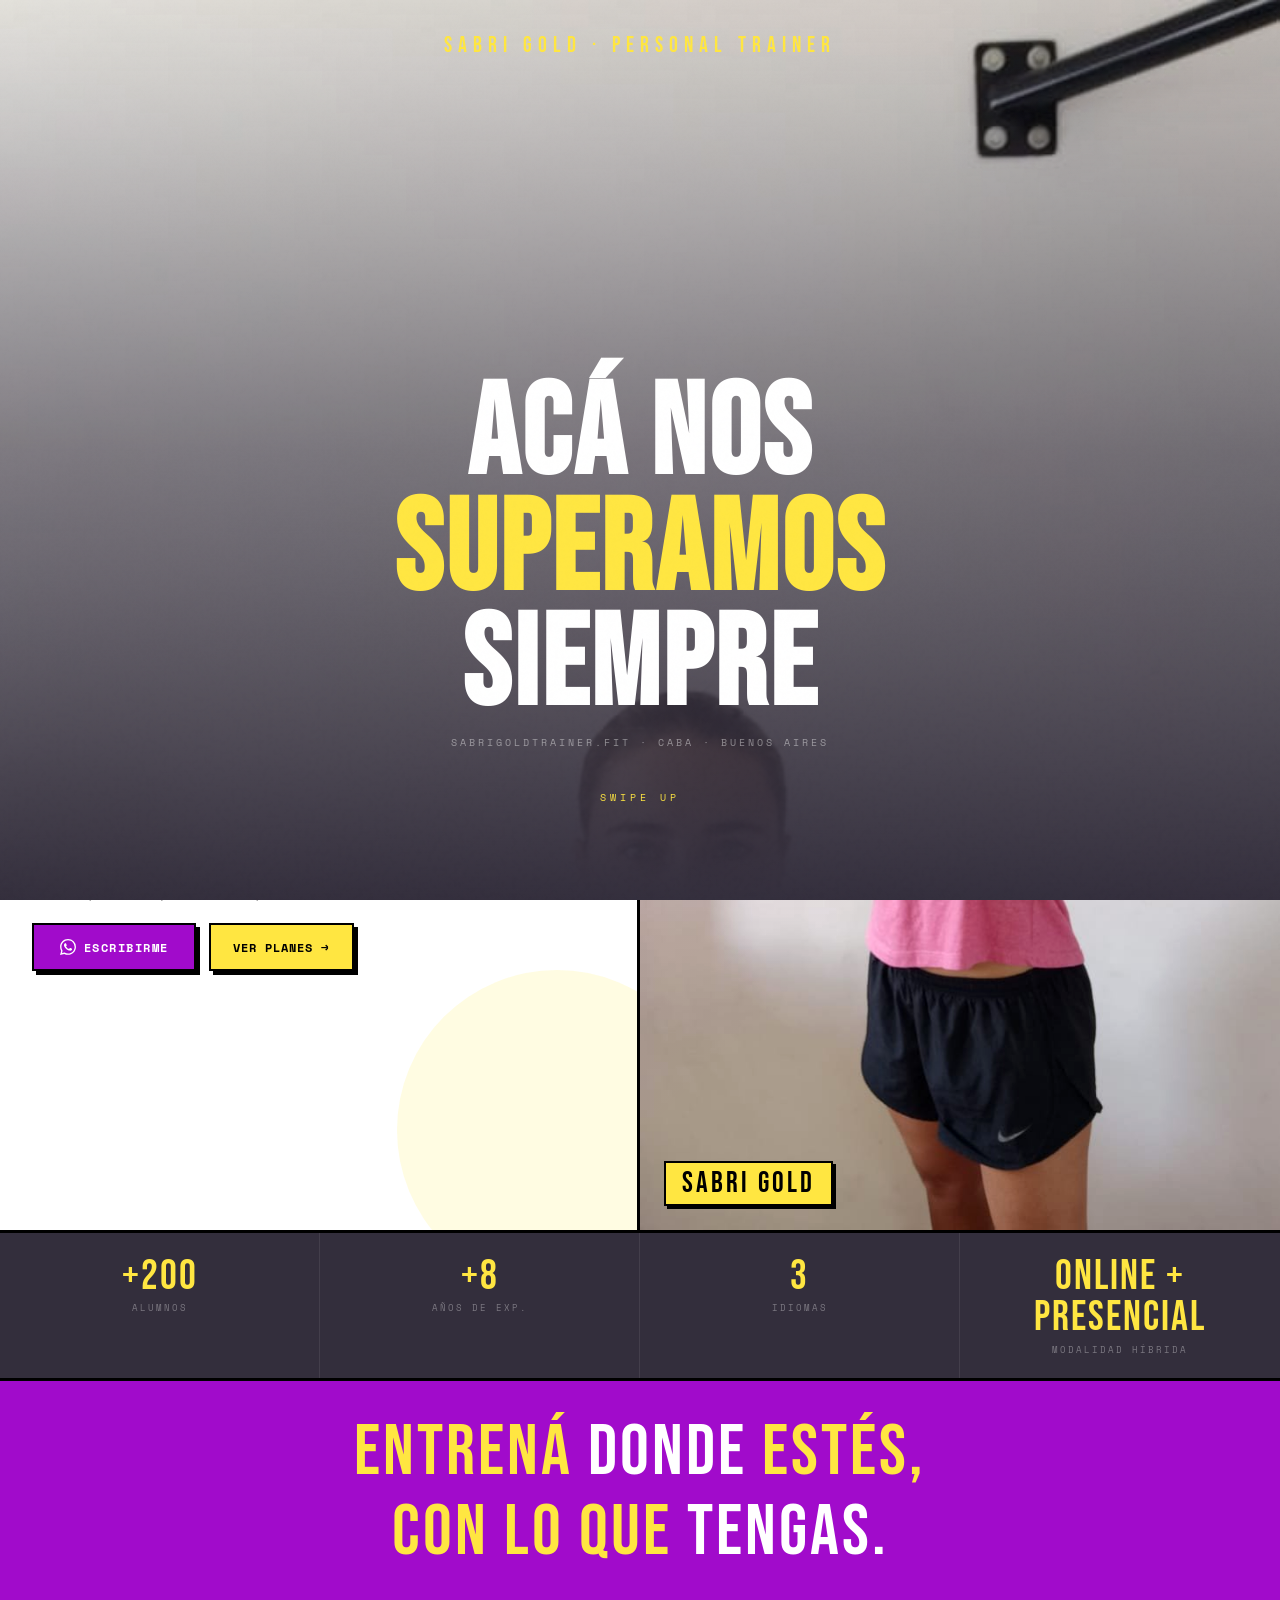
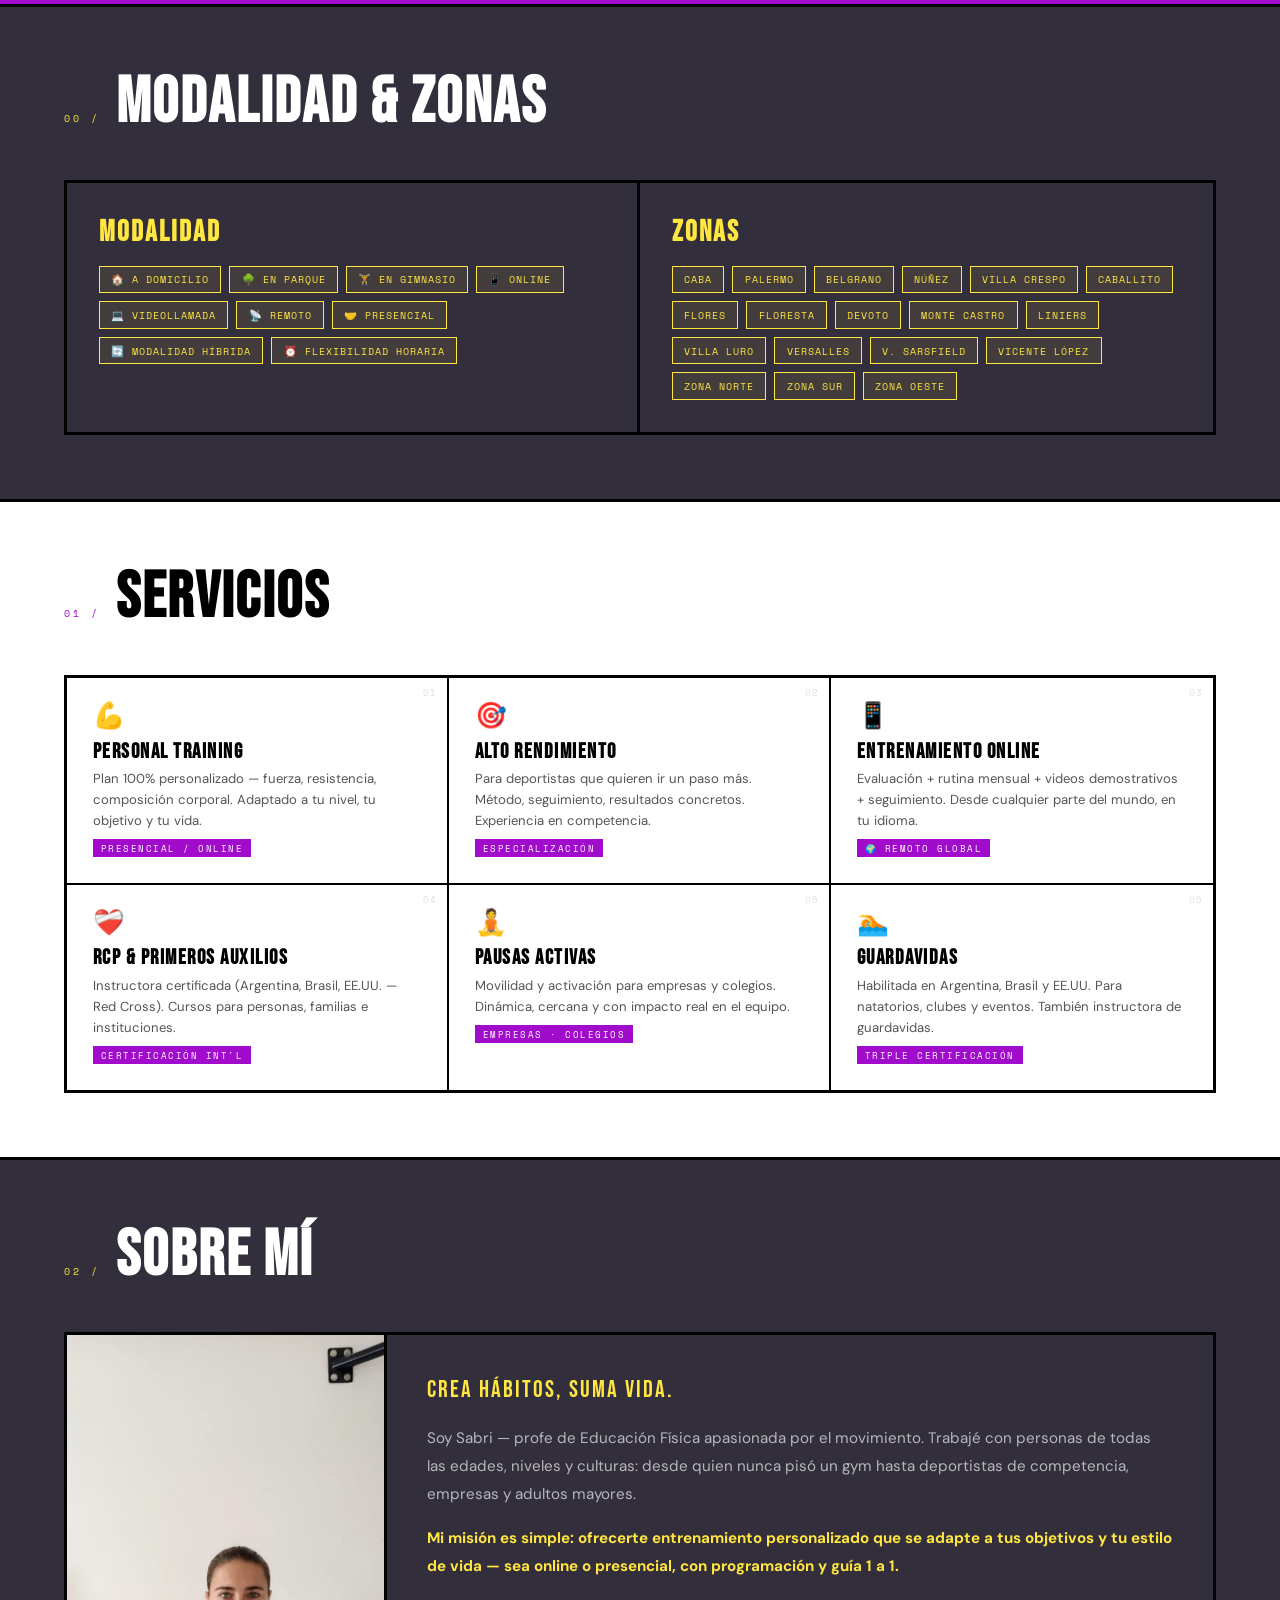
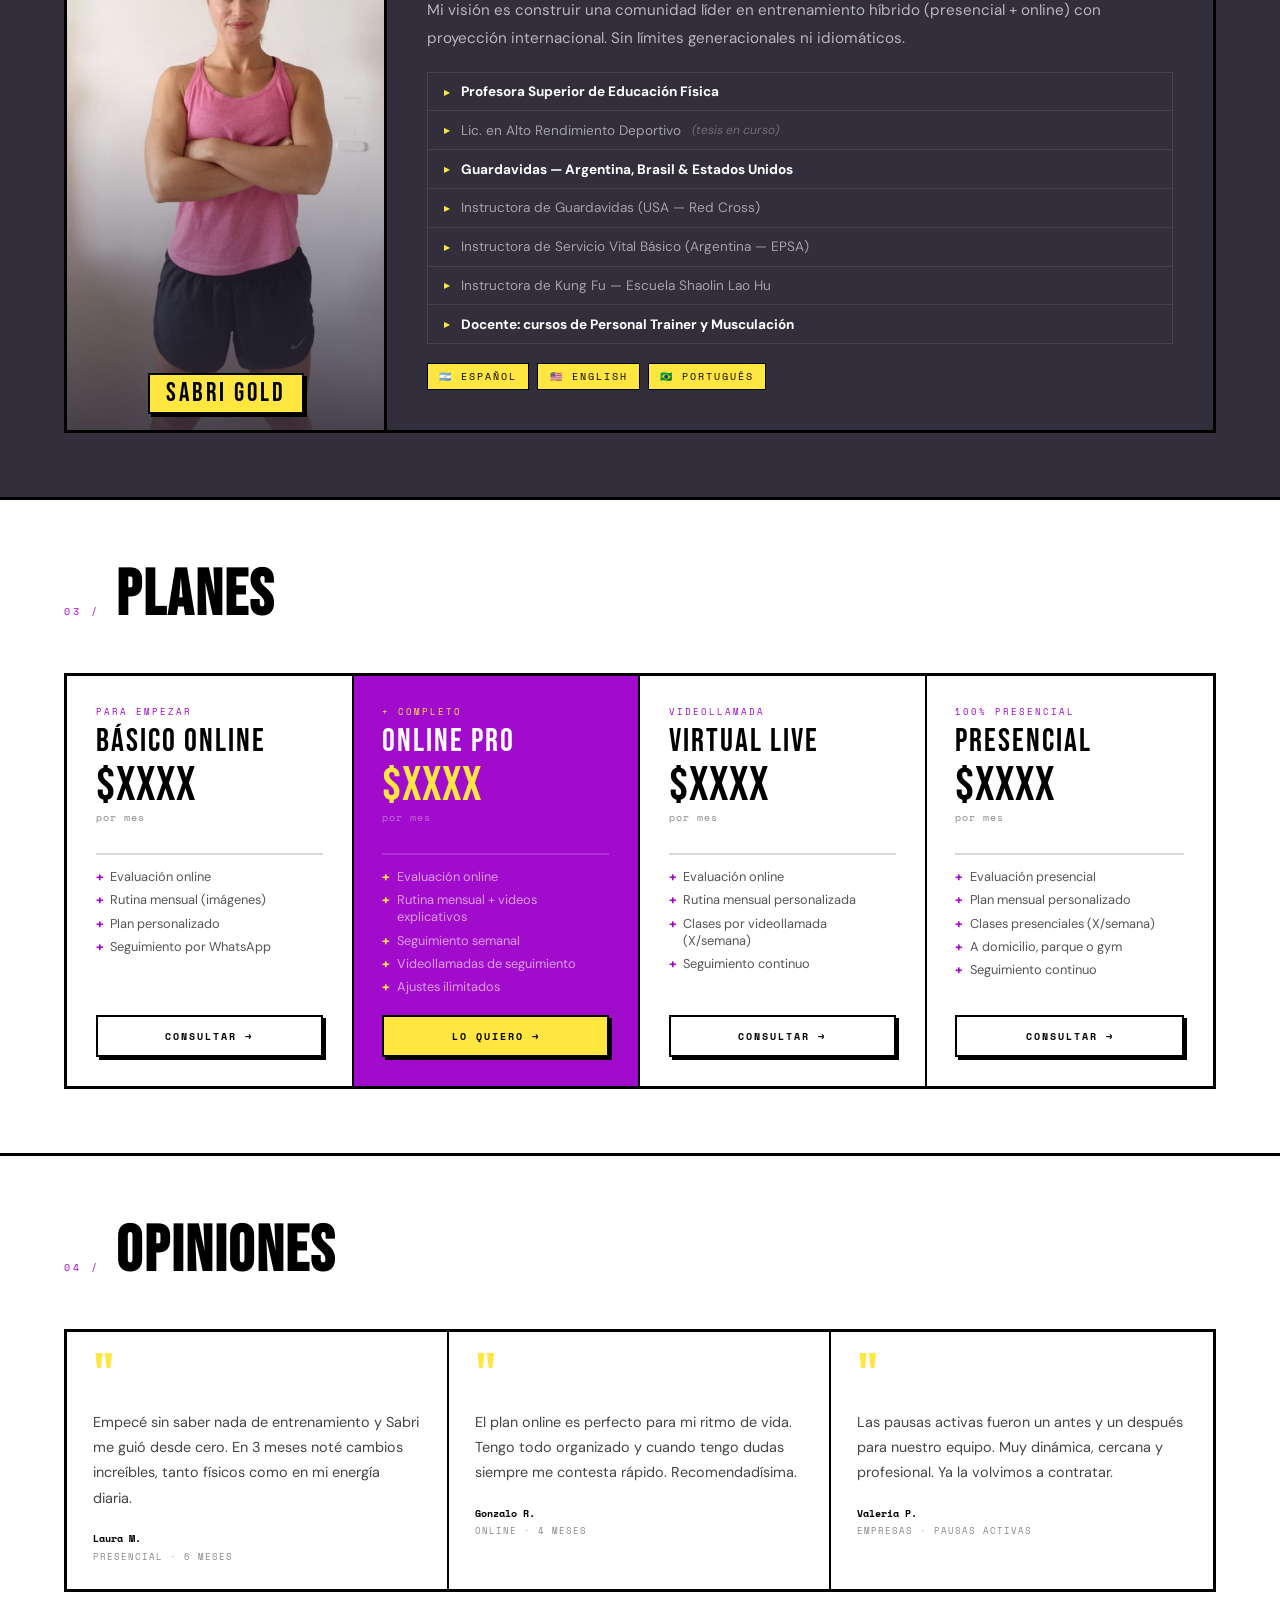
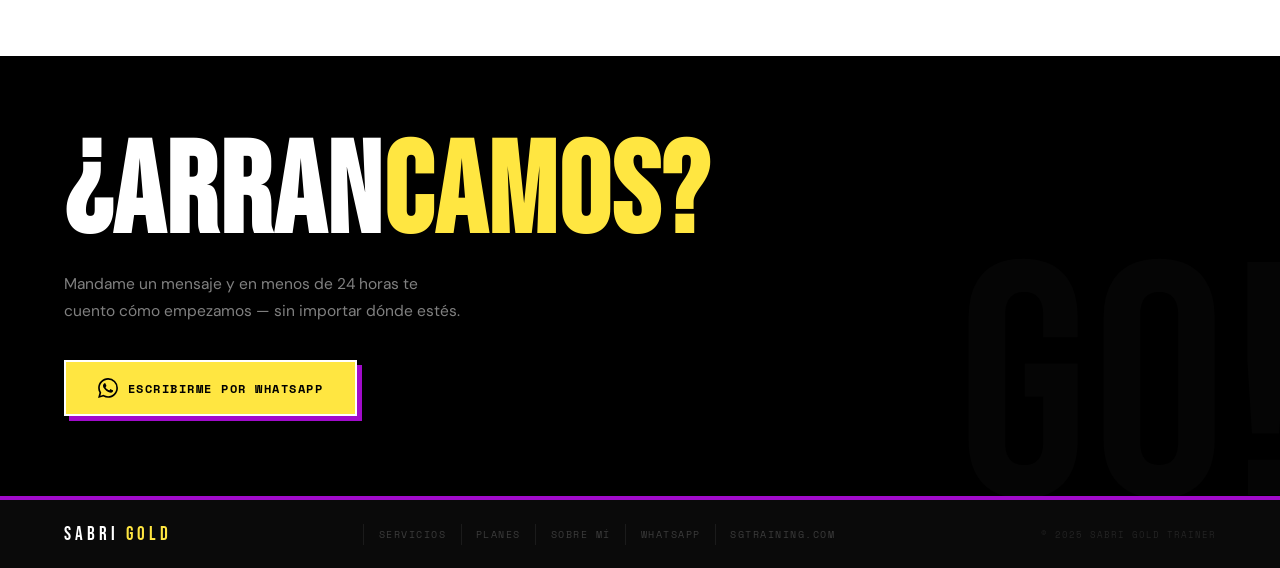
==== index.html @ 3ad0134a "numero de telefono" ====
<!DOCTYPE html>
<html lang="es">
<head>
<meta charset="UTF-8">
<meta name="viewport" content="width=device-width, initial-scale=1.0">
<link rel="stylesheet" href="styles.css">

<title>Sabri Gold · Personal Trainer</title>
<link rel="icon" type="image/png" href="favicon.png">
<link rel="icon" type="image/png" sizes="32x32" href="favicon.png">
<link rel="apple-touch-icon" href="favicon.png">
<link href="https://fonts.googleapis.com/css2?family=Bebas+Neue&family=DM+Sans:wght@300;400;500;700&family=Space+Mono:wght@400;700&display=swap" rel="stylesheet">

</head>
<body>

<!-- SWIPE UP INTRO -->
<div id="swipe-intro">
  <div class="swipe-photo-wrap">
    <img src="[data-uri]" alt="Sabri Gold Trainer">
  </div>
  <div class="swipe-logo-top">SABRI GOLD · PERSONAL TRAINER</div>
  <div class="swipe-headline">
    <h1>ACÁ NOS <br><span>SUPERAMOS</span><br>SIEMPRE</h1>
    <p>sabrigoldtrainer.fit · CABA · Buenos Aires</p>
  </div>
  <div class="swipe-arrow-block">
    <div class="swipe-label">swipe up</div>
    <div class="swipe-chevrons">
      <span></span>
      <span></span>
      <span></span>
    </div>
  </div>
</div>

<!-- NAV -->
<nav>
  <div class="nav-logo">
    <span class="sg">Sabri Gold</span><span class="dot">·</span> PERSONAL TRAINER
  </div>
  <ul class="nav-links">
    <li><a href="#servicios" data-i18n="nav_servicios">servicios</a></li>
    <li><a href="#planes" data-i18n="nav_planes">planes</a></li>
    <li><a href="#sobre-mi" data-i18n="nav_sobre">sobre mí</a></li>
    <li><a href="#testimonios" data-i18n="nav_opiniones">opiniones</a></li>
    <li><a href="https://wa.me/5491158769537" class="nav-cta" data-i18n="nav_contacto">contacto</a></li>
  <li style="border-left:1px solid rgba(255,255,255,0.1);display:flex;align-items:center;padding:0 0.4rem"><button id="lang-btn" aria-label="Switch to English">EN</button></li>
  </ul>
</nav>

<!-- TICKER -->
<div class="ticker">
  <div class="ticker-inner">
<span>Personal Training</span><span class="dot-sep">◆</span>
<span>CABA · Buenos Aires</span><span class="dot-sep">◆</span>
<span>Online</span><span class="dot-sep">◆</span>
<span>Presencial · A domicilio · En parque</span><span class="dot-sep">◆</span>
<span>Profe de Educación Física</span><span class="dot-sep">◆</span>
<span>Modalidad híbrida</span><span class="dot-sep">◆</span>
<span>sabrigoldtrainer.fit</span><span class="dot-sep">◆</span>
  </div>
</div>

<!-- HERO -->
<section class="hero">
  <div class="hero-text">
    <div class="panel-main-inner">
      <span class="hero-eyebrow" data-i18n="hero_eyebrow">Profe de Educación Física · Buenos Aires</span>
      <h1>
        ENTRENÁ<br>
        <span class="yellow">DONDE</span><br>
        <span class="stroke">ESTÉS.</span>
      </h1>
      <div class="hero-tagline"><span data-i18n="hero_tagline">"Acá nos superamos siempre — tus objetivos al alcance de tu mano"</span></div>
      <p class="hero-desc">
        <span data-i18n="hero_desc">Soy Sabri. Personal trainer con modalidad híbrida — presencial, online, en tu casa, en el parque, en el gym. Con lo que tenés y en el nivel que necesitás.</span>
      </p>
      <div class="hero-btns">
        <a href="https://wa.me/5491158769537?text=Hola%20Sabri!" class="btn-main">
          <svg width="16" height="16" viewBox="0 0 24 24" fill="white"><path d="M17.472 14.382c-.297-.149-1.758-.867-2.03-.967-.273-.099-.471-.148-.67.15-.197.297-.767.966-.94 1.164-.173.199-.347.223-.644.075-.297-.15-1.255-.463-2.39-1.475-.883-.788-1.48-1.761-1.653-2.059-.173-.297-.018-.458.13-.606.134-.133.298-.347.446-.52.149-.174.198-.298.298-.497.099-.198.05-.371-.025-.52-.075-.149-.669-1.612-.916-2.207-.242-.579-.487-.5-.669-.51-.173-.008-.371-.01-.57-.01-.198 0-.52.074-.792.372-.272.297-1.04 1.016-1.04 2.479 0 1.462 1.065 2.875 1.213 3.074.149.198 2.096 3.2 5.077 4.487.709.306 1.262.489 1.694.625.712.227 1.36.195 1.871.118.571-.085 1.758-.719 2.006-1.413.248-.694.248-1.289.173-1.413-.074-.124-.272-.198-.57-.347m-5.421 7.403h-.004a9.87 9.87 0 01-5.031-1.378l-.361-.214-3.741.982.998-3.648-.235-.374a9.86 9.86 0 01-1.51-5.26c.001-5.45 4.436-9.884 9.888-9.884 2.64 0 5.122 1.03 6.988 2.898a9.825 9.825 0 012.893 6.994c-.003 5.45-4.437 9.884-9.885 9.884m8.413-18.297A11.815 11.815 0 0012.05 0C5.495 0 .16 5.335.157 11.892c0 2.096.547 4.142 1.588 5.945L.057 24l6.305-1.654a11.882 11.882 0 005.683 1.448h.005c6.554 0 11.89-5.335 11.893-11.893a11.821 11.821 0 00-3.48-8.413z"/></svg>
          escribirme
        </a>
        <a href="#planes" class="btn-sec">ver planes →</a>
      </div>
    </div>
  </div>
  <div class="hero-photo">
    <img src="[data-uri]" alt="Sabri Gold Personal Trainer">
    <div class="hero-photo-label">SABRI GOLD</div>
  </div>
</section>

<!-- STATS BAR -->
<div class="stats-bar">
  <div class="stat-item">
    <div class="stat-num">+200</div>
    <div class="stat-lbl" data-i18n="stat_alumnos">alumnos</div>
  </div>
  <div class="stat-item">
    <div class="stat-num">+8</div>
    <div class="stat-lbl" data-i18n="stat_exp">años de exp.</div>
  </div>
  <div class="stat-item">
    <div class="stat-num">3</div>
    <div class="stat-lbl" data-i18n="stat_idiomas">idiomas</div>
  </div>
  <div class="stat-item">
    <div class="stat-num" data-i18n="stat_modalidad">online + presencial</div>
    <div class="stat-lbl" data-i18n="stat_modalidad_lbl">modalidad híbrida</div>
  </div>
</div>

<!-- DIFERENCIAL -->
<div class="diferencial">
  <p>ENTRENÁ <em>DONDE</em> ESTÉS,<br>CON LO QUE <em>TENGAS.</em></p>
</div>

<!-- MODALIDAD + ZONAS -->
<section class="sec sec-dark" id="modalidad">
  <div class="sec-head fade">
    <span class="sec-num">00 /</span>
    <h2 class="sec-title" data-i18n="sec00_title">modalidad & zonas</h2>
  </div>
  <div class="modality-grid fade">
    <div class="mod-panel">
      <h3 data-i18n="mod_title">Modalidad</h3>
      <div class="mod-tags">
        <span class="mod-tag">🏠 A domicilio</span>
        <span class="mod-tag">🌳 En parque</span>
        <span class="mod-tag">🏋️ En gimnasio</span>
        <span class="mod-tag">📱 Online</span>
        <span class="mod-tag">💻 Videollamada</span>
        <span class="mod-tag">📡 Remoto</span>
        <span class="mod-tag">🤝 Presencial</span>
        <span class="mod-tag">🔄 Modalidad híbrida</span>
        <span class="mod-tag">⏰ Flexibilidad horaria</span>
      </div>
    </div>
    <div class="mod-panel">
      <h3 data-i18n="zonas_title">Zonas</h3>
      <div class="mod-tags">
        <span class="mod-tag">CABA</span>
        <span class="mod-tag">Palermo</span>
        <span class="mod-tag">Belgrano</span>
        <span class="mod-tag">Núñez</span>
        <span class="mod-tag">Villa Crespo</span>
        <span class="mod-tag">Caballito</span>
        <span class="mod-tag">Flores</span>
        <span class="mod-tag">Floresta</span>
        <span class="mod-tag">Devoto</span>
        <span class="mod-tag">Monte Castro</span>
        <span class="mod-tag">Liniers</span>
        <span class="mod-tag">Villa Luro</span>
        <span class="mod-tag">Versalles</span>
        <span class="mod-tag">V. Sarsfield</span>
        <span class="mod-tag">Vicente López</span>
        <span class="mod-tag">Zona Norte</span>
        <span class="mod-tag">Zona Sur</span>
        <span class="mod-tag">Zona Oeste</span>
      </div>
    </div>
  </div>
</section>

<!-- SERVICIOS -->
<section class="sec sec-white" id="servicios">
  <div class="sec-head fade">
    <span class="sec-num">01 /</span>
    <h2 class="sec-title" data-i18n="sec01_title">servicios</h2>
  </div>
  <div class="serv-grid fade">
    <div class="serv-card">
      <span class="serv-num">01</span>
      <div class="serv-icon">💪</div>
      <h3>Personal Training</h3>
      <p>Plan 100% personalizado — fuerza, resistencia, composición corporal. Adaptado a tu nivel, tu objetivo y tu vida.</p>
      <span class="serv-badge">presencial / online</span>
    </div>
    <div class="serv-card">
      <span class="serv-num">02</span>
      <div class="serv-icon">🎯</div>
      <h3>Alto Rendimiento</h3>
      <p>Para deportistas que quieren ir un paso más. Método, seguimiento, resultados concretos. Experiencia en competencia.</p>
      <span class="serv-badge">especialización</span>
    </div>
    <div class="serv-card">
      <span class="serv-num">03</span>
      <div class="serv-icon">📱</div>
      <h3>Entrenamiento Online</h3>
      <p>Evaluación + rutina mensual + videos demostrativos + seguimiento. Desde cualquier parte del mundo, en tu idioma.</p>
      <span class="serv-badge">🌍 remoto global</span>
    </div>
    <div class="serv-card">
      <span class="serv-num">04</span>
      <div class="serv-icon">❤️‍🩹</div>
      <h3>RCP & Primeros Auxilios</h3>
      <p>Instructora certificada (Argentina, Brasil, EE.UU. — Red Cross). Cursos para personas, familias e instituciones.</p>
      <span class="serv-badge">certificación int'l</span>
    </div>
    <div class="serv-card">
      <span class="serv-num">05</span>
      <div class="serv-icon">🧘</div>
      <h3>Pausas Activas</h3>
      <p>Movilidad y activación para empresas y colegios. Dinámica, cercana y con impacto real en el equipo.</p>
      <span class="serv-badge">empresas · colegios</span>
    </div>
    <div class="serv-card">
      <span class="serv-num">06</span>
      <div class="serv-icon">🏊</div>
      <h3>Guardavidas</h3>
      <p>Habilitada en Argentina, Brasil y EE.UU. Para natatorios, clubes y eventos. También instructora de guardavidas.</p>
      <span class="serv-badge">triple certificación</span>
    </div>
  </div>
</section>

<!-- SOBRE MÍ -->
<section class="sec sec-dark" id="sobre-mi">
  <div class="sec-head fade">
    <span class="sec-num">02 /</span>
    <h2 class="sec-title" data-i18n="sec02_title">sobre mí</h2>
  </div>
  <div class="sobre-layout fade">
    <div class="sobre-foto">
      <img src="[data-uri]" alt="Sabri Gold">
      <div class="sobre-nombre">SABRI GOLD</div>
    </div>
    <div class="sobre-txt">
      <div class="sobre-slogan" data-i18n="sobre_slogan">Crea hábitos, suma vida.</div>
      <p>Soy Sabri — profe de Educación Física apasionada por el movimiento. Trabajé con personas de todas las edades, niveles y culturas: desde quien nunca pisó un gym hasta deportistas de competencia, empresas y adultos mayores.</p>
      <p><strong>Mi misión es simple: ofrecerte entrenamiento personalizado que se adapte a tus objetivos y tu estilo de vida — sea online o presencial, con programación y guía 1 a 1.</strong></p>
      <p>Mi visión es construir una comunidad líder en entrenamiento híbrido (presencial + online) con proyección internacional. Sin límites generacionales ni idiomáticos.</p>
      <ul class="creds-list">
        <li><strong>Profesora Superior de Educación Física</strong></li>
        <li>Lic. en Alto Rendimiento Deportivo <em style="color:rgba(255,255,255,0.3);font-size:0.75rem"> (tesis en curso)</em></li>
        <li><strong>Guardavidas — Argentina, Brasil & Estados Unidos</strong></li>
        <li>Instructora de Guardavidas (USA — Red Cross)</li>
        <li>Instructora de Servicio Vital Básico (Argentina — EPSA)</li>
        <li>Instructora de Kung Fu — Escuela Shaolin Lao Hu</li>
        <li><strong>Docente: cursos de Personal Trainer y Musculación</strong></li>
      </ul>
      <div class="idiomas-row">
        <span class="idioma-tag">🇦🇷 Español</span>
        <span class="idioma-tag">🇺🇸 English</span>
        <span class="idioma-tag">🇧🇷 Português</span>
      </div>
    </div>
  </div>
</section>

<!-- PLANES -->
<section class="sec sec-white" id="planes">
  <div class="sec-head fade">
    <span class="sec-num">03 /</span>
    <h2 class="sec-title" data-i18n="sec03_title">planes</h2>
  </div>
  <div class="planes-grid fade">
    <div class="plan-card">
      <span class="plan-tag">para empezar</span>
      <div class="plan-name">BÁSICO ONLINE</div>
      <div class="plan-price">$XXXX</div>
      <div class="plan-freq">por mes</div>
      <hr class="plan-divider">
      <ul class="plan-items">
        <li><span class="ok">+</span> Evaluación online</li>
        <li><span class="ok">+</span> Rutina mensual (imágenes)</li>
        <li><span class="ok">+</span> Plan personalizado</li>
        <li><span class="ok">+</span> Seguimiento por WhatsApp</li>
      </ul>
      <a href="https://wa.me/5491158769537?text=Me%20interesa%20el%20Plan%20Básico%20Online" class="btn-plan">consultar →</a>
    </div>
    <div class="plan-card featured">
      <span class="plan-tag">+ completo</span>
      <div class="plan-name">ONLINE PRO</div>
      <div class="plan-price">$XXXX</div>
      <div class="plan-freq">por mes</div>
      <hr class="plan-divider">
      <ul class="plan-items">
        <li><span class="ok">+</span> Evaluación online</li>
        <li><span class="ok">+</span> Rutina mensual + videos explicativos</li>
        <li><span class="ok">+</span> Seguimiento semanal</li>
        <li><span class="ok">+</span> Videollamadas de seguimiento</li>
        <li><span class="ok">+</span> Ajustes ilimitados</li>
      </ul>
      <a href="https://wa.me/5491158769537?text=Me%20interesa%20el%20Plan%20Online%20Pro" class="btn-plan btn-plan-yellow">lo quiero →</a>
    </div>
    <div class="plan-card">
      <span class="plan-tag">videollamada</span>
      <div class="plan-name">VIRTUAL LIVE</div>
      <div class="plan-price">$XXXX</div>
      <div class="plan-freq">por mes</div>
      <hr class="plan-divider">
      <ul class="plan-items">
        <li><span class="ok">+</span> Evaluación online</li>
        <li><span class="ok">+</span> Rutina mensual personalizada</li>
        <li><span class="ok">+</span> Clases por videollamada (X/semana)</li>
        <li><span class="ok">+</span> Seguimiento continuo</li>
      </ul>
      <a href="https://wa.me/5491158769537?text=Me%20interesa%20el%20Plan%20Virtual%20Live" class="btn-plan">consultar →</a>
    </div>
    <div class="plan-card">
      <span class="plan-tag">100% presencial</span>
      <div class="plan-name">PRESENCIAL</div>
      <div class="plan-price">$XXXX</div>
      <div class="plan-freq">por mes</div>
      <hr class="plan-divider">
      <ul class="plan-items">
        <li><span class="ok">+</span> Evaluación presencial</li>
        <li><span class="ok">+</span> Plan mensual personalizado</li>
        <li><span class="ok">+</span> Clases presenciales (X/semana)</li>
        <li><span class="ok">+</span> A domicilio, parque o gym</li>
        <li><span class="ok">+</span> Seguimiento continuo</li>
      </ul>
      <a href="https://wa.me/5491158769537?text=Me%20interesa%20el%20Plan%20Presencial" class="btn-plan">consultar →</a>
    </div>
  </div>
</section>

<!-- TESTIMONIOS -->
<section class="sec sec-white" id="testimonios">
  <div class="sec-head fade">
    <span class="sec-num">04 /</span>
    <h2 class="sec-title" data-i18n="sec04_title">opiniones</h2>
  </div>
  <div class="tests-grid fade">
    <div class="test-card">
      <span class="test-quote-mark">"</span>
      <p class="test-txt">Empecé sin saber nada de entrenamiento y Sabri me guió desde cero. En 3 meses noté cambios increíbles, tanto físicos como en mi energía diaria.</p>
      <div class="test-meta">
        <strong>Laura M.</strong>
        <span>presencial · 6 meses</span>
      </div>
    </div>
    <div class="test-card">
      <span class="test-quote-mark">"</span>
      <p class="test-txt">El plan online es perfecto para mi ritmo de vida. Tengo todo organizado y cuando tengo dudas siempre me contesta rápido. Recomendadísima.</p>
      <div class="test-meta">
        <strong>Gonzalo R.</strong>
        <span>online · 4 meses</span>
      </div>
    </div>
    <div class="test-card">
      <span class="test-quote-mark">"</span>
      <p class="test-txt">Las pausas activas fueron un antes y un después para nuestro equipo. Muy dinámica, cercana y profesional. Ya la volvimos a contratar.</p>
      <div class="test-meta">
        <strong>Valeria P.</strong>
        <span>empresas · pausas activas</span>
      </div>
    </div>
  </div>
</section>

<!-- CTA FINAL -->
<section class="cta-section">
  <div class="cta-bg-word">GO!</div>
  <div class="cta-inner">
    <h2 data-i18n-html="cta_h2">¿ARRAN<em>CAMOS?</em></h2>
    <p><span data-i18n="cta_p">Mandame un mensaje y en menos de 24 horas te cuento cómo empezamos — sin importar dónde estés.</span></p>
    <a href="https://wa.me/5491158769537?text=Hola%20Sabri!%20Vi%20tu%20página%20y%20quiero%20empezar" class="btn-wa">
      <svg viewBox="0 0 24 24"><path d="M17.472 14.382c-.297-.149-1.758-.867-2.03-.967-.273-.099-.471-.148-.67.15-.197.297-.767.966-.94 1.164-.173.199-.347.223-.644.075-.297-.15-1.255-.463-2.39-1.475-.883-.788-1.48-1.761-1.653-2.059-.173-.297-.018-.458.13-.606.134-.133.298-.347.446-.52.149-.174.198-.298.298-.497.099-.198.05-.371-.025-.52-.075-.149-.669-1.612-.916-2.207-.242-.579-.487-.5-.669-.51-.173-.008-.371-.01-.57-.01-.198 0-.52.074-.792.372-.272.297-1.04 1.016-1.04 2.479 0 1.462 1.065 2.875 1.213 3.074.149.198 2.096 3.2 5.077 4.487.709.306 1.262.489 1.694.625.712.227 1.36.195 1.871.118.571-.085 1.758-.719 2.006-1.413.248-.694.248-1.289.173-1.413-.074-.124-.272-.198-.57-.347m-5.421 7.403h-.004a9.87 9.87 0 01-5.031-1.378l-.361-.214-3.741.982.998-3.648-.235-.374a9.86 9.86 0 01-1.51-5.26c.001-5.45 4.436-9.884 9.888-9.884 2.64 0 5.122 1.03 6.988 2.898a9.825 9.825 0 012.893 6.994c-.003 5.45-4.437 9.884-9.885 9.884m8.413-18.297A11.815 11.815 0 0012.05 0C5.495 0 .16 5.335.157 11.892c0 2.096.547 4.142 1.588 5.945L.057 24l6.305-1.654a11.882 11.882 0 005.683 1.448h.005c6.554 0 11.89-5.335 11.893-11.893a11.821 11.821 0 00-3.48-8.413z"/></svg>
      <span data-i18n="cta_btn">escribirme por whatsapp</span>
    </a>
  </div>
</section>

<footer>
  <div class="f-logo">SABRI<em> GOLD</em></div>
  <ul class="f-links">
    <li><a href="#servicios">servicios</a></li>
    <li><a href="#planes">planes</a></li>
    <li><a href="#sobre-mi">sobre mí</a></li>
    <li><a href="https://wa.me/5491158769537">whatsapp</a></li>
    <li><a href="https://sabrigoldtrainer.fit">sgtraining.com</a></li>
  </ul>
  <div class="f-copy">© 2025 SABRI GOLD TRAINER</div>
</footer>

<a href="https://wa.me/5491158769537" class="wa-float" target="_blank">
  <svg viewBox="0 0 24 24"><path d="M17.472 14.382c-.297-.149-1.758-.867-2.03-.967-.273-.099-.471-.148-.67.15-.197.297-.767.966-.94 1.164-.173.199-.347.223-.644.075-.297-.15-1.255-.463-2.39-1.475-.883-.788-1.48-1.761-1.653-2.059-.173-.297-.018-.458.13-.606.134-.133.298-.347.446-.52.149-.174.198-.298.298-.497.099-.198.05-.371-.025-.52-.075-.149-.669-1.612-.916-2.207-.242-.579-.487-.5-.669-.51-.173-.008-.371-.01-.57-.01-.198 0-.52.074-.792.372-.272.297-1.04 1.016-1.04 2.479 0 1.462 1.065 2.875 1.213 3.074.149.198 2.096 3.2 5.077 4.487.709.306 1.262.489 1.694.625.712.227 1.36.195 1.871.118.571-.085 1.758-.719 2.006-1.413.248-.694.248-1.289.173-1.413-.074-.124-.272-.198-.57-.347m-5.421 7.403h-.004a9.87 9.87 0 01-5.031-1.378l-.361-.214-3.741.982.998-3.648-.235-.374a9.86 9.86 0 01-1.51-5.26c.001-5.45 4.436-9.884 9.888-9.884 2.64 0 5.122 1.03 6.988 2.898a9.825 9.825 0 012.893 6.994c-.003 5.45-4.437 9.884-9.885 9.884m8.413-18.297A11.815 11.815 0 0012.05 0C5.495 0 .16 5.335.157 11.892c0 2.096.547 4.142 1.588 5.945L.057 24l6.305-1.654a11.882 11.882 0 005.683 1.448h.005c6.554 0 11.89-5.335 11.893-11.893a11.821 11.821 0 00-3.48-8.413z"/></svg>
</a>



<script src="script.js"></script>
</body>
</html>
---- styles.css ----
*, *::before, *::after { box-sizing: border-box; margin: 0; padding: 0; }

:root {
  --white:   #ffffff;
  --yellow:  #ffe641;
  --purple:  #a10bcb;
  --black:   #000000;
  --dark:    #332e3c;
  --purple-dim: rgba(161,11,203,0.12);
  --yellow-dim: rgba(255,230,65,0.15);
}

html { scroll-behavior: smooth; }

body {
  font-family: 'DM Sans', sans-serif;
  background: var(--white);
  color: var(--black);
  overflow-x: hidden;
}

/* ─── NOISE TEXTURE OVERLAY ─── */
body::after {
  content:'';
  position:fixed;inset:0;z-index:9999;pointer-events:none;
  background-image: url("data:image/svg+xml,%3Csvg viewBox='0 0 200 200' xmlns='http://www.w3.org/2000/svg'%3E%3Cfilter id='n'%3E%3CfeTurbulence type='fractalNoise' baseFrequency='0.85' numOctaves='4' stitchTiles='stitch'/%3E%3C/filter%3E%3Crect width='100%25' height='100%25' filter='url(%23n)' opacity='0.04'/%3E%3C/svg%3E");
  opacity:0.4;
}

/* ─── SWIPE UP HERO INTRO ─── */
#swipe-intro {
  position: fixed; inset: 0; z-index: 5000;
  background: var(--dark);
  display: flex; flex-direction: column;
  align-items: center; justify-content: flex-end;
  padding-bottom: 3rem;
  cursor: pointer;
  transition: transform 0.75s cubic-bezier(0.77,0,0.18,1), opacity 0.4s;
}
#swipe-intro.swiped {
  transform: translateY(-100%);
  opacity: 0;
  pointer-events: none;
}

.swipe-photo-wrap {
  position: absolute; inset: 0;
  display: flex; align-items: center; justify-content: center;
  overflow: hidden;
}
.swipe-photo-wrap img {
  width: 100%; height: 100%;
  object-fit: cover; object-position: top center;
  filter: grayscale(20%) contrast(1.05);
}
.swipe-photo-wrap::after {
  content:'';
  position:absolute;inset:0;
  background: linear-gradient(to top, var(--dark) 0%, rgba(51,46,60,0.6) 50%, transparent 100%);
}

.swipe-logo-top {
  position: absolute; top: 2rem; left: 50%; transform: translateX(-50%);
  font-family: 'Bebas Neue', cursive;
  font-size: 1.4rem; letter-spacing: 6px;
  color: var(--yellow); z-index: 1; white-space: nowrap;
}

.swipe-headline {
  position: relative; z-index: 1; text-align: center;
  margin-bottom: 2.5rem;
}
.swipe-headline h1 {
  font-family: 'Bebas Neue', cursive;
  font-size: clamp(3.5rem, 14vw, 8rem);
  color: var(--white); line-height: 0.9;
  letter-spacing: 3px;
}
.swipe-headline h1 span { color: var(--yellow); }
.swipe-headline p {
  font-family: 'Space Mono', monospace;
  font-size: 0.65rem; letter-spacing: 3px;
  color: rgba(255,255,255,0.45); margin-top: 0.6rem;
  text-transform: uppercase;
}

.swipe-arrow-block {
  position: relative; z-index: 1;
  display: flex; flex-direction: column; align-items: center; gap: 0.4rem;
}
.swipe-label {
  font-family: 'Space Mono', monospace;
  font-size: 0.6rem; letter-spacing: 4px;
  color: var(--yellow); text-transform: uppercase;
  animation: pulse-opacity 1.6s ease-in-out infinite;
}
.swipe-chevrons {
  display: flex; flex-direction: column; align-items: center; gap: -4px;
}
.swipe-chevrons span {
  display: block; width: 28px; height: 14px;
  border-left: 2.5px solid var(--yellow);
  border-bottom: 2.5px solid var(--yellow);
  transform: rotate(-45deg) translateX(4px);
  opacity: 0;
  animation: chase 1.6s ease-in-out infinite;
}
.swipe-chevrons span:nth-child(1) { animation-delay: 0s; }
.swipe-chevrons span:nth-child(2) { animation-delay: 0.22s; }
.swipe-chevrons span:nth-child(3) { animation-delay: 0.44s; }

@keyframes chase {
  0%   { opacity: 0; transform: rotate(-45deg) translateX(4px) translateY(-6px); }
  50%  { opacity: 1; }
  100% { opacity: 0; transform: rotate(-45deg) translateX(4px) translateY(6px); }
}
@keyframes pulse-opacity {
  0%,100% { opacity: 0.4; }
  50%      { opacity: 1; }
}

/* ─── NAV ─── */
nav {
  position: sticky; top: 0; z-index: 200;
  background: var(--black);
  padding: 0.75rem 4%;
  display: flex; justify-content: space-between; align-items: center;
  border-bottom: 2px solid var(--purple);
}

.nav-logo {
  font-family: 'Bebas Neue', cursive;
  font-size: 1.6rem; letter-spacing: 4px;
  color: var(--white); line-height: 1;
  display: flex; align-items: center; gap: 0.3rem;
}
.nav-logo .sg { color: var(--yellow); }
.nav-logo .dot { color: var(--purple); font-size: 1rem; }

.nav-links { display: flex; gap: 0; list-style: none; }
.nav-links li { border-left: 1px solid rgba(255,255,255,0.1); }
.nav-links a {
  display: block; padding: 0.35rem 0.9rem;
  font-family: 'Space Mono', monospace;
  font-size: 0.62rem; letter-spacing: 1.5px; text-transform: uppercase;
  color: rgba(255,255,255,0.4); text-decoration: none;
  transition: color 0.15s, background 0.15s;
}
.nav-links a:hover { color: var(--yellow); }

.nav-cta {
  background: var(--purple) !important;
  color: var(--white) !important;
}
.nav-cta:hover { background: #8a09ae !important; color: var(--yellow) !important; }

/* ─── TICKER TAPE ─── */
.ticker {
  background: var(--yellow);
  overflow: hidden; white-space: nowrap;
  border-bottom: 2px solid var(--black);
  padding: 0.5rem 0;
}
.ticker-inner {
  display: inline-block;
  animation: ticker-scroll 30s linear infinite;
}
.ticker-inner:hover { animation-play-state: paused; }
.ticker span {
  font-family: 'Space Mono', monospace;
  font-size: 0.7rem; font-weight: 700;
  letter-spacing: 2px; text-transform: uppercase;
  color: var(--black); margin: 0 2rem;
}
.ticker span.dot-sep { color: var(--purple); font-size: 1rem; vertical-align: middle; margin: 0 0.5rem; }
@keyframes ticker-scroll {
  0% { transform: translateX(0); }
  100% { transform: translateX(-50%); }
}

/* ─── HERO ─── */
.hero {
  display: grid;
  grid-template-columns: 1fr 1fr;
  min-height: 88vh;
  border-bottom: 3px solid var(--black);
}

.hero-text {
  background: var(--white);
  padding: 4rem 5%;
  display: flex; flex-direction: column; justify-content: center;
  border-right: 3px solid var(--black);
  position: relative; overflow: hidden;
}

/* diagonal background accent */
.hero-text::before {
  content: '';
  position: absolute; bottom: -60px; right: -80px;
  width: 320px; height: 320px;
  background: var(--yellow-dim);
  border-radius: 50%;
  pointer-events: none;
}

.hero-eyebrow {
  display: inline-flex; align-items: center; gap: 0.6rem;
  background: var(--purple);
  color: var(--white);
  font-family: 'Space Mono', monospace;
  font-size: 0.6rem; letter-spacing: 3px; text-transform: uppercase;
  padding: 0.3rem 0.8rem;
  margin-bottom: 1.4rem;
  width: fit-content;
}
.hero-eyebrow::before {
  content: '★'; color: var(--yellow); font-size: 0.65rem;
}

.hero h1 {
  font-family: 'Bebas Neue', cursive;
  font-size: clamp(4.5rem, 10vw, 9rem);
  line-height: 0.86; letter-spacing: 2px;
  color: var(--black); margin-bottom: 1.4rem;
}
.hero h1 .stroke {
  -webkit-text-stroke: 3px var(--black);
  color: transparent;
}
.hero h1 .yellow { color: var(--yellow); -webkit-text-stroke: 0; }
.hero h1 .purple { color: var(--purple); -webkit-text-stroke: 0; }

.hero-desc {
  font-size: 1rem; line-height: 1.8; color: #555;
  max-width: 400px; margin-bottom: 1rem;
}
.hero-tagline {
  font-family: 'Space Mono', monospace;
  font-size: 0.78rem; font-weight: 700;
  color: var(--purple); letter-spacing: 1px;
  margin-bottom: 2rem;
  padding: 0.5rem 0.8rem;
  border-left: 4px solid var(--yellow);
  background: var(--yellow-dim);
}

.hero-btns { display: flex; gap: 0.8rem; align-items: center; flex-wrap: wrap; }

.btn-main {
  background: var(--purple); color: var(--white);
  text-decoration: none;
  font-family: 'Space Mono', monospace;
  font-size: 0.72rem; font-weight: 700; letter-spacing: 1.5px;
  text-transform: uppercase;
  padding: 0.85rem 1.6rem;
  display: inline-flex; align-items: center; gap: 0.5rem;
  border: 2px solid var(--black);
  box-shadow: 4px 4px 0 var(--black);
  transition: box-shadow 0.12s, transform 0.12s, background 0.2s;
}
.btn-main:hover { box-shadow: 1px 1px 0 var(--black); transform: translate(3px,3px); background: #8a09ae; }

.btn-sec {
  background: var(--yellow); color: var(--black);
  text-decoration: none;
  font-family: 'Space Mono', monospace;
  font-size: 0.72rem; font-weight: 700; letter-spacing: 1px;
  text-transform: uppercase;
  padding: 0.85rem 1.4rem;
  border: 2px solid var(--black);
  box-shadow: 4px 4px 0 var(--black);
  transition: box-shadow 0.12s, transform 0.12s;
}
.btn-sec:hover { box-shadow: 1px 1px 0 var(--black); transform: translate(3px,3px); }

/* ─── HERO FOTO ─── */
.hero-photo {
  position: relative; overflow: hidden;
  background: var(--dark);
}
.hero-photo img {
  width: 100%; height: 100%;
  object-fit: cover; object-position: top center;
  display: block;
  filter: contrast(1.05);
}
.hero-photo::after {
  content: '';
  position: absolute; inset: 0;
  background: linear-gradient(135deg, rgba(161,11,203,0.15) 0%, transparent 60%);
  pointer-events: none;
}
.hero-photo-label {
  position: absolute; bottom: 1.5rem; left: 1.5rem;
  background: var(--yellow);
  border: 2px solid var(--black);
  font-family: 'Bebas Neue', cursive;
  font-size: 1.8rem; letter-spacing: 3px; color: var(--black);
  padding: 0.2rem 1rem;
  box-shadow: 3px 3px 0 var(--black);
  z-index: 2;
}

/* ─── STATS BAR ─── */
.stats-bar {
  background: var(--dark);
  display: grid; grid-template-columns: repeat(4, 1fr);
  border-bottom: 3px solid var(--black);
}
.stat-item {
  padding: 1.4rem 2%;
  border-right: 1px solid rgba(255,255,255,0.08);
  text-align: center;
}
.stat-item:last-child { border-right: none; }
.stat-num {
  font-family: 'Bebas Neue', cursive;
  font-size: 2.6rem; line-height: 1;
  color: var(--yellow); letter-spacing: 2px;
}
.stat-lbl {
  font-family: 'Space Mono', monospace;
  font-size: 0.58rem; letter-spacing: 2px; text-transform: uppercase;
  color: rgba(255,255,255,0.35); margin-top: 0.25rem;
}

/* ─── SECTIONS BASE ─── */
.sec {
  padding: 4rem 5%;
  border-bottom: 3px solid var(--black);
  position: relative;
}
.sec-white { background: var(--white); }
.sec-dark  { background: var(--dark); color: var(--white); }
.sec-yellow { background: var(--yellow); color: var(--black); }

.sec-head {
  display: flex; align-items: baseline; gap: 1rem;
  margin-bottom: 2.8rem;
}
.sec-num {
  font-family: 'Space Mono', monospace;
  font-size: 0.6rem; letter-spacing: 3px; text-transform: uppercase;
  color: var(--purple);
}
.sec-dark .sec-num { color: var(--yellow); }
.sec-title {
  font-family: 'Bebas Neue', cursive;
  font-size: clamp(2.2rem, 5vw, 4rem);
  letter-spacing: 2px; line-height: 1;
}

/* ─── DIFERENCIAL STRIP ─── */
.diferencial {
  background: var(--purple);
  padding: 2rem 5%;
  text-align: center;
  border-bottom: 3px solid var(--black);
}
.diferencial p {
  font-family: 'Bebas Neue', cursive;
  font-size: clamp(2rem, 6vw, 4.5rem);
  color: var(--yellow); letter-spacing: 3px;
  line-height: 1.1;
}
.diferencial p em {
  color: var(--white); font-style: normal;
}

/* ─── MODALIDAD / ZONAS ─── */
.modality-grid {
  display: grid; grid-template-columns: 1fr 1fr;
  gap: 0; border: 3px solid var(--black);
}
.mod-panel {
  padding: 2rem;
  border-right: 3px solid var(--black);
}
.mod-panel:last-child { border-right: none; }
.mod-panel h3 {
  font-family: 'Bebas Neue', cursive;
  font-size: 1.8rem; letter-spacing: 2px; margin-bottom: 1rem;
  color: var(--purple);
}
.sec-dark .mod-panel h3 { color: var(--yellow); }
.mod-tags {
  display: flex; flex-wrap: wrap; gap: 0.5rem;
}
.mod-tag {
  font-family: 'Space Mono', monospace;
  font-size: 0.65rem; letter-spacing: 1px; text-transform: uppercase;
  padding: 0.3rem 0.7rem;
  border: 1.5px solid var(--purple);
  color: var(--purple);
  background: var(--purple-dim);
  transition: background 0.15s, color 0.15s;
}
.mod-tag:hover { background: var(--purple); color: var(--white); }
.sec-dark .mod-tag { border-color: var(--yellow); color: var(--yellow); background: rgba(255,230,65,0.08); }
.sec-dark .mod-tag:hover { background: var(--yellow); color: var(--black); }

/* ─── SERVICIOS ─── */
.serv-grid {
  display: grid; grid-template-columns: repeat(3, 1fr);
  border: 3px solid var(--black); gap: 0;
}
.serv-card {
  padding: 1.6rem;
  border-right: 2px solid var(--black);
  border-bottom: 2px solid var(--black);
  background: var(--white);
  position: relative; overflow: hidden;
  transition: background 0.2s;
}
.serv-card:hover { background: var(--yellow-dim); }
.serv-card:nth-child(3n) { border-right: none; }
.serv-card:nth-child(4),.serv-card:nth-child(5),.serv-card:nth-child(6) { border-bottom: none; }
.serv-num {
  position: absolute; top: 8px; right: 10px;
  font-family: 'Space Mono', monospace;
  font-size: 0.55rem; color: rgba(0,0,0,0.12); letter-spacing: 1px;
}
.serv-icon { font-size: 1.6rem; line-height: 1; margin-bottom: 0.6rem; }
.serv-card h3 {
  font-family: 'Bebas Neue', cursive;
  font-size: 1.3rem; letter-spacing: 1.5px;
  color: var(--black); margin-bottom: 0.3rem;
}
.serv-card p { font-size: 0.82rem; color: #555; line-height: 1.6; }
.serv-card .serv-badge {
  display: inline-block; margin-top: 0.5rem;
  font-family: 'Space Mono', monospace;
  font-size: 0.55rem; letter-spacing: 1.5px; text-transform: uppercase;
  background: var(--purple); color: var(--white);
  padding: 0.15rem 0.5rem;
}

/* ─── SOBRE MÍ ─── */
.sobre-layout {
  display: grid; grid-template-columns: 320px 1fr;
  gap: 0; border: 3px solid var(--black);
}
.sobre-foto {
  position: relative; overflow: hidden;
  border-right: 3px solid var(--black);
  background: var(--dark);
  min-height: 420px;
}
.sobre-foto img {
  width: 100%; height: 100%;
  object-fit: cover; object-position: top center;
  display: block; filter: contrast(1.05);
}
.sobre-foto::after {
  content: '';
  position: absolute; inset: 0;
  background: linear-gradient(to top, rgba(51,46,60,0.8) 0%, transparent 50%);
}
.sobre-nombre {
  position: absolute; bottom: 1rem; left: 50%; transform: translateX(-50%);
  background: var(--yellow); border: 2px solid var(--black);
  font-family: 'Bebas Neue', cursive;
  font-size: 1.6rem; letter-spacing: 3px; color: var(--black);
  padding: 0.2rem 1rem; white-space: nowrap;
  box-shadow: 3px 3px 0 var(--black); z-index: 2;
}

.sobre-txt { padding: 2.5rem; }
.sobre-txt p {
  font-size: 0.95rem; line-height: 1.85;
  color: rgba(255,255,255,0.65); margin-bottom: 1rem;
}
.sobre-txt p strong { color: var(--yellow); }
.sobre-txt .sobre-slogan {
  font-family: 'Bebas Neue', cursive;
  font-size: 1.5rem; letter-spacing: 2px;
  color: var(--yellow); margin-bottom: 1.2rem;
}

.creds-list {
  list-style: none;
  border: 1.5px solid rgba(255,255,255,0.1);
  margin-top: 1.2rem;
}
.creds-list li {
  padding: 0.65rem 1rem;
  border-bottom: 1px solid rgba(255,255,255,0.07);
  font-family: 'DM Sans', sans-serif;
  font-size: 0.85rem;
  color: rgba(255,255,255,0.55);
  display: flex; align-items: center; gap: 0.7rem;
}
.creds-list li:last-child { border-bottom: none; }
.creds-list li::before {
  content: '▶';
  color: var(--yellow); font-size: 0.5rem; flex-shrink: 0;
}
.creds-list li strong { color: var(--white); }

.idiomas-row {
  display: flex; gap: 0.5rem; margin-top: 1.2rem; flex-wrap: wrap;
}
.idioma-tag {
  font-family: 'Space Mono', monospace;
  font-size: 0.62rem; letter-spacing: 2px; text-transform: uppercase;
  padding: 0.3rem 0.7rem;
  background: var(--yellow); color: var(--black);
  border: 1.5px solid var(--black);
}

/* ─── PLANES ─── */
.planes-grid {
  display: grid; grid-template-columns: repeat(4, 1fr);
  border: 3px solid var(--black); gap: 0;
}
.plan-card {
  padding: 1.8rem;
  border-right: 2px solid var(--black);
  background: var(--white);
  position: relative; display: flex; flex-direction: column;
}
.plan-card:last-child { border-right: none; }
.plan-card.featured {
  background: var(--purple); color: var(--white);
}
.plan-tag {
  font-family: 'Space Mono', monospace;
  font-size: 0.55rem; letter-spacing: 2px; text-transform: uppercase;
  color: var(--purple); margin-bottom: 0.5rem; display: block;
}
.plan-card.featured .plan-tag { color: var(--yellow); }
.plan-name {
  font-family: 'Bebas Neue', cursive;
  font-size: 2rem; letter-spacing: 2px; line-height: 1;
  margin-bottom: 0.3rem;
}
.plan-price {
  font-family: 'Bebas Neue', cursive;
  font-size: 3rem; line-height: 1; letter-spacing: 1px;
}
.plan-card.featured .plan-price { color: var(--yellow); }
.plan-freq {
  font-family: 'Space Mono', monospace;
  font-size: 0.6rem; letter-spacing: 1px;
  color: #888; margin-bottom: 1rem;
}
.plan-card.featured .plan-freq { color: rgba(255,255,255,0.4); }
.plan-divider { border: none; border-top: 2px solid; opacity: 0.15; margin: 0.8rem 0; }
.plan-items {
  list-style: none; flex: 1;
  display: flex; flex-direction: column; gap: 0.4rem;
  margin-bottom: 1.2rem;
}
.plan-items li {
  font-size: 0.8rem; color: #555;
  display: flex; gap: 0.4rem;
}
.plan-card.featured .plan-items li { color: rgba(255,255,255,0.6); }
.ok { color: var(--purple); font-weight: 900; flex-shrink: 0; }
.plan-card.featured .ok { color: var(--yellow); }

.btn-plan {
  display: block; text-align: center; text-decoration: none;
  font-family: 'Space Mono', monospace;
  font-weight: 700; font-size: 0.65rem;
  letter-spacing: 2px; text-transform: uppercase;
  padding: 0.7rem;
  border: 2px solid var(--black);
  color: var(--black); background: transparent;
  box-shadow: 3px 3px 0 var(--black);
  transition: box-shadow 0.12s, transform 0.12s;
  margin-top: auto;
}
.btn-plan:hover { box-shadow: 0 0; transform: translate(3px,3px); }
.btn-plan-yellow { background: var(--yellow); color: var(--black); }
.btn-plan-white { border-color: rgba(255,255,255,0.3); color: white; box-shadow: 3px 3px 0 rgba(255,255,255,0.2); }

/* ─── TESTIMONIOS ─── */
.tests-grid {
  display: grid; grid-template-columns: repeat(3,1fr);
  gap: 0; border: 3px solid var(--black);
}
.test-card {
  padding: 1.6rem;
  border-right: 2px solid var(--black);
  background: var(--white);
  position: relative;
}
.test-card:last-child { border-right: none; }
.test-quote-mark {
  font-family: 'Bebas Neue', cursive;
  font-size: 4rem; line-height: 0.7;
  color: var(--yellow); margin-bottom: 0.5rem; display: block;
}
.test-txt {
  font-size: 0.9rem; line-height: 1.75; color: #444;
  margin-bottom: 1.2rem;
}
.test-meta { font-family: 'Space Mono', monospace; font-size: 0.65rem; }
.test-meta strong { color: var(--black); display: block; margin-bottom: 0.1rem; }
.test-meta span { color: #888; letter-spacing: 1px; font-size: 0.58rem; text-transform: uppercase; }

/* ─── CTA FINAL ─── */
.cta-section {
  background: var(--black);
  padding: 5rem 5%;
  position: relative; overflow: hidden;
  border-bottom: 4px solid var(--purple);
}
.cta-bg-word {
  position: absolute; right: -2%; bottom: -15%;
  font-family: 'Bebas Neue', cursive;
  font-size: 26vw; color: rgba(255,255,255,0.02);
  line-height: 1; pointer-events: none; user-select: none; letter-spacing: 5px;
}
.cta-inner { position: relative; z-index: 1; max-width: 600px; }
.cta-inner h2 {
  font-family: 'Bebas Neue', cursive;
  font-size: clamp(3.5rem, 10vw, 8rem);
  color: var(--white); line-height: 0.88; letter-spacing: 2px;
  margin-bottom: 1.2rem;
}
.cta-inner h2 em { color: var(--yellow); font-style: normal; }
.cta-inner p { color: rgba(255,255,255,0.5); font-size: 0.97rem; line-height: 1.75; margin-bottom: 2.2rem; max-width: 400px; }

.btn-wa {
  display: inline-flex; align-items: center; gap: 0.6rem;
  background: var(--yellow); color: var(--black);
  text-decoration: none;
  font-family: 'Space Mono', monospace;
  font-weight: 700; font-size: 0.78rem;
  letter-spacing: 1.5px; text-transform: uppercase;
  padding: 1rem 2rem;
  border: 2.5px solid var(--white);
  box-shadow: 5px 5px 0 var(--purple);
  transition: box-shadow 0.12s, transform 0.12s;
}
.btn-wa:hover { box-shadow: 1px 1px 0 var(--purple); transform: translate(4px,4px); }
.btn-wa svg { width: 20px; height: 20px; flex-shrink: 0; }

/* ─── FOOTER ─── */
footer {
  background: #0a0a0a;
  padding: 1.4rem 5%;
  display: flex; justify-content: space-between; align-items: center; flex-wrap: wrap; gap: 1rem;
}
.f-logo {
  font-family: 'Bebas Neue', cursive;
  font-size: 1.2rem; letter-spacing: 4px; color: var(--white);
}
.f-logo em { color: var(--yellow); font-style: normal; }
.f-links { display: flex; gap: 0; list-style: none; }
.f-links li { border-left: 1px solid rgba(255,255,255,0.07); }
.f-links a {
  display: block; padding: 0.2rem 0.9rem;
  font-family: 'Space Mono', monospace; font-size: 0.6rem;
  letter-spacing: 1.5px; text-transform: uppercase;
  color: rgba(255,255,255,0.2); text-decoration: none; transition: color 0.2s;
}
.f-links a:hover { color: var(--yellow); }
.f-copy { font-family: 'Space Mono', monospace; font-size: 0.58rem; color: rgba(255,255,255,0.1); letter-spacing: 1px; }

/* ─── WA FLOAT ─── */
.wa-float {
  position: fixed; bottom: 1.5rem; right: 1.5rem; z-index: 300;
  background: #25D366; width: 52px; height: 52px;
  border: 2.5px solid var(--black);
  display: flex; align-items: center; justify-content: center;
  text-decoration: none;
  box-shadow: 3px 3px 0 var(--black);
  transition: box-shadow 0.12s, transform 0.12s;
}
.wa-float:hover { box-shadow: 1px 1px 0 var(--black); transform: translate(2px,2px); }
.wa-float svg { width: 26px; height: 26px; fill: white; }

/* ─── FADE-IN ─── */
.fade { opacity: 0; transform: translateY(16px); transition: opacity 0.5s, transform 0.5s; }
.fade.in { opacity: 1; transform: none; }

/* ─── RESPONSIVE ─── */
@media (max-width: 900px) {
  .hero { grid-template-columns: 1fr; min-height: auto; }
  .hero-photo { min-height: 55vw; border-right: none; border-bottom: 3px solid var(--black); }
  .stats-bar { grid-template-columns: repeat(2,1fr); }
  .modality-grid { grid-template-columns: 1fr; }
  .mod-panel { border-right: none; border-bottom: 3px solid var(--black); }
  .mod-panel:last-child { border-bottom: none; }
  .serv-grid { grid-template-columns: 1fr 1fr; }
  .serv-card:nth-child(3n) { border-right: 2px solid var(--black); }
  .serv-card:nth-child(2n) { border-right: none; }
  .sobre-layout { grid-template-columns: 1fr; }
  .sobre-foto { min-height: 320px; border-right: none; border-bottom: 3px solid var(--black); }
  .planes-grid { grid-template-columns: 1fr 1fr; }
  .plan-card:nth-child(2n) { border-right: none; }
  .plan-card:nth-child(1),.plan-card:nth-child(2) { border-bottom: 2px solid var(--black); }
  .tests-grid { grid-template-columns: 1fr; }
  .test-card { border-right: none; border-bottom: 2px solid var(--black); }
  .test-card:last-child { border-bottom: none; }
  nav .nav-links { display: none; }
}
@media (max-width: 560px) {
  .hero h1 { font-size: 4.5rem; }
  .serv-grid { grid-template-columns: 1fr; }
  .planes-grid { grid-template-columns: 1fr; }
  .plan-card { border-right: none; border-bottom: 2px solid var(--black); }
  .plan-card:last-child { border-bottom: none; }
  footer { flex-direction: column; text-align: center; }
  .f-links { flex-wrap: wrap; justify-content: center; }
}

/* ─── LANG SWITCHER ─── */
#lang-btn {
  font-family: 'Space Mono', monospace;
  font-size: 0.58rem; font-weight: 700;
  letter-spacing: 2px; text-transform: uppercase;
  background: transparent;
  color: var(--yellow);
  border: 1.5px solid var(--yellow);
  padding: 0.3rem 0.65rem;
  cursor: pointer;
  transition: background 0.15s, color 0.15s;
  margin-left: 0.5rem;
  flex-shrink: 0;
}
#lang-btn:hover {
  background: var(--yellow);
  color: var(--black);
}

@media (max-width: 900px) {
  #lang-btn { margin-left: auto; }
}
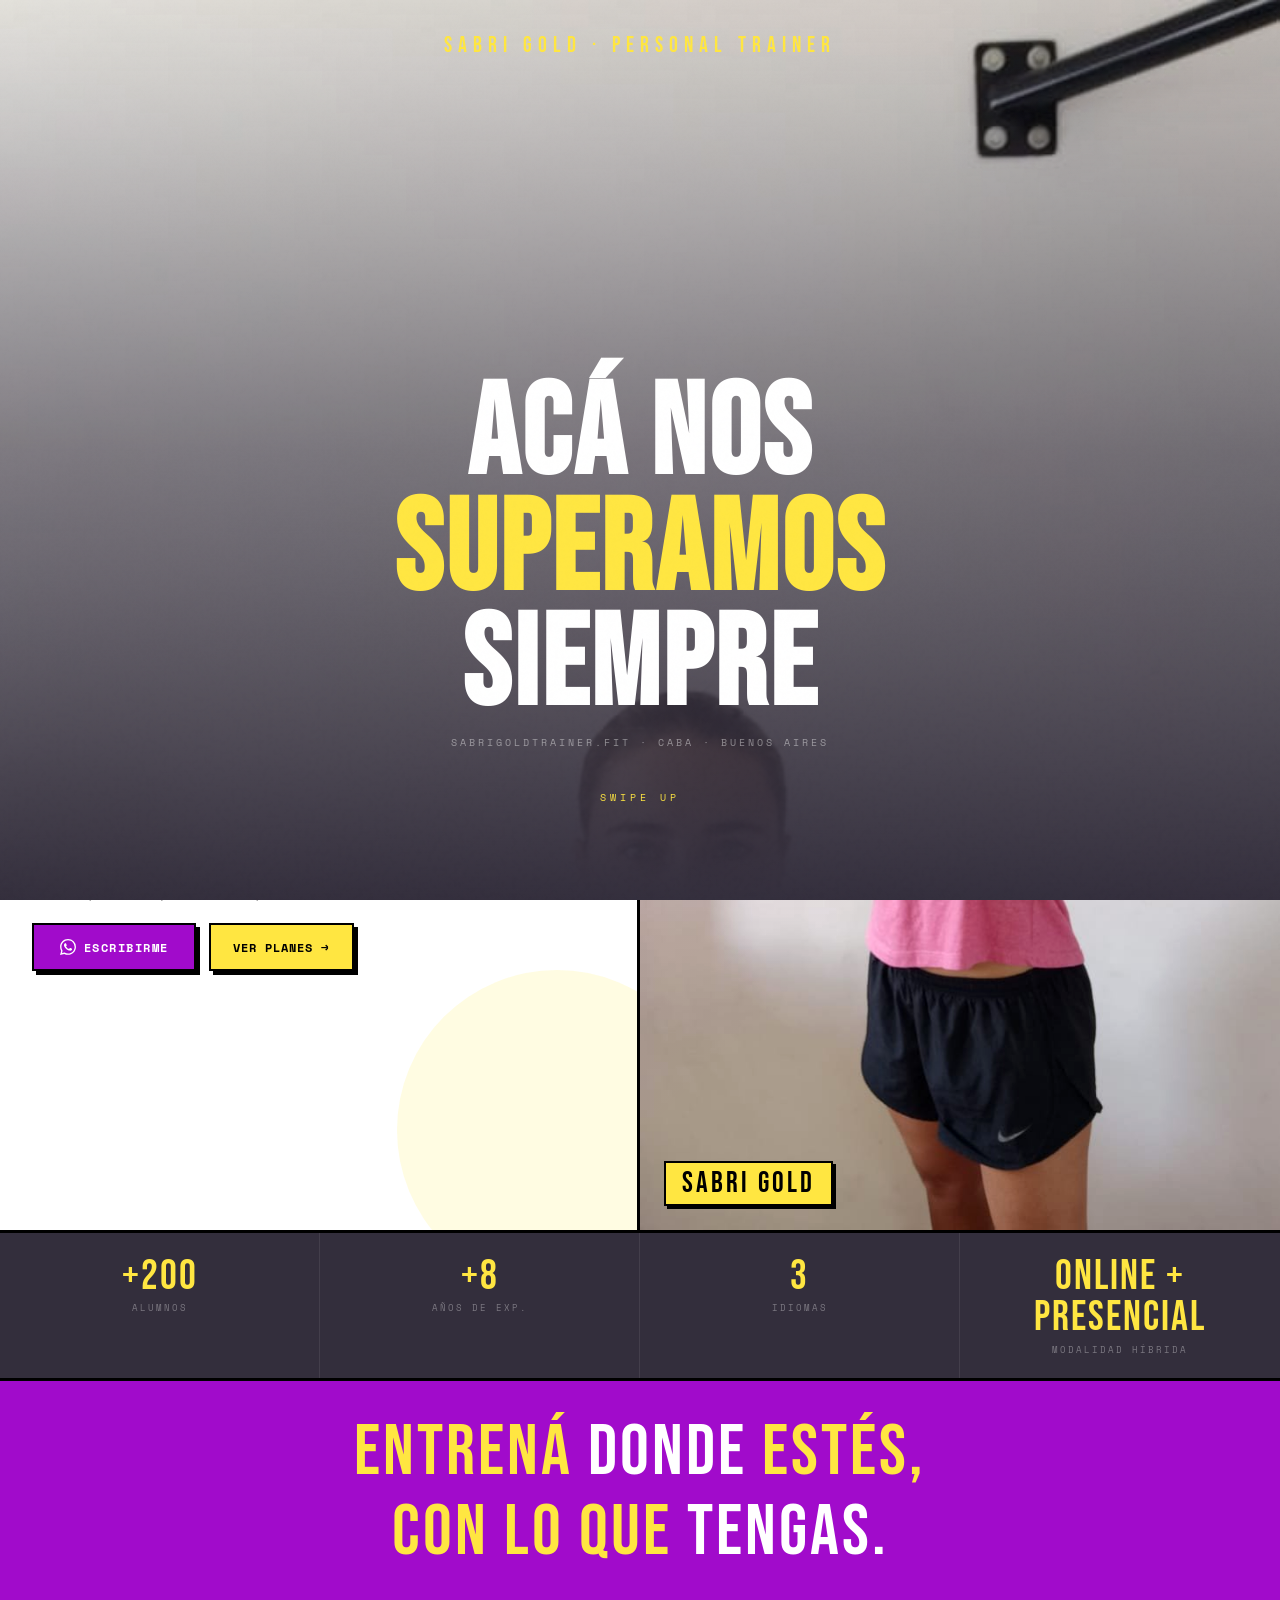
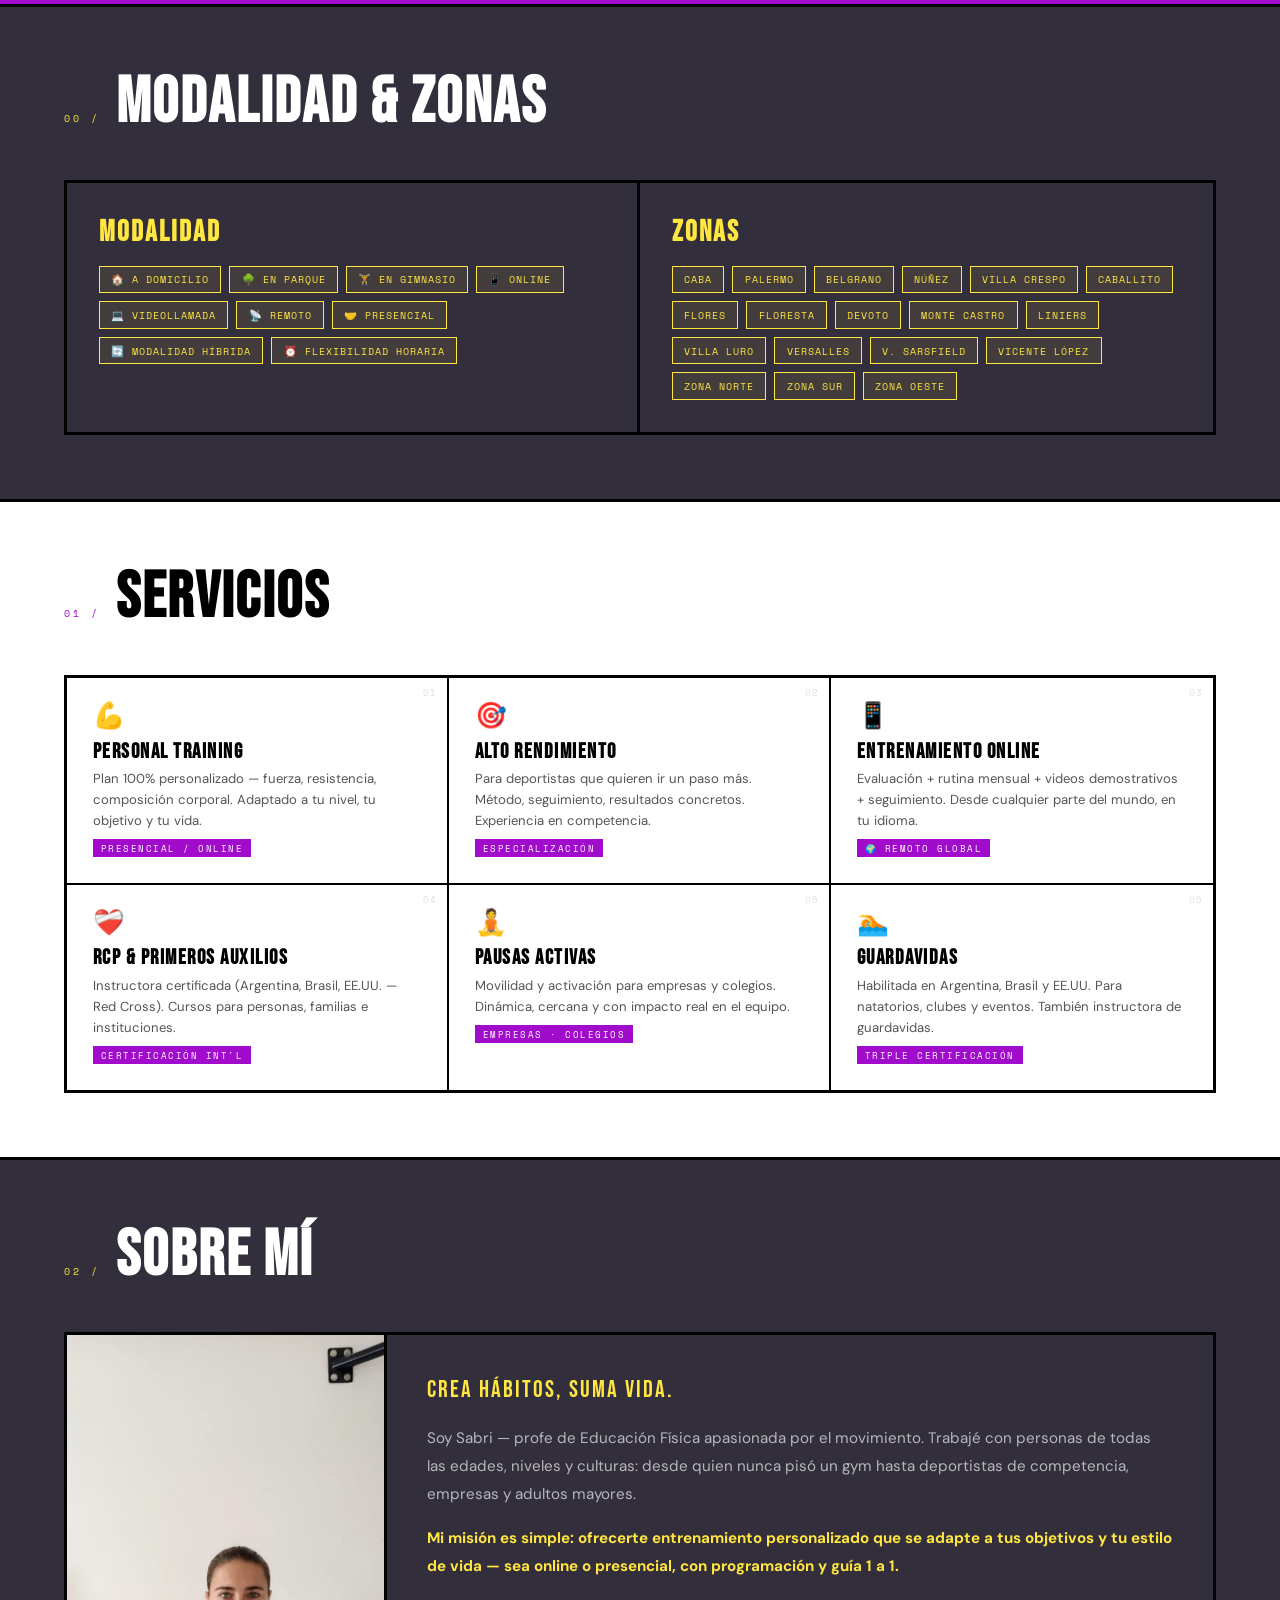
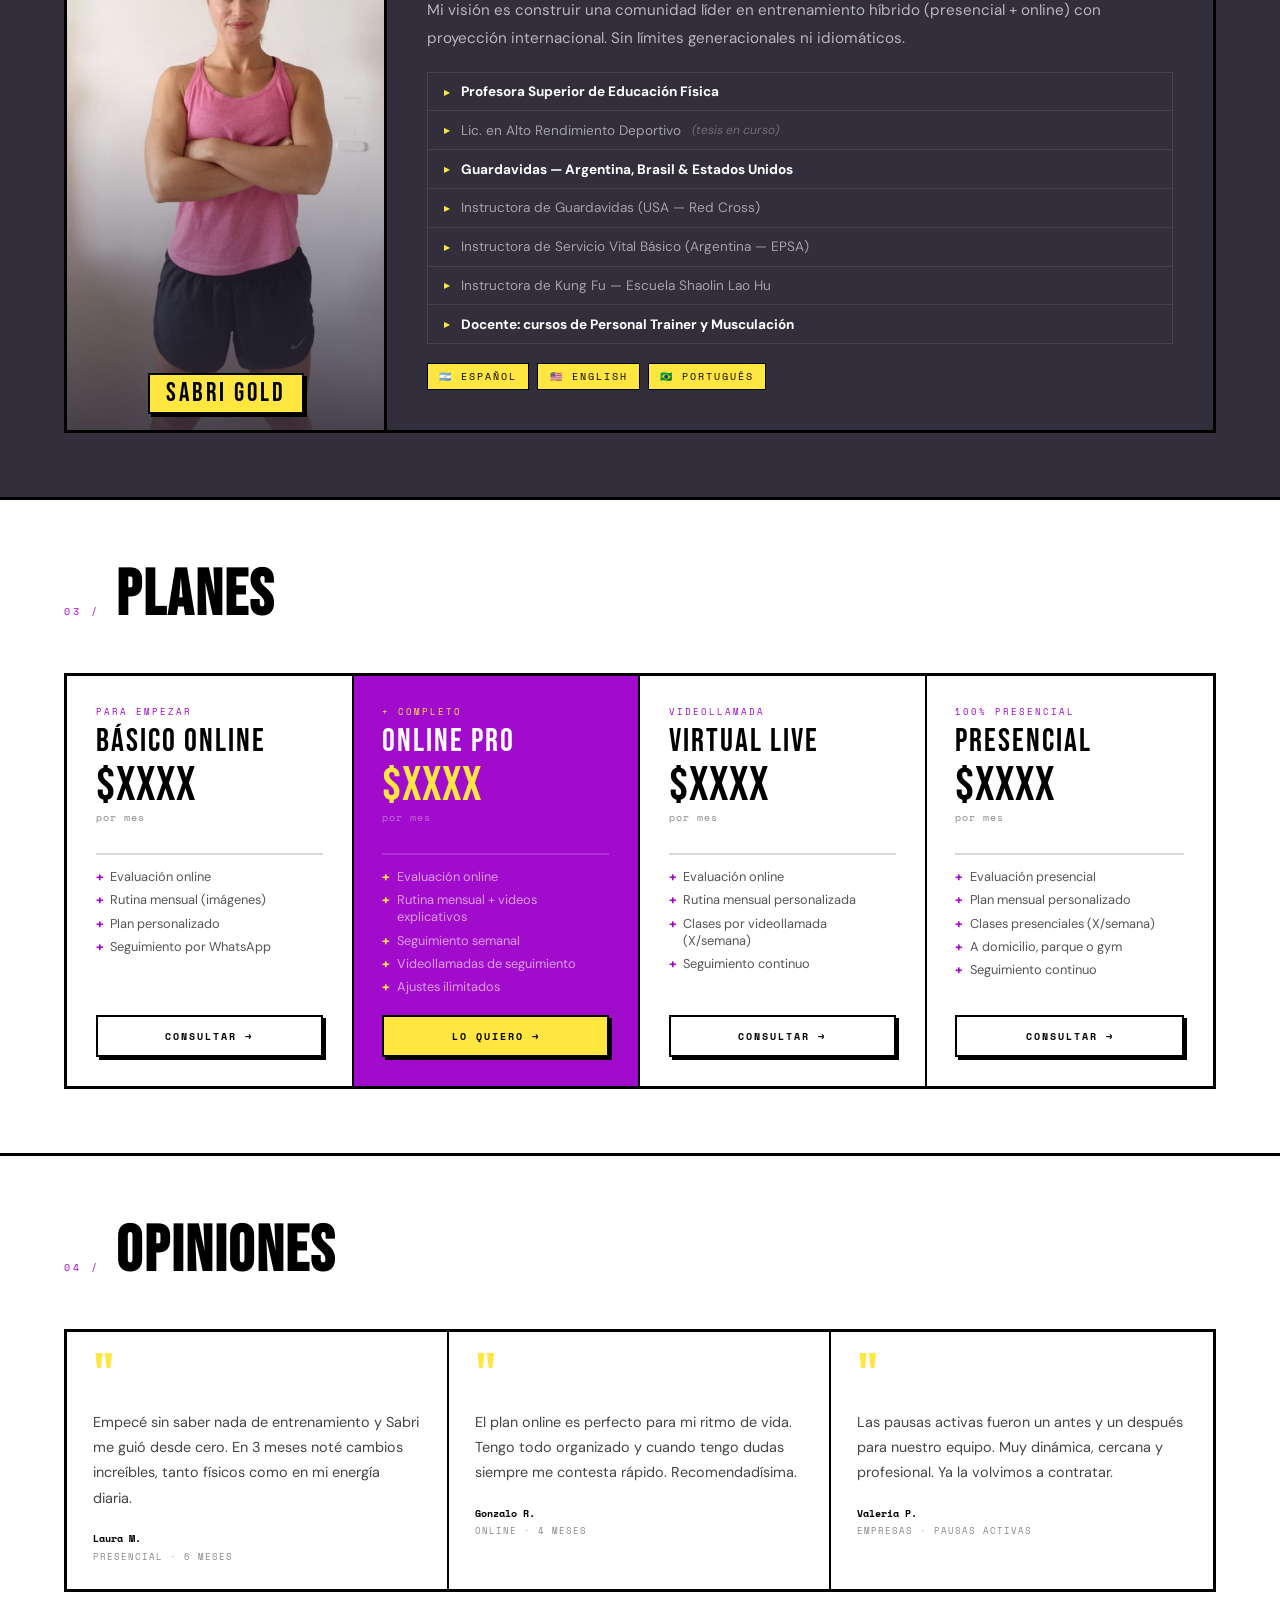
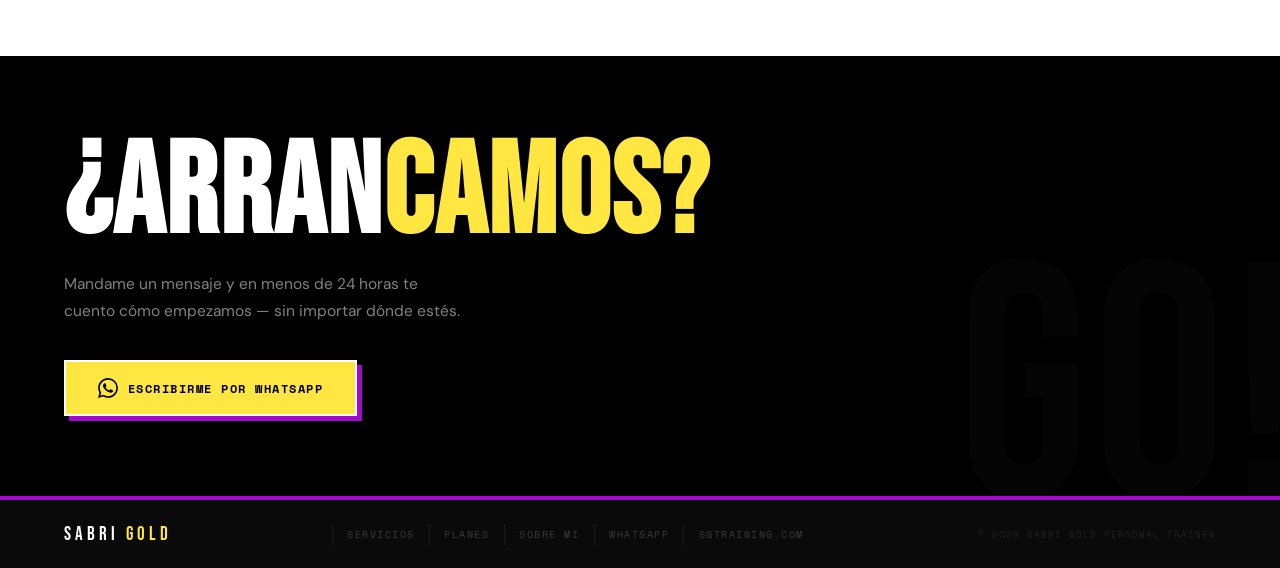
==== commit 91b3d12c: "add favicon" ====
--- a/index.html
+++ b/index.html
@@ -373,7 +373,7 @@
     <li><a href="https://wa.me/5491158769537">whatsapp</a></li>
     <li><a href="https://sabrigoldtrainer.fit">sgtraining.com</a></li>
   </ul>
-  <div class="f-copy">© 2025 SABRI GOLD TRAINER</div>
+  <div class="f-copy">© 2026 SABRI GOLD PERSONAL TRAINER</div>
 </footer>
 
 <a href="https://wa.me/5491158769537" class="wa-float" target="_blank">
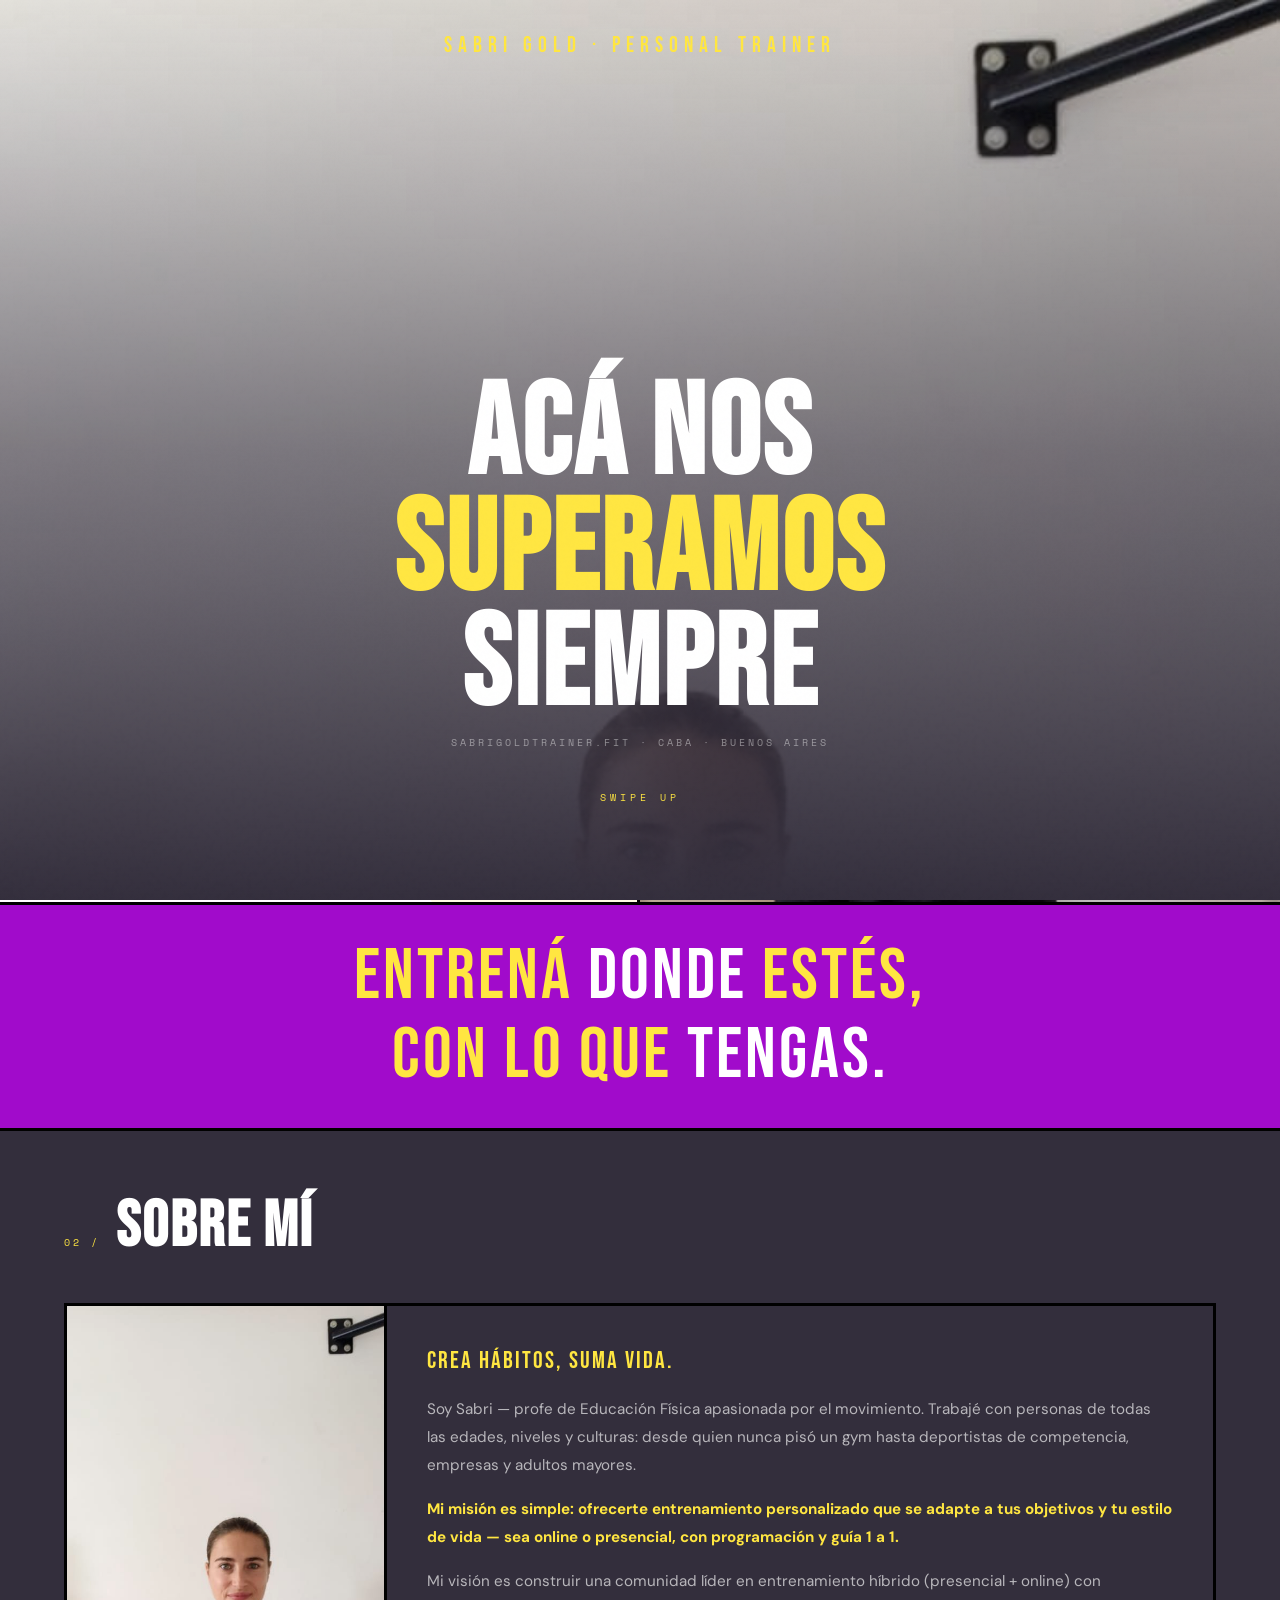
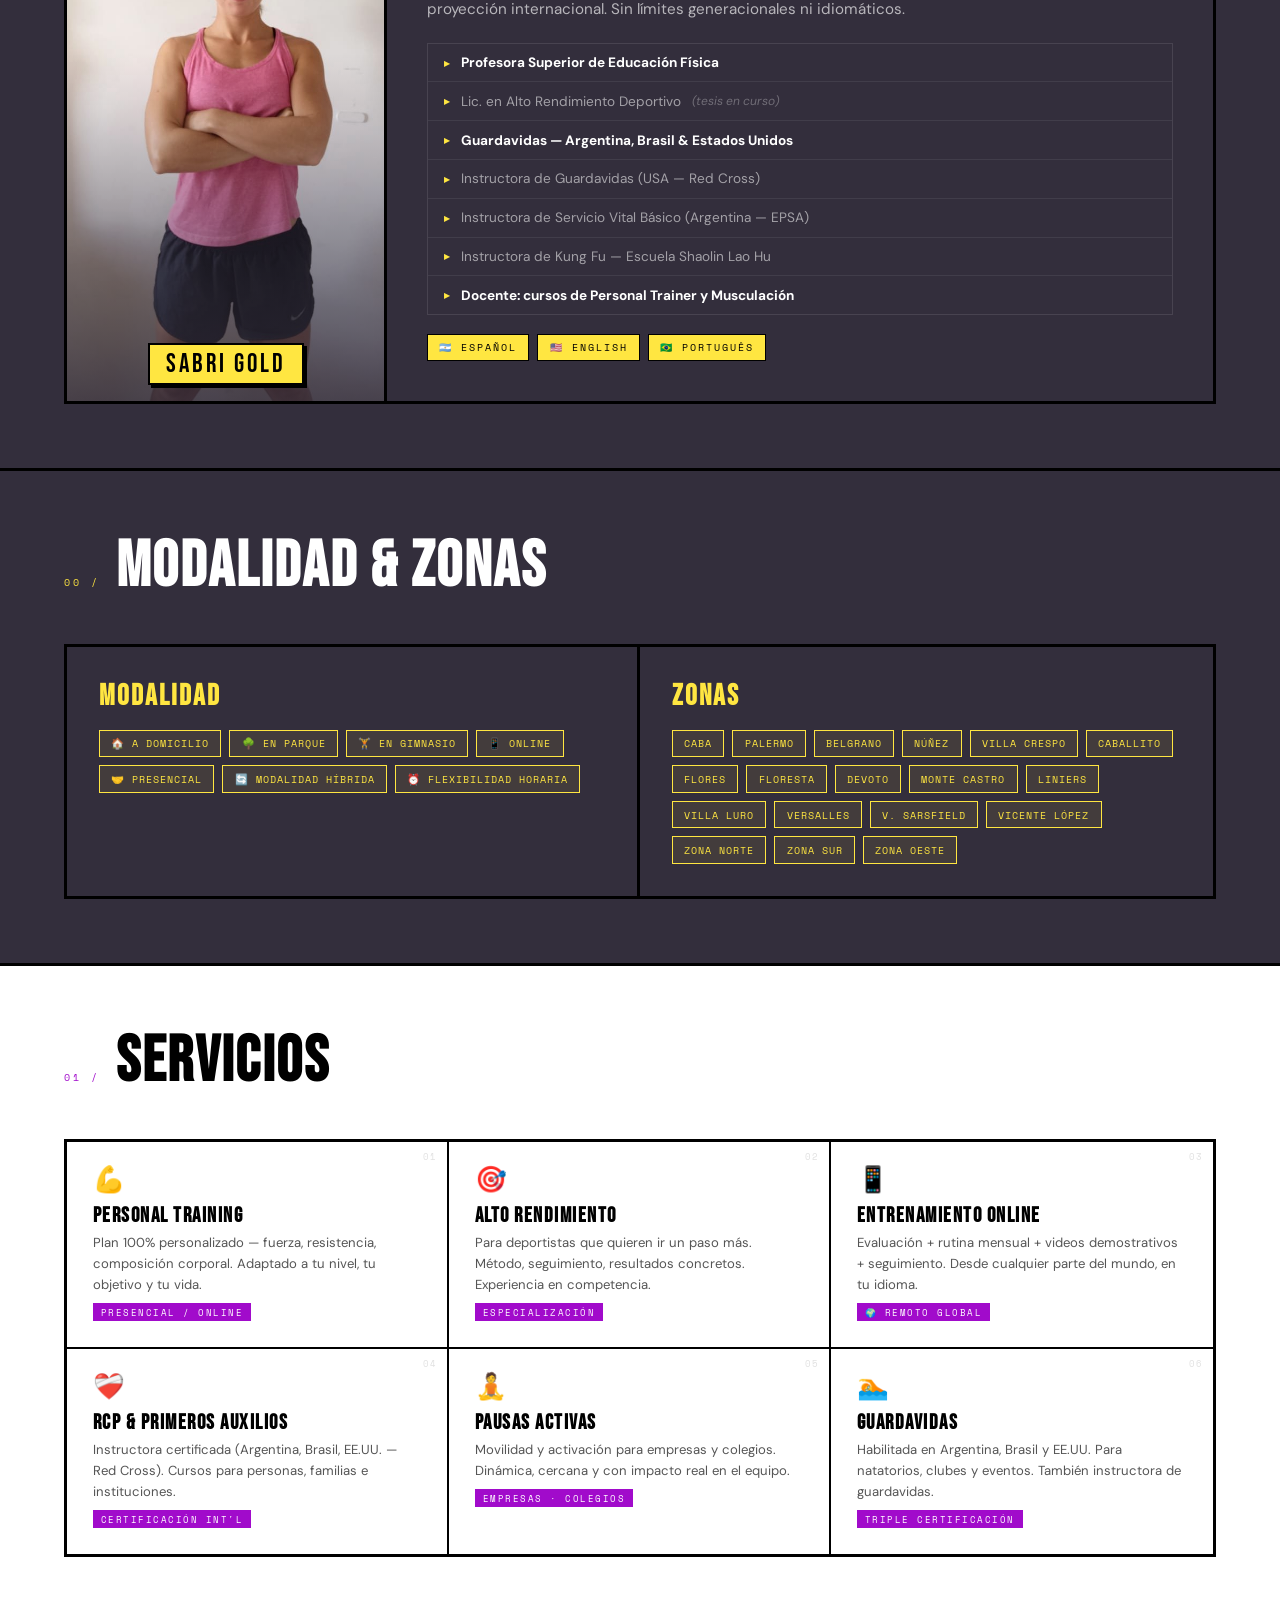
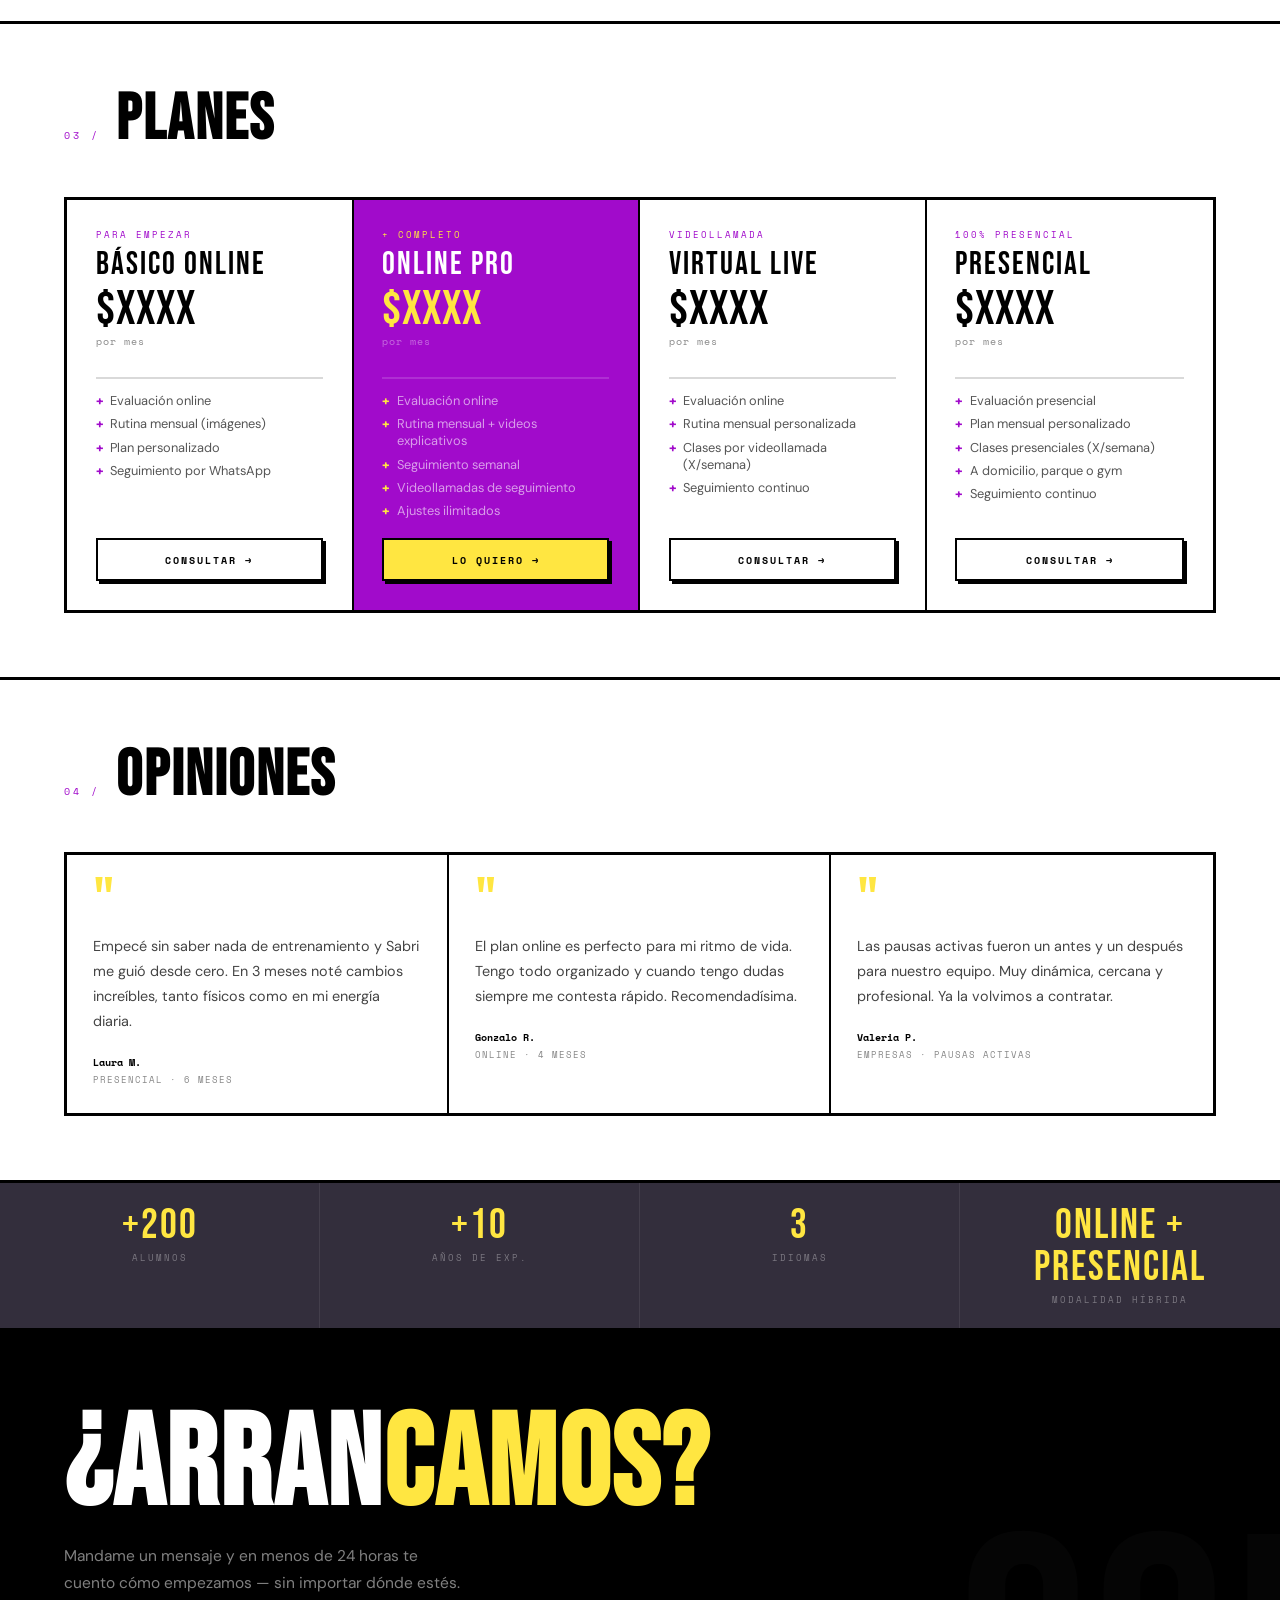
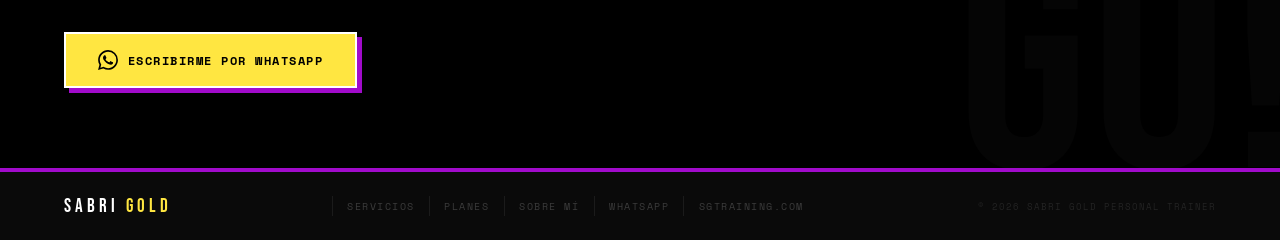
==== commit a3b6ab59: "cambiecitos" ====
--- a/index.html
+++ b/index.html
@@ -86,35 +86,51 @@
     </div>
   </div>
   <div class="hero-photo">
-    <img src="[data-uri]" alt="Sabri Gold Personal Trainer">
-    <div class="hero-photo-label">SABRI GOLD</div>
-  </div>
-</section>
-
-<!-- STATS BAR -->
-<div class="stats-bar">
-  <div class="stat-item">
-    <div class="stat-num">+200</div>
-    <div class="stat-lbl" data-i18n="stat_alumnos">alumnos</div>
-  </div>
-  <div class="stat-item">
-    <div class="stat-num">+8</div>
-    <div class="stat-lbl" data-i18n="stat_exp">años de exp.</div>
-  </div>
-  <div class="stat-item">
-    <div class="stat-num">3</div>
-    <div class="stat-lbl" data-i18n="stat_idiomas">idiomas</div>
-  </div>
-  <div class="stat-item">
-    <div class="stat-num" data-i18n="stat_modalidad">online + presencial</div>
-    <div class="stat-lbl" data-i18n="stat_modalidad_lbl">modalidad híbrida</div>
-  </div>
-</div>
+<img src="images/sabri-hero.jpeg"> 
+   <div class="hero-photo-label">SABRI GOLD</div>
+  </div>
+</section>
+
 
 <!-- DIFERENCIAL -->
 <div class="diferencial">
   <p>ENTRENÁ <em>DONDE</em> ESTÉS,<br>CON LO QUE <em>TENGAS.</em></p>
 </div>
+
+<!-- SOBRE MÍ -->
+<section class="sec sec-dark" id="sobre-mi">
+  <div class="sec-head fade">
+    <span class="sec-num">02 /</span>
+    <h2 class="sec-title" data-i18n="sec02_title">sobre mí</h2>
+  </div>
+  <div class="sobre-layout fade">
+    <div class="sobre-foto">
+      <img src="[data-uri]" alt="Sabri Gold">
+      <div class="sobre-nombre">SABRI GOLD</div>
+    </div>
+    <div class="sobre-txt">
+      <div class="sobre-slogan" data-i18n="sobre_slogan">Crea hábitos, suma vida.</div>
+      <p>Soy Sabri — profe de Educación Física apasionada por el movimiento. Trabajé con personas de todas las edades, niveles y culturas: desde quien nunca pisó un gym hasta deportistas de competencia, empresas y adultos mayores.</p>
+      <p><strong>Mi misión es simple: ofrecerte entrenamiento personalizado que se adapte a tus objetivos y tu estilo de vida — sea online o presencial, con programación y guía 1 a 1.</strong></p>
+      <p>Mi visión es construir una comunidad líder en entrenamiento híbrido (presencial + online) con proyección internacional. Sin límites generacionales ni idiomáticos.</p>
+      <ul class="creds-list">
+        <li><strong>Profesora Superior de Educación Física</strong></li>
+        <li>Lic. en Alto Rendimiento Deportivo <em style="color:rgba(255,255,255,0.3);font-size:0.75rem"> (tesis en curso)</em></li>
+        <li><strong>Guardavidas — Argentina, Brasil & Estados Unidos</strong></li>
+        <li>Instructora de Guardavidas (USA — Red Cross)</li>
+        <li>Instructora de Servicio Vital Básico (Argentina — EPSA)</li>
+        <li>Instructora de Kung Fu — Escuela Shaolin Lao Hu</li>
+        <li><strong>Docente: cursos de Personal Trainer y Musculación</strong></li>
+      </ul>
+      <div class="idiomas-row">
+        <span class="idioma-tag">🇦🇷 Español</span>
+        <span class="idioma-tag">🇺🇸 English</span>
+        <span class="idioma-tag">🇧🇷 Português</span>
+      </div>
+    </div>
+  </div>
+</section>
+
 
 <!-- MODALIDAD + ZONAS -->
 <section class="sec sec-dark" id="modalidad">
@@ -130,8 +146,6 @@
         <span class="mod-tag">🌳 En parque</span>
         <span class="mod-tag">🏋️ En gimnasio</span>
         <span class="mod-tag">📱 Online</span>
-        <span class="mod-tag">💻 Videollamada</span>
-        <span class="mod-tag">📡 Remoto</span>
         <span class="mod-tag">🤝 Presencial</span>
         <span class="mod-tag">🔄 Modalidad híbrida</span>
         <span class="mod-tag">⏰ Flexibilidad horaria</span>
@@ -215,39 +229,6 @@
   </div>
 </section>
 
-<!-- SOBRE MÍ -->
-<section class="sec sec-dark" id="sobre-mi">
-  <div class="sec-head fade">
-    <span class="sec-num">02 /</span>
-    <h2 class="sec-title" data-i18n="sec02_title">sobre mí</h2>
-  </div>
-  <div class="sobre-layout fade">
-    <div class="sobre-foto">
-      <img src="[data-uri]" alt="Sabri Gold">
-      <div class="sobre-nombre">SABRI GOLD</div>
-    </div>
-    <div class="sobre-txt">
-      <div class="sobre-slogan" data-i18n="sobre_slogan">Crea hábitos, suma vida.</div>
-      <p>Soy Sabri — profe de Educación Física apasionada por el movimiento. Trabajé con personas de todas las edades, niveles y culturas: desde quien nunca pisó un gym hasta deportistas de competencia, empresas y adultos mayores.</p>
-      <p><strong>Mi misión es simple: ofrecerte entrenamiento personalizado que se adapte a tus objetivos y tu estilo de vida — sea online o presencial, con programación y guía 1 a 1.</strong></p>
-      <p>Mi visión es construir una comunidad líder en entrenamiento híbrido (presencial + online) con proyección internacional. Sin límites generacionales ni idiomáticos.</p>
-      <ul class="creds-list">
-        <li><strong>Profesora Superior de Educación Física</strong></li>
-        <li>Lic. en Alto Rendimiento Deportivo <em style="color:rgba(255,255,255,0.3);font-size:0.75rem"> (tesis en curso)</em></li>
-        <li><strong>Guardavidas — Argentina, Brasil & Estados Unidos</strong></li>
-        <li>Instructora de Guardavidas (USA — Red Cross)</li>
-        <li>Instructora de Servicio Vital Básico (Argentina — EPSA)</li>
-        <li>Instructora de Kung Fu — Escuela Shaolin Lao Hu</li>
-        <li><strong>Docente: cursos de Personal Trainer y Musculación</strong></li>
-      </ul>
-      <div class="idiomas-row">
-        <span class="idioma-tag">🇦🇷 Español</span>
-        <span class="idioma-tag">🇺🇸 English</span>
-        <span class="idioma-tag">🇧🇷 Português</span>
-      </div>
-    </div>
-  </div>
-</section>
 
 <!-- PLANES -->
 <section class="sec sec-white" id="planes">
@@ -351,6 +332,26 @@
   </div>
 </section>
 
+<!-- STATS BAR -->
+<div class="stats-bar">
+  <div class="stat-item">
+    <div class="stat-num">+200</div>
+    <div class="stat-lbl" data-i18n="stat_alumnos">alumnos</div>
+  </div>
+  <div class="stat-item">
+    <div class="stat-num">+10</div>
+    <div class="stat-lbl" data-i18n="stat_exp">años de exp.</div>
+  </div>
+  <div class="stat-item">
+    <div class="stat-num">3</div>
+    <div class="stat-lbl" data-i18n="stat_idiomas">idiomas</div>
+  </div>
+  <div class="stat-item">
+    <div class="stat-num" data-i18n="stat_modalidad">online + presencial</div>
+    <div class="stat-lbl" data-i18n="stat_modalidad_lbl">modalidad híbrida</div>
+  </div>
+</div>
+
 <!-- CTA FINAL -->
 <section class="cta-section">
   <div class="cta-bg-word">GO!</div>
--- a/styles.css
+++ b/styles.css
@@ -182,13 +182,16 @@
 .hero {
   display: grid;
   grid-template-columns: 1fr 1fr;
-  min-height: 88vh;
+  height: calc(100vh - 55px - 34px);
+  min-height: 480px;
+  max-height: 900px;
   border-bottom: 3px solid var(--black);
+  overflow: hidden;
 }
 
 .hero-text {
   background: var(--white);
-  padding: 4rem 5%;
+  padding: clamp(1.5rem, 3vh, 3.5rem) 5%;
   display: flex; flex-direction: column; justify-content: center;
   border-right: 3px solid var(--black);
   position: relative; overflow: hidden;
@@ -220,9 +223,9 @@
 
 .hero h1 {
   font-family: 'Bebas Neue', cursive;
-  font-size: clamp(4.5rem, 10vw, 9rem);
+  font-size: clamp(3rem, 6.5vw, 7rem);
   line-height: 0.86; letter-spacing: 2px;
-  color: var(--black); margin-bottom: 1.4rem;
+  color: var(--black); margin-bottom: clamp(0.6rem, 1.5vh, 1.4rem);
 }
 .hero h1 .stroke {
   -webkit-text-stroke: 3px var(--black);
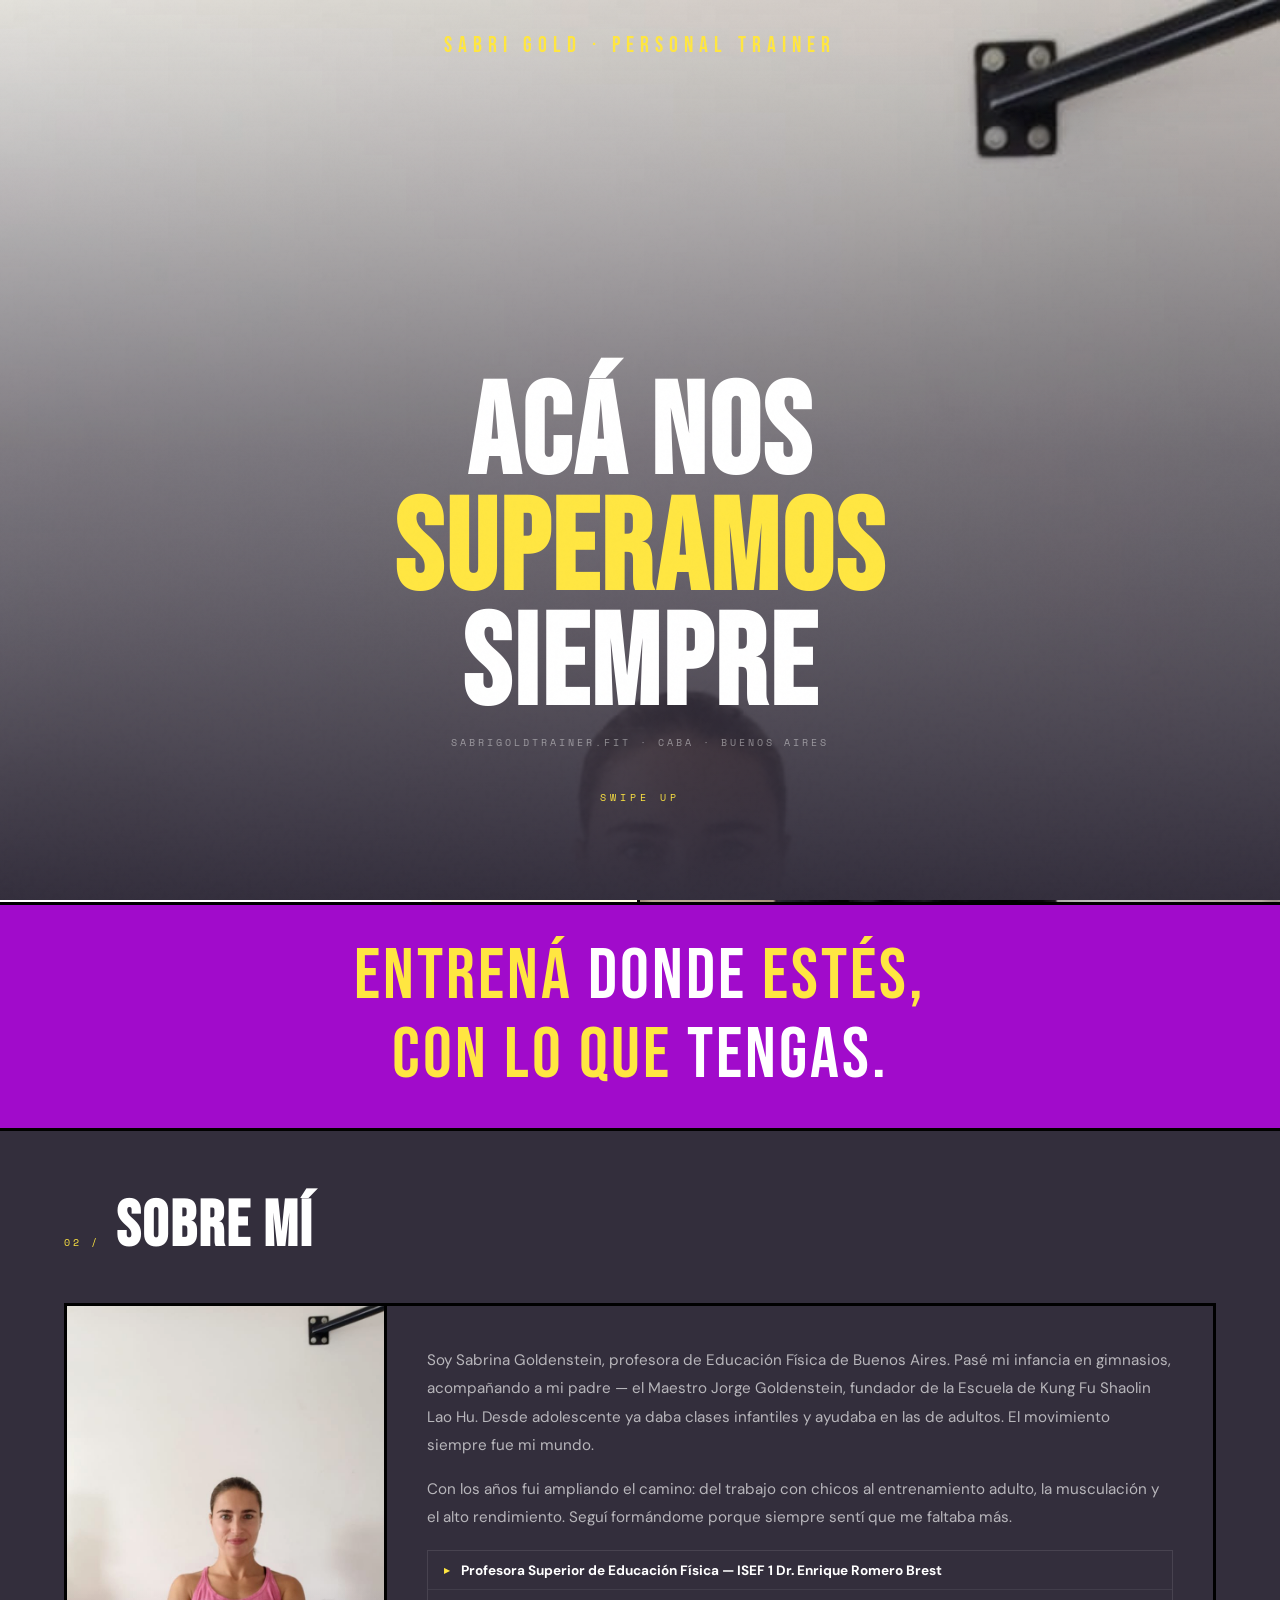
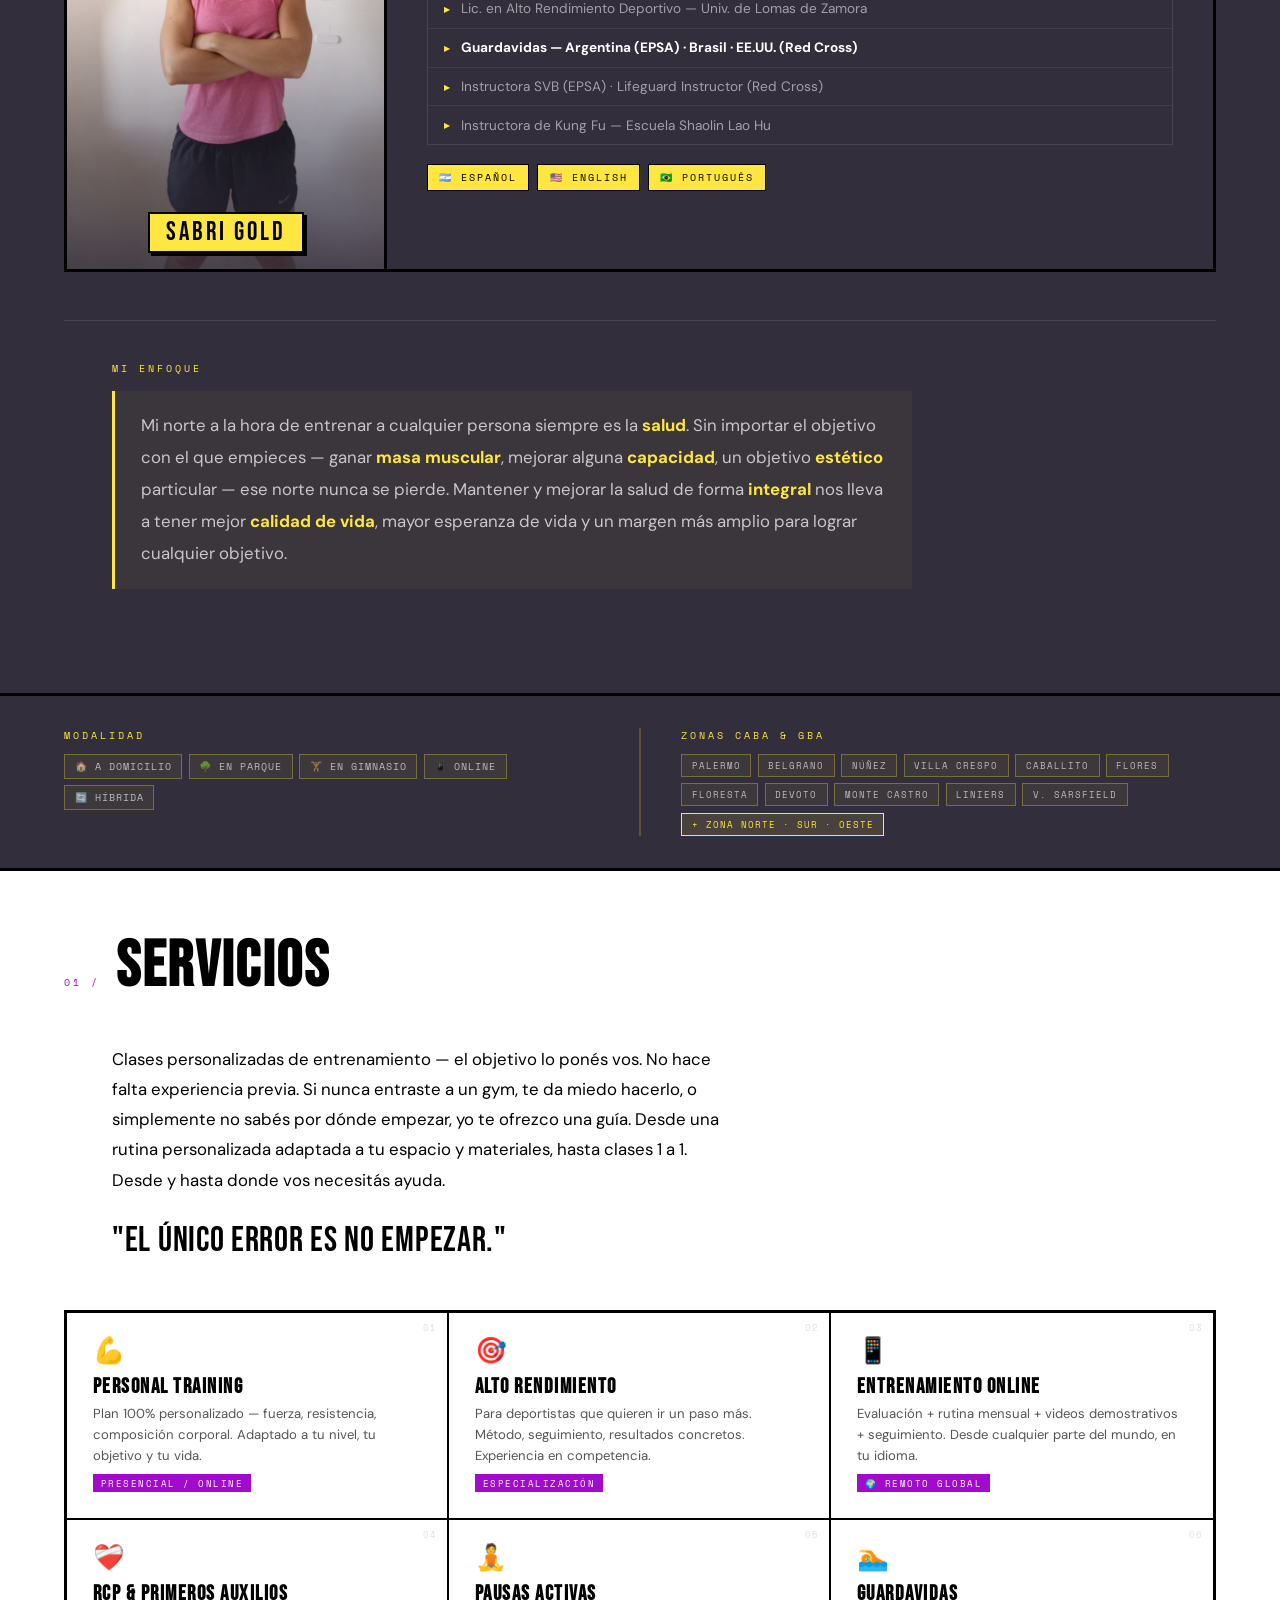
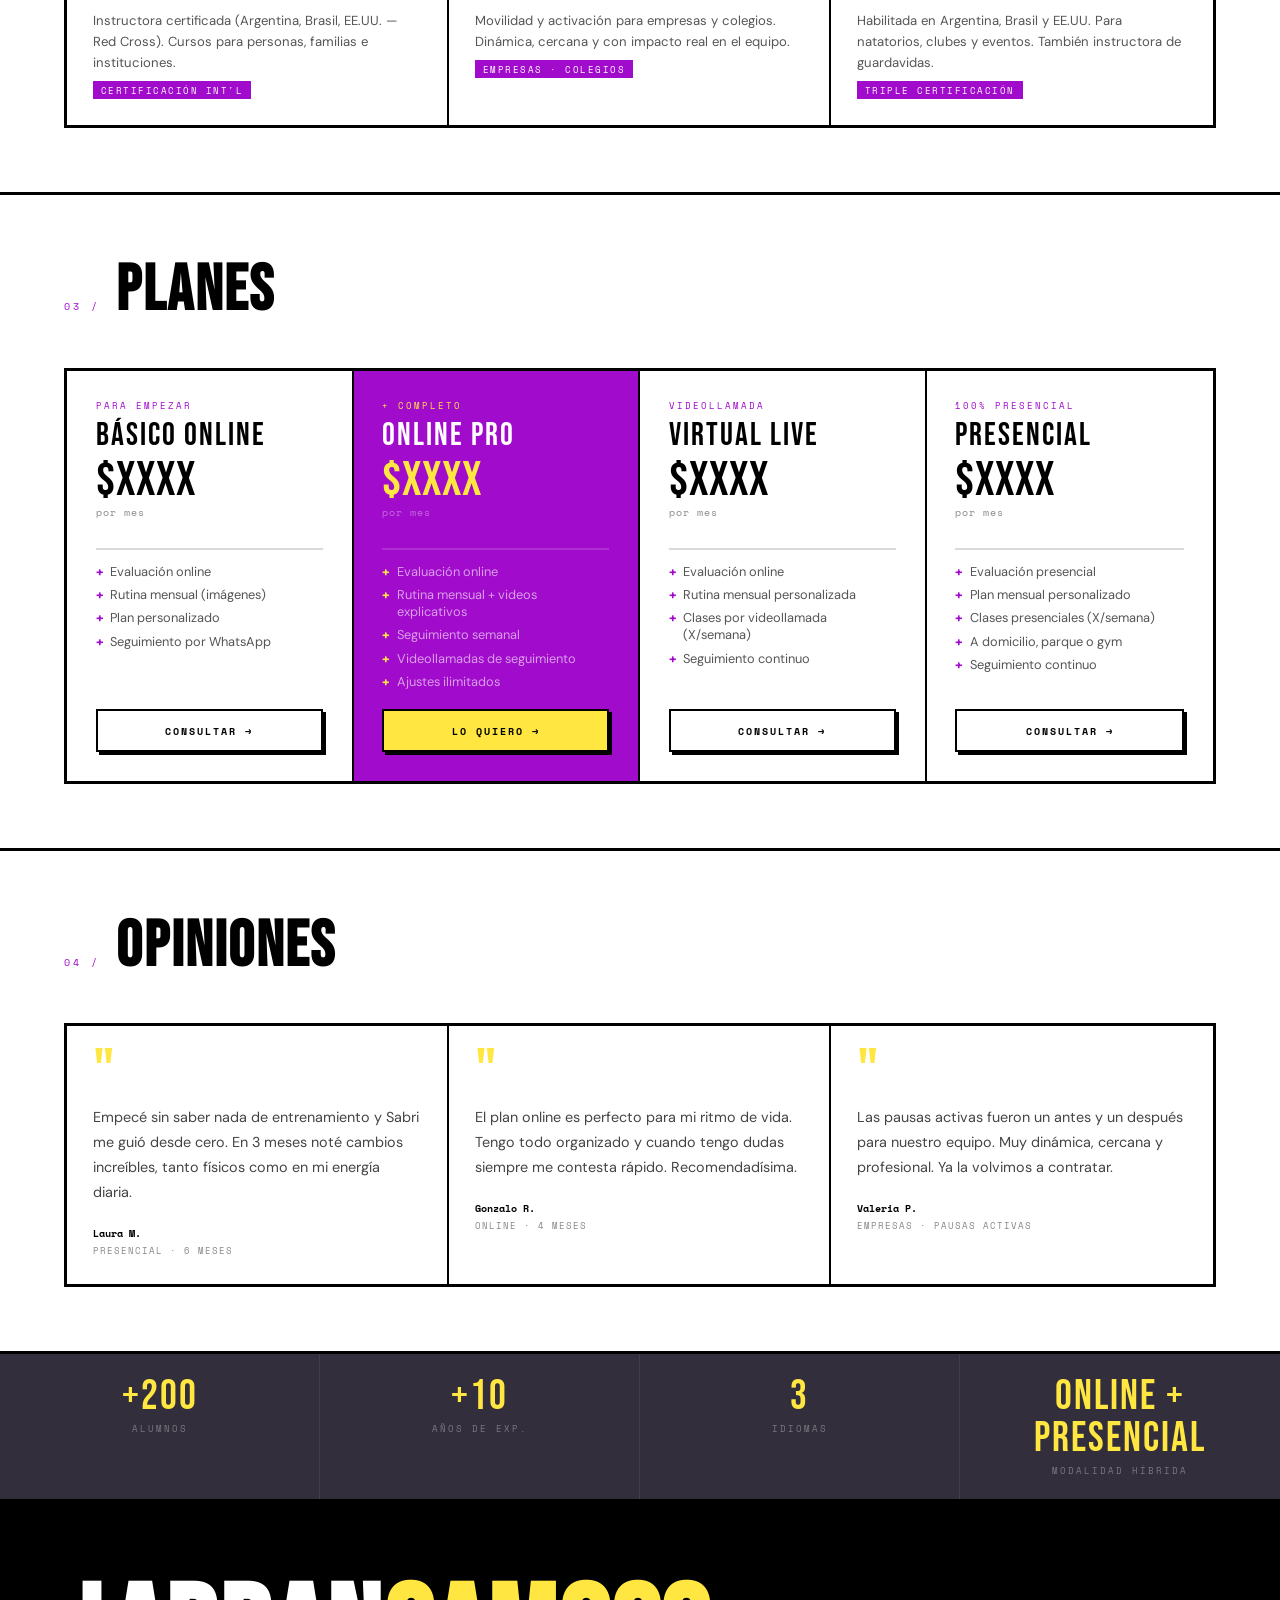
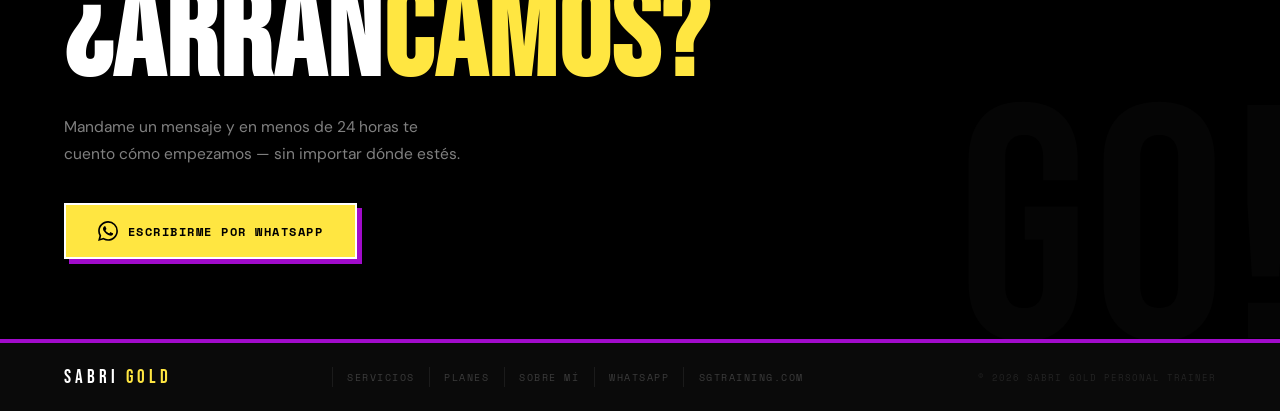
==== commit a3e4be85: "arreglo de textos sobre mi y hero" ====
--- a/index.html
+++ b/index.html
@@ -74,7 +74,7 @@
       </h1>
       <div class="hero-tagline"><span data-i18n="hero_tagline">"Acá nos superamos siempre — tus objetivos al alcance de tu mano"</span></div>
       <p class="hero-desc">
-        <span data-i18n="hero_desc">Soy Sabri. Personal trainer con modalidad híbrida — presencial, online, en tu casa, en el parque, en el gym. Con lo que tenés y en el nivel que necesitás.</span>
+        <span data-i18n="hero_desc">Soy Sabri, personal trainer. Presencial, online, en tu casa, en el parque, en el gym — con lo que tenés y en el nivel que necesitás. Sin experiencia previa, sin excusas. El único error es no empezar.</span>
       </p>
       <div class="hero-btns">
         <a href="https://wa.me/5491158769537?text=Hola%20Sabri!" class="btn-main">
@@ -109,18 +109,15 @@
       <div class="sobre-nombre">SABRI GOLD</div>
     </div>
     <div class="sobre-txt">
-      <div class="sobre-slogan" data-i18n="sobre_slogan">Crea hábitos, suma vida.</div>
-      <p>Soy Sabri — profe de Educación Física apasionada por el movimiento. Trabajé con personas de todas las edades, niveles y culturas: desde quien nunca pisó un gym hasta deportistas de competencia, empresas y adultos mayores.</p>
-      <p><strong>Mi misión es simple: ofrecerte entrenamiento personalizado que se adapte a tus objetivos y tu estilo de vida — sea online o presencial, con programación y guía 1 a 1.</strong></p>
-      <p>Mi visión es construir una comunidad líder en entrenamiento híbrido (presencial + online) con proyección internacional. Sin límites generacionales ni idiomáticos.</p>
+      <!-- PARTE 1: BIOGRAFÍA -->
+      <p>Soy Sabrina Goldenstein, profesora de Educación Física de Buenos Aires. Pasé mi infancia en gimnasios, acompañando a mi padre — el Maestro Jorge Goldenstein, fundador de la Escuela de Kung Fu Shaolin Lao Hu. Desde adolescente ya daba clases infantiles y ayudaba en las de adultos. El movimiento siempre fue mi mundo.</p>
+      <p>Con los años fui ampliando el camino: del trabajo con chicos al entrenamiento adulto, la musculación y el alto rendimiento. Seguí formándome porque siempre sentí que me faltaba más.</p>
       <ul class="creds-list">
-        <li><strong>Profesora Superior de Educación Física</strong></li>
-        <li>Lic. en Alto Rendimiento Deportivo <em style="color:rgba(255,255,255,0.3);font-size:0.75rem"> (tesis en curso)</em></li>
-        <li><strong>Guardavidas — Argentina, Brasil & Estados Unidos</strong></li>
-        <li>Instructora de Guardavidas (USA — Red Cross)</li>
-        <li>Instructora de Servicio Vital Básico (Argentina — EPSA)</li>
+        <li><strong>Profesora Superior de Educación Física — ISEF 1 Dr. Enrique Romero Brest</strong></li>
+        <li>Lic. en Alto Rendimiento Deportivo — Univ. de Lomas de Zamora</li>
+        <li><strong>Guardavidas — Argentina (EPSA) · Brasil · EE.UU. (Red Cross)</strong></li>
+        <li>Instructora SVB (EPSA) · Lifeguard Instructor (Red Cross)</li>
         <li>Instructora de Kung Fu — Escuela Shaolin Lao Hu</li>
-        <li><strong>Docente: cursos de Personal Trainer y Musculación</strong></li>
       </ul>
       <div class="idiomas-row">
         <span class="idioma-tag">🇦🇷 Español</span>
@@ -129,59 +126,53 @@
       </div>
     </div>
   </div>
-</section>
-
-
-<!-- MODALIDAD + ZONAS -->
-<section class="sec sec-dark" id="modalidad">
-  <div class="sec-head fade">
-    <span class="sec-num">00 /</span>
-    <h2 class="sec-title" data-i18n="sec00_title">modalidad & zonas</h2>
-  </div>
-  <div class="modality-grid fade">
-    <div class="mod-panel">
-      <h3 data-i18n="mod_title">Modalidad</h3>
-      <div class="mod-tags">
-        <span class="mod-tag">🏠 A domicilio</span>
-        <span class="mod-tag">🌳 En parque</span>
-        <span class="mod-tag">🏋️ En gimnasio</span>
-        <span class="mod-tag">📱 Online</span>
-        <span class="mod-tag">🤝 Presencial</span>
-        <span class="mod-tag">🔄 Modalidad híbrida</span>
-        <span class="mod-tag">⏰ Flexibilidad horaria</span>
-      </div>
-    </div>
-    <div class="mod-panel">
-      <h3 data-i18n="zonas_title">Zonas</h3>
-      <div class="mod-tags">
-        <span class="mod-tag">CABA</span>
-        <span class="mod-tag">Palermo</span>
-        <span class="mod-tag">Belgrano</span>
-        <span class="mod-tag">Núñez</span>
-        <span class="mod-tag">Villa Crespo</span>
-        <span class="mod-tag">Caballito</span>
-        <span class="mod-tag">Flores</span>
-        <span class="mod-tag">Floresta</span>
-        <span class="mod-tag">Devoto</span>
-        <span class="mod-tag">Monte Castro</span>
-        <span class="mod-tag">Liniers</span>
-        <span class="mod-tag">Villa Luro</span>
-        <span class="mod-tag">Versalles</span>
-        <span class="mod-tag">V. Sarsfield</span>
-        <span class="mod-tag">Vicente López</span>
-        <span class="mod-tag">Zona Norte</span>
-        <span class="mod-tag">Zona Sur</span>
-        <span class="mod-tag">Zona Oeste</span>
-      </div>
-    </div>
-  </div>
-</section>
+
+  <!-- PARTE 2: FILOSOFÍA -->
+  <div class="sobre-filosofia fade">
+    <div class="filosofia-tag">MI ENFOQUE</div>
+    <blockquote class="filosofia-quote">
+      Mi norte a la hora de entrenar a cualquier persona siempre es la <strong class="f-highlight">salud</strong>. Sin importar el objetivo con el que empieces — ganar <strong class="f-highlight">masa muscular</strong>, mejorar alguna <strong class="f-highlight">capacidad</strong>, un objetivo <strong class="f-highlight">estético</strong> particular — ese norte nunca se pierde. Mantener y mejorar la salud de forma <strong class="f-highlight">integral</strong> nos lleva a tener mejor <strong class="f-highlight">calidad de vida</strong>, mayor esperanza de vida y un margen más amplio para lograr cualquier objetivo.
+    </blockquote>
+  </div>
+  </div>
+</section>
+
+
+<!-- MODALIDAD STRIP -->
+<div class="modalidad-strip fade">
+  <div class="modalidad-strip-inner">
+    <div class="ms-group">
+      <span class="ms-label">Modalidad</span>
+      <div class="ms-tags">
+        <span>🏠 A domicilio</span>
+        <span>🌳 En parque</span>
+        <span>🏋️ En gimnasio</span>
+        <span>📱 Online</span>
+        <span>🔄 Híbrida</span>
+      </div>
+    </div>
+    <div class="ms-sep"></div>
+    <div class="ms-group">
+      <span class="ms-label">Zonas CABA & GBA</span>
+      <div class="ms-tags ms-zonas">
+        <span>Palermo</span><span>Belgrano</span><span>Núñez</span><span>Villa Crespo</span>
+        <span>Caballito</span><span>Flores</span><span>Floresta</span><span>Devoto</span>
+        <span>Monte Castro</span><span>Liniers</span><span>V. Sarsfield</span>
+        <span class="ms-tag-more">+ Zona Norte · Sur · Oeste</span>
+      </div>
+    </div>
+  </div>
+</div>
 
 <!-- SERVICIOS -->
 <section class="sec sec-white" id="servicios">
   <div class="sec-head fade">
     <span class="sec-num">01 /</span>
     <h2 class="sec-title" data-i18n="sec01_title">servicios</h2>
+  </div>
+  <div class="serv-intro fade">
+    <p>Clases personalizadas de entrenamiento — el objetivo lo ponés vos. No hace falta experiencia previa. Si nunca entraste a un gym, te da miedo hacerlo, o simplemente no sabés por dónde empezar, yo te ofrezco una guía. Desde una rutina personalizada adaptada a tu espacio y materiales, hasta clases 1 a 1. Desde y hasta donde vos necesitás ayuda.</p>
+    <span class="serv-intro-claim">"El único error es no empezar."</span>
   </div>
   <div class="serv-grid fade">
     <div class="serv-card">
--- a/styles.css
+++ b/styles.css
@@ -371,39 +371,66 @@
   color: var(--white); font-style: normal;
 }
 
-/* ─── MODALIDAD / ZONAS ─── */
-.modality-grid {
-  display: grid; grid-template-columns: 1fr 1fr;
-  gap: 0; border: 3px solid var(--black);
-}
-.mod-panel {
-  padding: 2rem;
-  border-right: 3px solid var(--black);
-}
-.mod-panel:last-child { border-right: none; }
-.mod-panel h3 {
-  font-family: 'Bebas Neue', cursive;
-  font-size: 1.8rem; letter-spacing: 2px; margin-bottom: 1rem;
-  color: var(--purple);
-}
-.sec-dark .mod-panel h3 { color: var(--yellow); }
-.mod-tags {
-  display: flex; flex-wrap: wrap; gap: 0.5rem;
-}
-.mod-tag {
-  font-family: 'Space Mono', monospace;
-  font-size: 0.65rem; letter-spacing: 1px; text-transform: uppercase;
-  padding: 0.3rem 0.7rem;
-  border: 1.5px solid var(--purple);
-  color: var(--purple);
-  background: var(--purple-dim);
-  transition: background 0.15s, color 0.15s;
-}
-.mod-tag:hover { background: var(--purple); color: var(--white); }
-.sec-dark .mod-tag { border-color: var(--yellow); color: var(--yellow); background: rgba(255,230,65,0.08); }
-.sec-dark .mod-tag:hover { background: var(--yellow); color: var(--black); }
+/* ─── MODALIDAD STRIP ─── */
+.modalidad-strip {
+  background: var(--dark);
+  border-bottom: 3px solid var(--black);
+  padding: 2rem 5%;
+}
+.modalidad-strip-inner {
+  display: flex; gap: 2.5rem; align-items: flex-start;
+  flex-wrap: wrap;
+}
+.ms-sep {
+  width: 2px; background: rgba(255,230,65,0.2);
+  align-self: stretch; min-height: 60px;
+  flex-shrink: 0;
+}
+.ms-group {
+  flex: 1; min-width: 220px;
+}
+.ms-label {
+  display: block;
+  font-family: 'Space Mono', monospace;
+  font-size: 0.6rem; letter-spacing: 3px; text-transform: uppercase;
+  color: var(--yellow); margin-bottom: 0.75rem;
+}
+.ms-tags {
+  display: flex; flex-wrap: wrap; gap: 0.4rem;
+}
+.ms-tags span {
+  font-family: 'Space Mono', monospace;
+  font-size: 0.62rem; letter-spacing: 1px; text-transform: uppercase;
+  padding: 0.25rem 0.6rem;
+  border: 1px solid rgba(255,230,65,0.3);
+  color: rgba(255,255,255,0.65);
+  background: rgba(255,230,65,0.05);
+}
+.ms-zonas span { font-size: 0.58rem; }
+.ms-tag-more {
+  border-color: var(--yellow) !important;
+  color: var(--yellow) !important;
+  background: rgba(255,230,65,0.1) !important;
+}
 
 /* ─── SERVICIOS ─── */
+.serv-intro {
+  padding: 0 3rem 3rem;
+  max-width: 720px;
+}
+.serv-intro p {
+  font-size: 1.05rem;
+  line-height: 1.8;
+  color: var(--gray);
+  margin-bottom: 1.5rem;
+}
+.serv-intro-claim {
+  display: block;
+  font-family: 'Bebas Neue', sans-serif;
+  font-size: 2.2rem;
+  letter-spacing: 0.02em;
+  color: var(--black);
+}
 .serv-grid {
   display: grid; grid-template-columns: repeat(3, 1fr);
   border: 3px solid var(--black); gap: 0;
@@ -500,6 +527,36 @@
   color: var(--yellow); font-size: 0.5rem; flex-shrink: 0;
 }
 .creds-list li strong { color: var(--white); }
+
+.sobre-filosofia {
+  margin-top: 3rem;
+  padding: 2.5rem 3rem;
+  border-top: 1px solid rgba(255,255,255,0.1);
+}
+
+.filosofia-tag {
+  font-family: 'Space Mono', monospace;
+  font-size: 0.6rem; letter-spacing: 3px; text-transform: uppercase;
+  color: var(--yellow);
+  margin-bottom: 1rem;
+}
+
+.filosofia-quote {
+  font-size: 1.05rem;
+  line-height: 1.9;
+  color: rgba(255,255,255,0.72);
+  max-width: 800px;
+  border-left: 3px solid var(--yellow);
+  padding: 1.2rem 1.6rem;
+  background: rgba(255,230,65,0.04);
+  font-style: normal;
+}
+
+.f-highlight {
+  color: var(--yellow);
+  font-weight: 700;
+  font-style: normal;
+}
 
 .idiomas-row {
   display: flex; gap: 0.5rem; margin-top: 1.2rem; flex-wrap: wrap;
@@ -689,6 +746,8 @@
   .modality-grid { grid-template-columns: 1fr; }
   .mod-panel { border-right: none; border-bottom: 3px solid var(--black); }
   .mod-panel:last-child { border-bottom: none; }
+  .ms-sep { display: none; }
+  .modalidad-strip-inner { gap: 1.5rem; }
   .serv-grid { grid-template-columns: 1fr 1fr; }
   .serv-card:nth-child(3n) { border-right: 2px solid var(--black); }
   .serv-card:nth-child(2n) { border-right: none; }
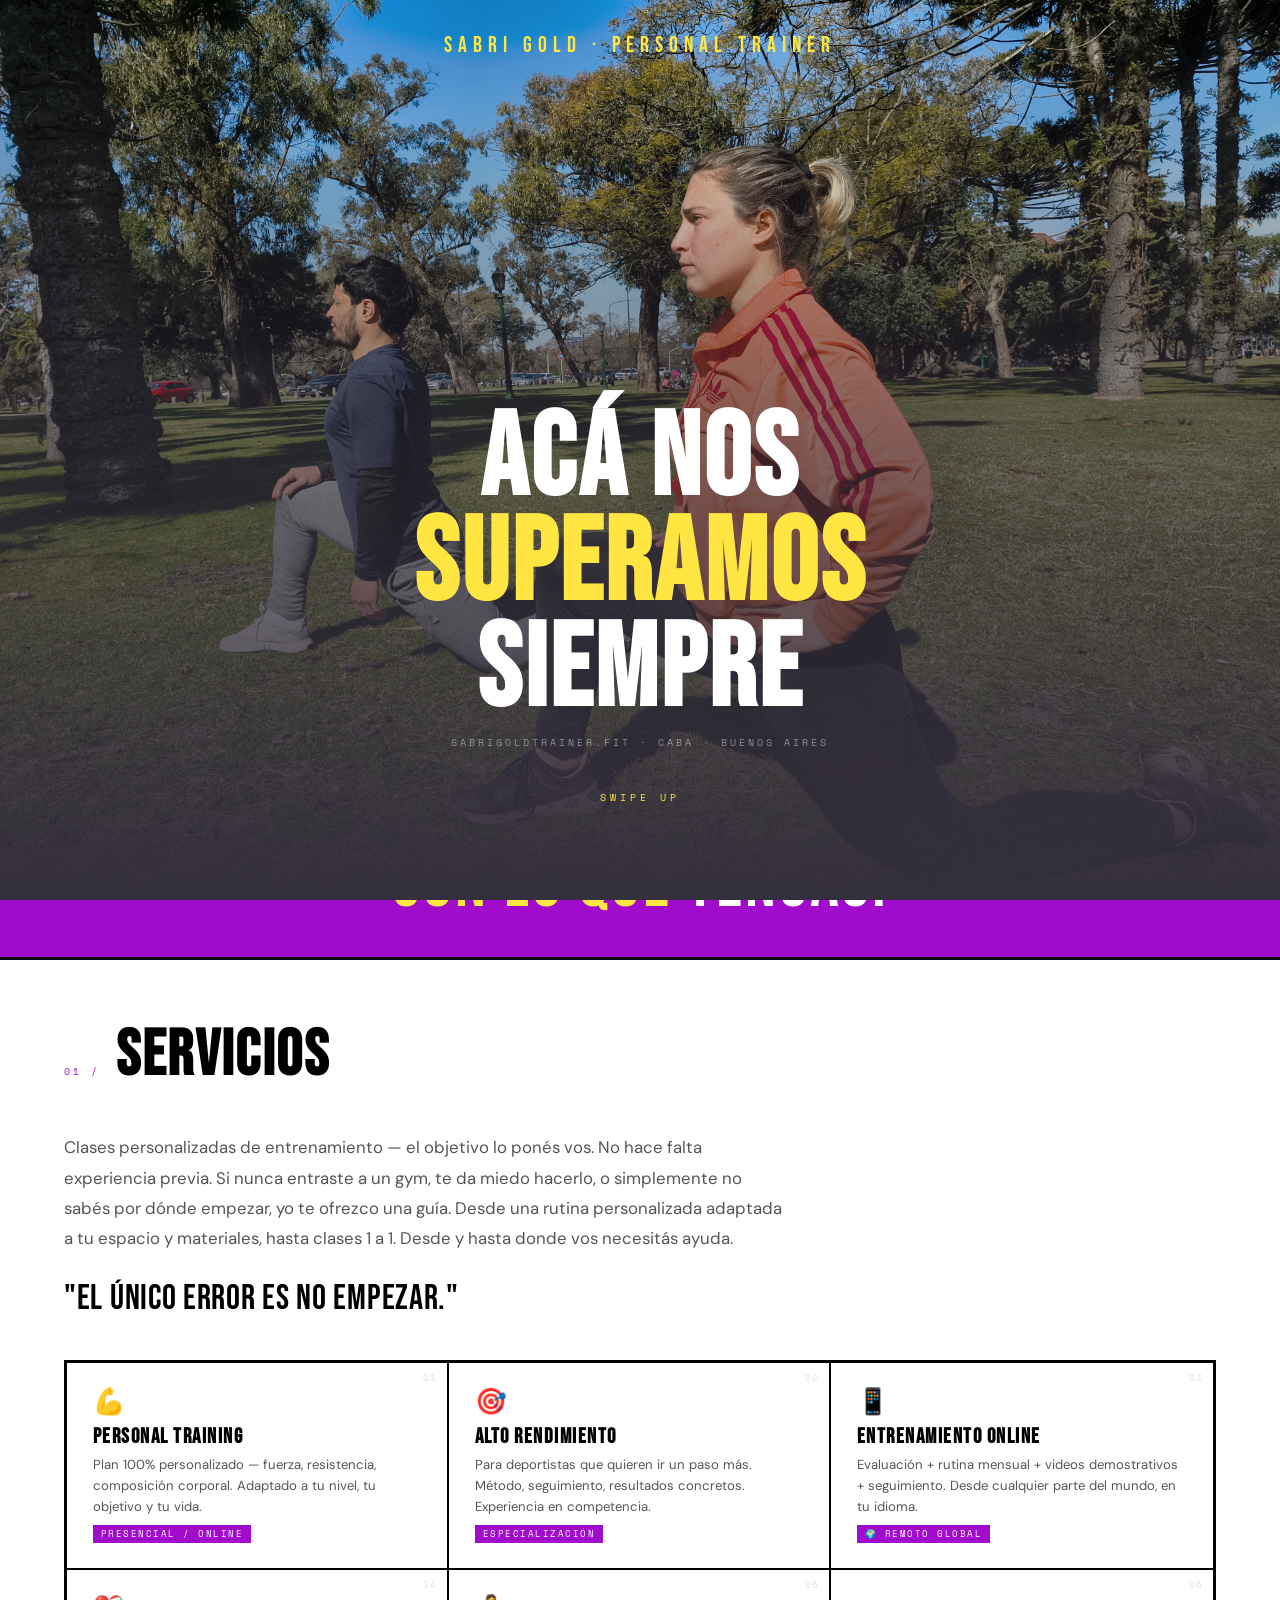
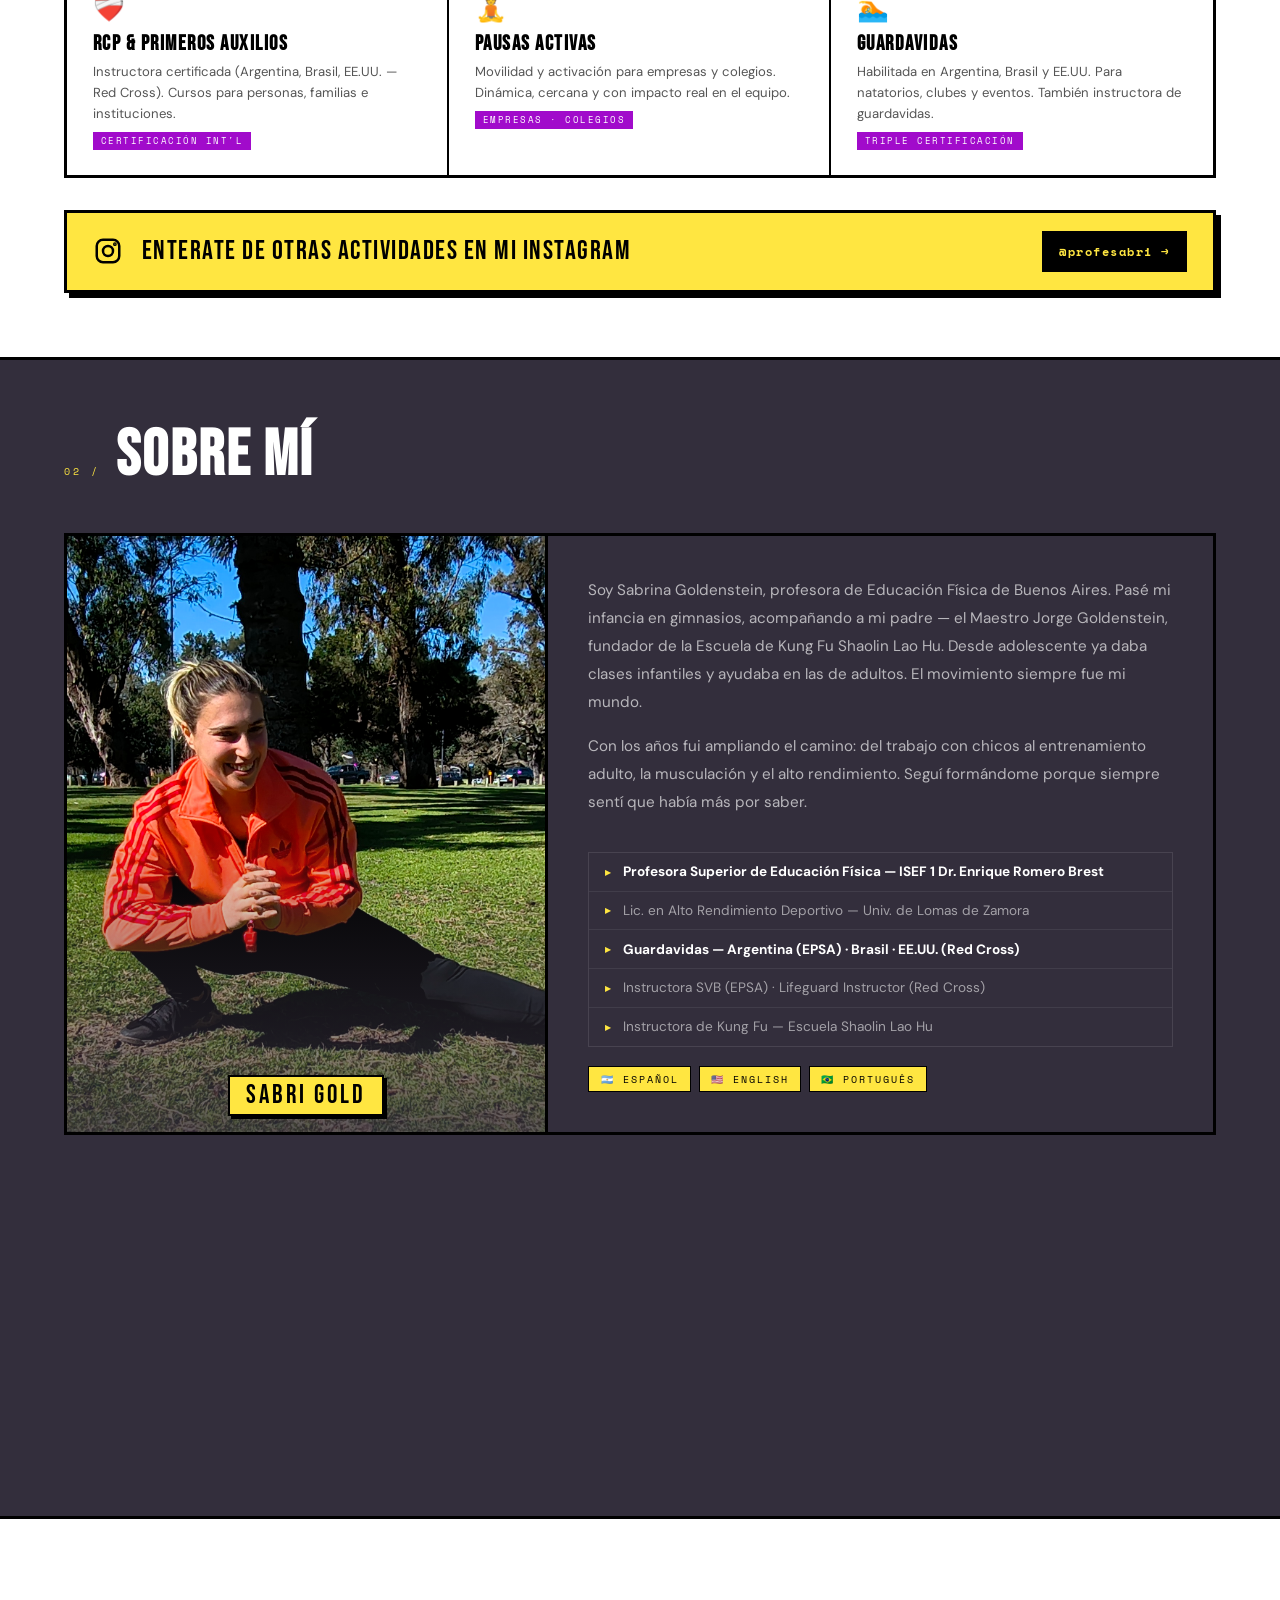
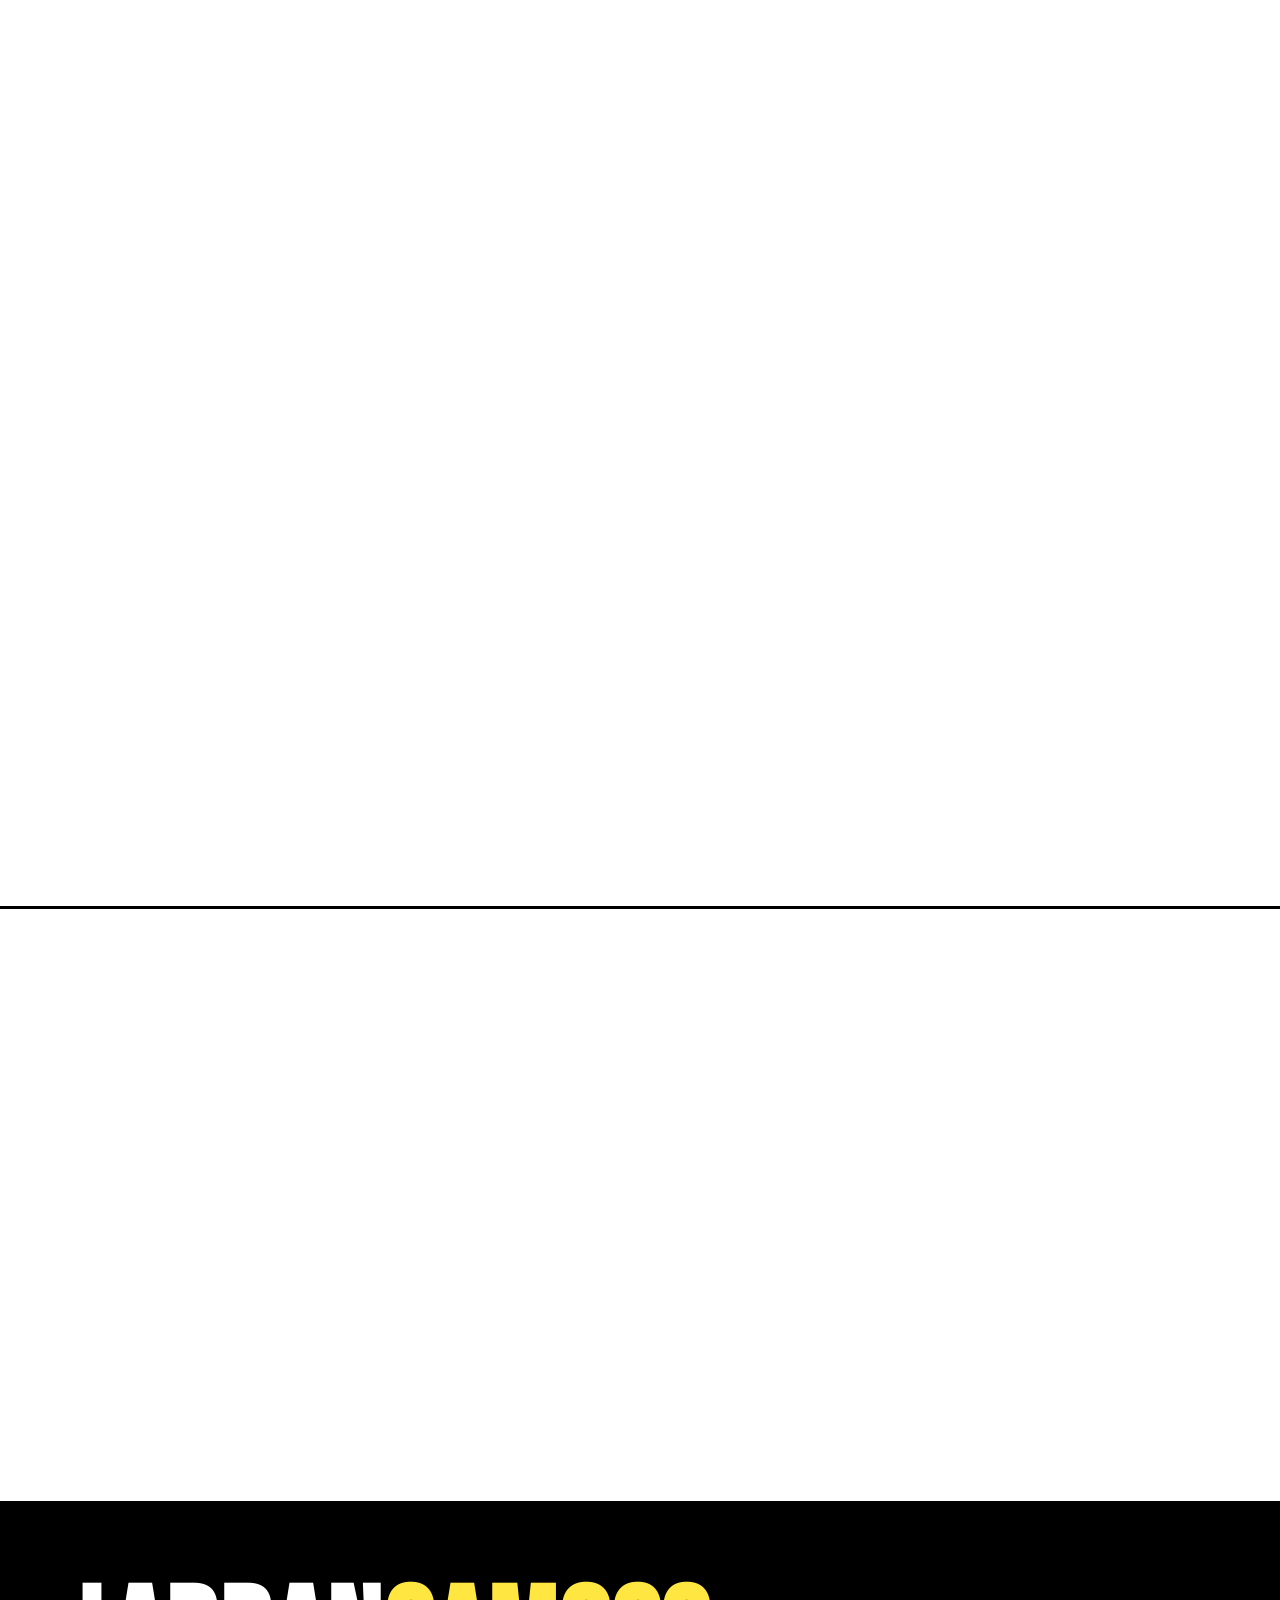
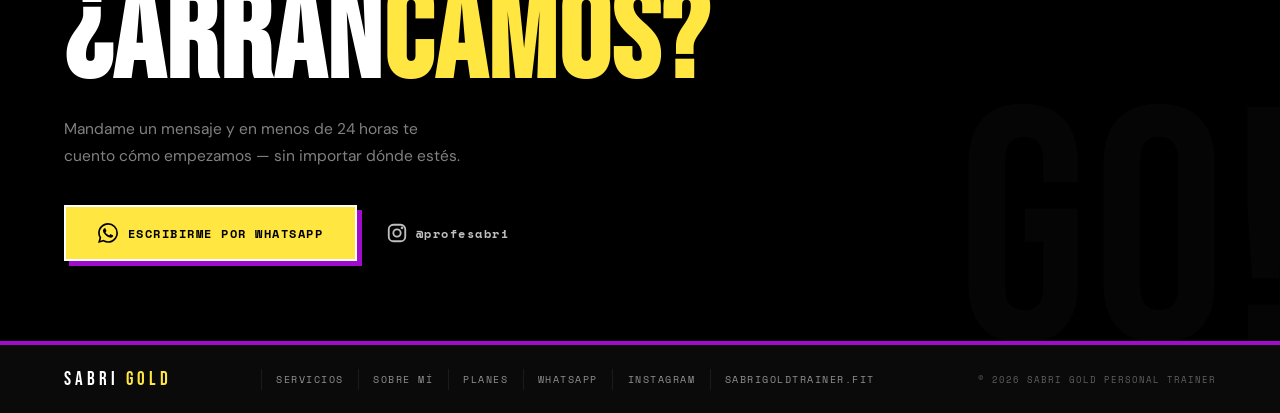
==== commit c81c82e1: "muchos cambios, casi terminada" ====
--- a/index.html
+++ b/index.html
@@ -5,10 +5,46 @@
 <meta name="viewport" content="width=device-width, initial-scale=1.0">
 <link rel="stylesheet" href="styles.css">
 
-<title>Sabri Gold · Personal Trainer</title>
-<link rel="icon" type="image/png" href="favicon.png">
-<link rel="icon" type="image/png" sizes="32x32" href="favicon.png">
-<link rel="apple-touch-icon" href="favicon.png">
+<title>Sabri Gold · Personal Trainer en Buenos Aires y Online</title>
+<meta name="description" content="Profe de Educación Física en Buenos Aires. Entrenamiento personalizado presencial y online, alto rendimiento, RCP y guardavidas. Entrená donde estés, con lo que tengas.">
+<link rel="canonical" href="https://sabrigoldtrainer.fit/">
+
+<!-- Open Graph (WhatsApp, Facebook, LinkedIn, Telegram, iMessage) -->
+<meta property="og:type" content="website">
+<meta property="og:url" content="https://sabrigoldtrainer.fit/">
+<meta property="og:title" content="Sabri Gold · Personal Trainer">
+<meta property="og:description" content="Entrená donde estés, con lo que tengas. Presencial en Buenos Aires y online a todo el mundo.">
+<meta property="og:image" content="https://sabrigoldtrainer.fit/og-image.jpg">
+<meta property="og:image:width" content="1200">
+<meta property="og:image:height" content="630">
+<meta property="og:image:alt" content="Sabri Gold, personal trainer en Buenos Aires">
+<meta property="og:site_name" content="Sabri Gold Trainer">
+<meta property="og:locale" content="es_AR">
+
+<!-- Twitter / X -->
+<meta name="twitter:card" content="summary_large_image">
+<meta name="twitter:title" content="Sabri Gold · Personal Trainer">
+<meta name="twitter:description" content="Entrená donde estés, con lo que tengas.">
+<meta name="twitter:image" content="https://sabrigoldtrainer.fit/og-image.jpg">
+
+<!-- Favicon -->
+<link rel="icon" type="image/png" sizes="48x48" href="favicon-48.png">
+<link rel="icon" type="image/png" sizes="256x256" href="favicon.png">
+<link rel="apple-touch-icon" href="apple-touch-icon.png">
+
+<!-- Datos estructurados para Google -->
+<script type="application/ld+json">
+{
+  "@context": "https://schema.org",
+  "@type": "HealthClub",
+  "name": "Sabri Gold Trainer",
+  "url": "https://sabrigoldtrainer.fit/",
+  "image": "https://sabrigoldtrainer.fit/og-image.jpg",
+  "description": "Personal training presencial y online en Buenos Aires.",
+  "address": { "@type": "PostalAddress", "addressLocality": "Buenos Aires", "addressCountry": "AR" },
+  "sameAs": ["https://www.instagram.com/profesabri"]
+}
+</script>
 <link href="https://fonts.googleapis.com/css2?family=Bebas+Neue&family=DM+Sans:wght@300;400;500;700&family=Space+Mono:wght@400;700&display=swap" rel="stylesheet">
 
 </head>
@@ -16,13 +52,15 @@
 
 <!-- SWIPE UP INTRO -->
 <div id="swipe-intro">
-  <div class="swipe-photo-wrap">
-    <img src="[data-uri]" alt="Sabri Gold Trainer">
+  <div class="swipe-photo-wrap">  
+    <img src="images/swipe-photo1.jpg" class="swipe-photo active" alt="">
+    <img src="images/swipe-photo2.jpg" class="swipe-photo" alt="">
+    <img src="images/swipe-photo3.jpg" class="swipe-photo" alt="">
   </div>
   <div class="swipe-logo-top">SABRI GOLD · PERSONAL TRAINER</div>
   <div class="swipe-headline">
-    <h1>ACÁ NOS <br><span>SUPERAMOS</span><br>SIEMPRE</h1>
-    <p>sabrigoldtrainer.fit · CABA · Buenos Aires</p>
+    <h1 data-i18n="swipe_h1">ACÁ NOS <br><span>SUPERAMOS</span><br>SIEMPRE</h1>
+    <p data-i18n="swipe_sub">sabrigoldtrainer.fit · CABA · Buenos Aires</p>
   </div>
   <div class="swipe-arrow-block">
     <div class="swipe-label">swipe up</div>
@@ -37,12 +75,12 @@
 <!-- NAV -->
 <nav>
   <div class="nav-logo">
-    <span class="sg">Sabri Gold</span><span class="dot">·</span> PERSONAL TRAINER
+    <span class="sg">Sabri Gold</span><span class="dot">·</span> <span class="nav-role">PERSONAL TRAINER</span>
   </div>
   <ul class="nav-links">
     <li><a href="#servicios" data-i18n="nav_servicios">servicios</a></li>
+    <li><a href="#sobre-mi" data-i18n="nav_sobre">sobre mí</a></li>
     <li><a href="#planes" data-i18n="nav_planes">planes</a></li>
-    <li><a href="#sobre-mi" data-i18n="nav_sobre">sobre mí</a></li>
     <li><a href="#testimonios" data-i18n="nav_opiniones">opiniones</a></li>
     <li><a href="https://wa.me/5491158769537" class="nav-cta" data-i18n="nav_contacto">contacto</a></li>
   <li style="border-left:1px solid rgba(255,255,255,0.1);display:flex;align-items:center;padding:0 0.4rem"><button id="lang-btn" aria-label="Switch to English">EN</button></li>
@@ -55,9 +93,9 @@
 <span>Personal Training</span><span class="dot-sep">◆</span>
 <span>CABA · Buenos Aires</span><span class="dot-sep">◆</span>
 <span>Online</span><span class="dot-sep">◆</span>
-<span>Presencial · A domicilio · En parque</span><span class="dot-sep">◆</span>
-<span>Profe de Educación Física</span><span class="dot-sep">◆</span>
-<span>Modalidad híbrida</span><span class="dot-sep">◆</span>
+<span data-i18n="tick_presencial">Presencial · A domicilio · En parque</span><span class="dot-sep">◆</span>
+<span data-i18n="tick_profe">Profe de Educación Física</span><span class="dot-sep">◆</span>
+<span data-i18n="tick_hibrida">Modalidad híbrida</span><span class="dot-sep">◆</span>
 <span>sabrigoldtrainer.fit</span><span class="dot-sep">◆</span>
   </div>
 </div>
@@ -67,26 +105,26 @@
   <div class="hero-text">
     <div class="panel-main-inner">
       <span class="hero-eyebrow" data-i18n="hero_eyebrow">Profe de Educación Física · Buenos Aires</span>
-      <h1>
+      <h1 data-i18n="hero_h1">
         ENTRENÁ<br>
         <span class="yellow">DONDE</span><br>
         <span class="stroke">ESTÉS.</span>
       </h1>
       <div class="hero-tagline"><span data-i18n="hero_tagline">"Acá nos superamos siempre — tus objetivos al alcance de tu mano"</span></div>
       <p class="hero-desc">
-        <span data-i18n="hero_desc">Soy Sabri, personal trainer. Presencial, online, en tu casa, en el parque, en el gym — con lo que tenés y en el nivel que necesitás. Sin experiencia previa, sin excusas. El único error es no empezar.</span>
+        <span data-i18n="hero_desc">Soy Sabri, personal trainer. Presencial, online, en tu casa, en el parque, en el gym — con lo que tenés y en el nivel que necesitás. Hay una forma de entrenar que funciona para vos. Lo único que necesitás es dar el primer paso.</span>
       </p>
       <div class="hero-btns">
         <a href="https://wa.me/5491158769537?text=Hola%20Sabri!" class="btn-main">
           <svg width="16" height="16" viewBox="0 0 24 24" fill="white"><path d="M17.472 14.382c-.297-.149-1.758-.867-2.03-.967-.273-.099-.471-.148-.67.15-.197.297-.767.966-.94 1.164-.173.199-.347.223-.644.075-.297-.15-1.255-.463-2.39-1.475-.883-.788-1.48-1.761-1.653-2.059-.173-.297-.018-.458.13-.606.134-.133.298-.347.446-.52.149-.174.198-.298.298-.497.099-.198.05-.371-.025-.52-.075-.149-.669-1.612-.916-2.207-.242-.579-.487-.5-.669-.51-.173-.008-.371-.01-.57-.01-.198 0-.52.074-.792.372-.272.297-1.04 1.016-1.04 2.479 0 1.462 1.065 2.875 1.213 3.074.149.198 2.096 3.2 5.077 4.487.709.306 1.262.489 1.694.625.712.227 1.36.195 1.871.118.571-.085 1.758-.719 2.006-1.413.248-.694.248-1.289.173-1.413-.074-.124-.272-.198-.57-.347m-5.421 7.403h-.004a9.87 9.87 0 01-5.031-1.378l-.361-.214-3.741.982.998-3.648-.235-.374a9.86 9.86 0 01-1.51-5.26c.001-5.45 4.436-9.884 9.888-9.884 2.64 0 5.122 1.03 6.988 2.898a9.825 9.825 0 012.893 6.994c-.003 5.45-4.437 9.884-9.885 9.884m8.413-18.297A11.815 11.815 0 0012.05 0C5.495 0 .16 5.335.157 11.892c0 2.096.547 4.142 1.588 5.945L.057 24l6.305-1.654a11.882 11.882 0 005.683 1.448h.005c6.554 0 11.89-5.335 11.893-11.893a11.821 11.821 0 00-3.48-8.413z"/></svg>
-          escribirme
+          <span data-i18n="btn_escribir">escribirme</span>
         </a>
-        <a href="#planes" class="btn-sec">ver planes →</a>
+        <a href="#planes" class="btn-sec" data-i18n="btn_planes">ver planes →</a>
       </div>
     </div>
   </div>
   <div class="hero-photo">
-<img src="images/sabri-hero.jpeg"> 
+<img src="images/sabri-hero3.jpg" alt="Sabri Gold, personal trainer">
    <div class="hero-photo-label">SABRI GOLD</div>
   </div>
 </section>
@@ -94,8 +132,73 @@
 
 <!-- DIFERENCIAL -->
 <div class="diferencial">
-  <p>ENTRENÁ <em>DONDE</em> ESTÉS,<br>CON LO QUE <em>TENGAS.</em></p>
+  <p data-i18n="diferencial">ENTRENÁ <em>DONDE</em> ESTÉS,<br>CON LO QUE <em>TENGAS.</em></p>
 </div>
+
+<!-- SERVICIOS -->
+<section class="sec sec-white" id="servicios">
+  <div class="sec-head fade">
+    <span class="sec-num">01 /</span>
+    <h2 class="sec-title" data-i18n="sec01_title">servicios</h2>
+  </div>
+  <div class="serv-intro fade">
+    <p data-i18n="serv_intro">Clases personalizadas de entrenamiento — el objetivo lo ponés vos. No hace falta experiencia previa. Si nunca entraste a un gym, te da miedo hacerlo, o simplemente no sabés por dónde empezar, yo te ofrezco una guía. Desde una rutina personalizada adaptada a tu espacio y materiales, hasta clases 1 a 1. Desde y hasta donde vos necesitás ayuda.</p>
+    <span class="serv-intro-claim" data-i18n="serv_claim">"El único error es no empezar."</span>
+  </div>
+  <div class="serv-grid fade">
+    <div class="serv-card">
+      <span class="serv-num">01</span>
+      <div class="serv-icon">💪</div>
+      <h3 data-i18n="serv1_name">Personal Training</h3>
+      <p data-i18n="serv1_desc">Plan 100% personalizado — fuerza, resistencia, composición corporal. Adaptado a tu nivel, tu objetivo y tu vida.</p>
+      <span class="serv-badge" data-i18n="serv1_badge">presencial / online</span>
+    </div>
+    <div class="serv-card">
+      <span class="serv-num">02</span>
+      <div class="serv-icon">🎯</div>
+      <h3 data-i18n="serv2_name">Alto Rendimiento</h3>
+      <p data-i18n="serv2_desc">Para deportistas que quieren ir un paso más. Método, seguimiento, resultados concretos. Experiencia en competencia.</p>
+      <span class="serv-badge" data-i18n="serv2_badge">especialización</span>
+    </div>
+    <div class="serv-card">
+      <span class="serv-num">03</span>
+      <div class="serv-icon">📱</div>
+      <h3 data-i18n="serv3_name">Entrenamiento Online</h3>
+      <p data-i18n="serv3_desc">Evaluación + rutina mensual + videos demostrativos + seguimiento. Desde cualquier parte del mundo, en tu idioma.</p>
+      <span class="serv-badge" data-i18n="serv3_badge">🌍 remoto global</span>
+    </div>
+    <div class="serv-card">
+      <span class="serv-num">04</span>
+      <div class="serv-icon">❤️‍🩹</div>
+      <h3 data-i18n="serv4_name">RCP & Primeros Auxilios</h3>
+      <p data-i18n="serv4_desc">Instructora certificada (Argentina, Brasil, EE.UU. — Red Cross). Cursos para personas, familias e instituciones.</p>
+      <span class="serv-badge" data-i18n="serv4_badge">certificación int'l</span>
+    </div>
+    <div class="serv-card">
+      <span class="serv-num">05</span>
+      <div class="serv-icon">🧘</div>
+      <h3 data-i18n="serv5_name">Pausas Activas</h3>
+      <p data-i18n="serv5_desc">Movilidad y activación para empresas y colegios. Dinámica, cercana y con impacto real en el equipo.</p>
+      <span class="serv-badge" data-i18n="serv5_badge">empresas · colegios</span>
+    </div>
+    <div class="serv-card">
+      <span class="serv-num">06</span>
+      <div class="serv-icon">🏊</div>
+      <h3 data-i18n="serv6_name">Guardavidas</h3>
+      <p data-i18n="serv6_desc">Habilitada en Argentina, Brasil y EE.UU. Para natatorios, clubes y eventos. También instructora de guardavidas.</p>
+      <span class="serv-badge" data-i18n="serv6_badge">triple certificación</span>
+    </div>
+  </div>
+
+  <div class="serv-ig-wrap fade">
+    <a href="https://www.instagram.com/profesabri" class="serv-ig" target="_blank" rel="noopener">
+      <svg viewBox="0 0 24 24" fill="none" stroke="currentColor" stroke-width="2" stroke-linecap="round" stroke-linejoin="round" aria-hidden="true"><rect x="3" y="3" width="18" height="18" rx="5"/><circle cx="12" cy="12" r="4"/><circle cx="17.5" cy="6.5" r="0.5" fill="currentColor"/></svg>
+      <span class="serv-ig-txt" data-i18n="serv_ig_txt">Enterate de otras actividades en mi Instagram</span>
+      <span class="serv-ig-btn">@profesabri →</span>
+    </a>
+  </div>
+</section>
+
 
 <!-- SOBRE MÍ -->
 <section class="sec sec-dark" id="sobre-mi">
@@ -105,19 +208,19 @@
   </div>
   <div class="sobre-layout fade">
     <div class="sobre-foto">
-      <img src="[data-uri]" alt="Sabri Gold">
+      <img src="images/sobre-mi.jpg" class="sobre-mi-foto" alt="foto de sabrina">
       <div class="sobre-nombre">SABRI GOLD</div>
     </div>
     <div class="sobre-txt">
       <!-- PARTE 1: BIOGRAFÍA -->
-      <p>Soy Sabrina Goldenstein, profesora de Educación Física de Buenos Aires. Pasé mi infancia en gimnasios, acompañando a mi padre — el Maestro Jorge Goldenstein, fundador de la Escuela de Kung Fu Shaolin Lao Hu. Desde adolescente ya daba clases infantiles y ayudaba en las de adultos. El movimiento siempre fue mi mundo.</p>
-      <p>Con los años fui ampliando el camino: del trabajo con chicos al entrenamiento adulto, la musculación y el alto rendimiento. Seguí formándome porque siempre sentí que me faltaba más.</p>
+      <p data-i18n="sobre_p1">Soy Sabrina Goldenstein, profesora de Educación Física de Buenos Aires. Pasé mi infancia en gimnasios, acompañando a mi padre — el Maestro Jorge Goldenstein, fundador de la Escuela de Kung Fu Shaolin Lao Hu. Desde adolescente ya daba clases infantiles y ayudaba en las de adultos. El movimiento siempre fue mi mundo.</p>
+      <p data-i18n="sobre_p2">Con los años fui ampliando el camino: del trabajo con chicos al entrenamiento adulto, la musculación y el alto rendimiento. Seguí formándome porque siempre sentí que había más por saber.</p>
       <ul class="creds-list">
-        <li><strong>Profesora Superior de Educación Física — ISEF 1 Dr. Enrique Romero Brest</strong></li>
-        <li>Lic. en Alto Rendimiento Deportivo — Univ. de Lomas de Zamora</li>
-        <li><strong>Guardavidas — Argentina (EPSA) · Brasil · EE.UU. (Red Cross)</strong></li>
-        <li>Instructora SVB (EPSA) · Lifeguard Instructor (Red Cross)</li>
-        <li>Instructora de Kung Fu — Escuela Shaolin Lao Hu</li>
+        <li data-i18n="cred1"><strong>Profesora Superior de Educación Física — ISEF 1 Dr. Enrique Romero Brest</strong></li>
+        <li data-i18n="cred2">Lic. en Alto Rendimiento Deportivo — Univ. de Lomas de Zamora</li>
+        <li data-i18n="cred3"><strong>Guardavidas — Argentina (EPSA) · Brasil · EE.UU. (Red Cross)</strong></li>
+        <li data-i18n="cred4">Instructora SVB (EPSA) · Lifeguard Instructor (Red Cross)</li>
+        <li data-i18n="cred5">Instructora de Kung Fu — Escuela Shaolin Lao Hu</li>
       </ul>
       <div class="idiomas-row">
         <span class="idioma-tag">🇦🇷 Español</span>
@@ -129,94 +232,10 @@
 
   <!-- PARTE 2: FILOSOFÍA -->
   <div class="sobre-filosofia fade">
-    <div class="filosofia-tag">MI ENFOQUE</div>
-    <blockquote class="filosofia-quote">
+    <div class="filosofia-tag" data-i18n="filosofia_tag">MI ENFOQUE</div>
+    <blockquote class="filosofia-quote" data-i18n="filosofia_quote">
       Mi norte a la hora de entrenar a cualquier persona siempre es la <strong class="f-highlight">salud</strong>. Sin importar el objetivo con el que empieces — ganar <strong class="f-highlight">masa muscular</strong>, mejorar alguna <strong class="f-highlight">capacidad</strong>, un objetivo <strong class="f-highlight">estético</strong> particular — ese norte nunca se pierde. Mantener y mejorar la salud de forma <strong class="f-highlight">integral</strong> nos lleva a tener mejor <strong class="f-highlight">calidad de vida</strong>, mayor esperanza de vida y un margen más amplio para lograr cualquier objetivo.
     </blockquote>
-  </div>
-  </div>
-</section>
-
-
-<!-- MODALIDAD STRIP -->
-<div class="modalidad-strip fade">
-  <div class="modalidad-strip-inner">
-    <div class="ms-group">
-      <span class="ms-label">Modalidad</span>
-      <div class="ms-tags">
-        <span>🏠 A domicilio</span>
-        <span>🌳 En parque</span>
-        <span>🏋️ En gimnasio</span>
-        <span>📱 Online</span>
-        <span>🔄 Híbrida</span>
-      </div>
-    </div>
-    <div class="ms-sep"></div>
-    <div class="ms-group">
-      <span class="ms-label">Zonas CABA & GBA</span>
-      <div class="ms-tags ms-zonas">
-        <span>Palermo</span><span>Belgrano</span><span>Núñez</span><span>Villa Crespo</span>
-        <span>Caballito</span><span>Flores</span><span>Floresta</span><span>Devoto</span>
-        <span>Monte Castro</span><span>Liniers</span><span>V. Sarsfield</span>
-        <span class="ms-tag-more">+ Zona Norte · Sur · Oeste</span>
-      </div>
-    </div>
-  </div>
-</div>
-
-<!-- SERVICIOS -->
-<section class="sec sec-white" id="servicios">
-  <div class="sec-head fade">
-    <span class="sec-num">01 /</span>
-    <h2 class="sec-title" data-i18n="sec01_title">servicios</h2>
-  </div>
-  <div class="serv-intro fade">
-    <p>Clases personalizadas de entrenamiento — el objetivo lo ponés vos. No hace falta experiencia previa. Si nunca entraste a un gym, te da miedo hacerlo, o simplemente no sabés por dónde empezar, yo te ofrezco una guía. Desde una rutina personalizada adaptada a tu espacio y materiales, hasta clases 1 a 1. Desde y hasta donde vos necesitás ayuda.</p>
-    <span class="serv-intro-claim">"El único error es no empezar."</span>
-  </div>
-  <div class="serv-grid fade">
-    <div class="serv-card">
-      <span class="serv-num">01</span>
-      <div class="serv-icon">💪</div>
-      <h3>Personal Training</h3>
-      <p>Plan 100% personalizado — fuerza, resistencia, composición corporal. Adaptado a tu nivel, tu objetivo y tu vida.</p>
-      <span class="serv-badge">presencial / online</span>
-    </div>
-    <div class="serv-card">
-      <span class="serv-num">02</span>
-      <div class="serv-icon">🎯</div>
-      <h3>Alto Rendimiento</h3>
-      <p>Para deportistas que quieren ir un paso más. Método, seguimiento, resultados concretos. Experiencia en competencia.</p>
-      <span class="serv-badge">especialización</span>
-    </div>
-    <div class="serv-card">
-      <span class="serv-num">03</span>
-      <div class="serv-icon">📱</div>
-      <h3>Entrenamiento Online</h3>
-      <p>Evaluación + rutina mensual + videos demostrativos + seguimiento. Desde cualquier parte del mundo, en tu idioma.</p>
-      <span class="serv-badge">🌍 remoto global</span>
-    </div>
-    <div class="serv-card">
-      <span class="serv-num">04</span>
-      <div class="serv-icon">❤️‍🩹</div>
-      <h3>RCP & Primeros Auxilios</h3>
-      <p>Instructora certificada (Argentina, Brasil, EE.UU. — Red Cross). Cursos para personas, familias e instituciones.</p>
-      <span class="serv-badge">certificación int'l</span>
-    </div>
-    <div class="serv-card">
-      <span class="serv-num">05</span>
-      <div class="serv-icon">🧘</div>
-      <h3>Pausas Activas</h3>
-      <p>Movilidad y activación para empresas y colegios. Dinámica, cercana y con impacto real en el equipo.</p>
-      <span class="serv-badge">empresas · colegios</span>
-    </div>
-    <div class="serv-card">
-      <span class="serv-num">06</span>
-      <div class="serv-icon">🏊</div>
-      <h3>Guardavidas</h3>
-      <p>Habilitada en Argentina, Brasil y EE.UU. Para natatorios, clubes y eventos. También instructora de guardavidas.</p>
-      <span class="serv-badge">triple certificación</span>
-    </div>
   </div>
 </section>
 
@@ -227,64 +246,101 @@
     <span class="sec-num">03 /</span>
     <h2 class="sec-title" data-i18n="sec03_title">planes</h2>
   </div>
-  <div class="planes-grid fade">
-    <div class="plan-card">
-      <span class="plan-tag">para empezar</span>
-      <div class="plan-name">BÁSICO ONLINE</div>
-      <div class="plan-price">$XXXX</div>
-      <div class="plan-freq">por mes</div>
-      <hr class="plan-divider">
-      <ul class="plan-items">
-        <li><span class="ok">+</span> Evaluación online</li>
-        <li><span class="ok">+</span> Rutina mensual (imágenes)</li>
-        <li><span class="ok">+</span> Plan personalizado</li>
-        <li><span class="ok">+</span> Seguimiento por WhatsApp</li>
-      </ul>
-      <a href="https://wa.me/5491158769537?text=Me%20interesa%20el%20Plan%20Básico%20Online" class="btn-plan">consultar →</a>
-    </div>
+
+  <!-- ONLINE -->
+  <div class="plan-group fade">
+    <h3 class="plan-group-title">Online</h3>
+    <p class="plan-group-sub" data-i18n="plan_sub">Rutina personalizada acorde a los objetivos del alumno</p>
+  </div>
+  <div class="planes-grid planes-grid--3 fade">
+    <div class="plan-card">
+      <span class="plan-tag" data-i18n="plan_tag_a">para empezar</span>
+      <div class="plan-name">PLAN A</div>
+      <hr class="plan-divider">
+      <ul class="plan-items">
+        <li><span class="ok" aria-hidden="true">+</span> <span data-i18n="pA1">Una clase en vivo por cada cambio de rutina, para explicar los ejercicios y la rutina a trabajar</span></li>
+        <li><span class="ok" aria-hidden="true">+</span> <span data-i18n="pA2">Videos de cada ejercicio con su explicación y demostración</span></li>
+      </ul>
+      <a href="https://wa.me/5491158769537?text=Me%20interesa%20el%20Plan%20Online%20A" class="btn-plan" target="_blank" rel="noopener" data-i18n="btn_consultar">consultar →</a>
+    </div>
+
     <div class="plan-card featured">
-      <span class="plan-tag">+ completo</span>
-      <div class="plan-name">ONLINE PRO</div>
-      <div class="plan-price">$XXXX</div>
-      <div class="plan-freq">por mes</div>
-      <hr class="plan-divider">
-      <ul class="plan-items">
-        <li><span class="ok">+</span> Evaluación online</li>
-        <li><span class="ok">+</span> Rutina mensual + videos explicativos</li>
-        <li><span class="ok">+</span> Seguimiento semanal</li>
-        <li><span class="ok">+</span> Videollamadas de seguimiento</li>
-        <li><span class="ok">+</span> Ajustes ilimitados</li>
-      </ul>
-      <a href="https://wa.me/5491158769537?text=Me%20interesa%20el%20Plan%20Online%20Pro" class="btn-plan btn-plan-yellow">lo quiero →</a>
-    </div>
-    <div class="plan-card">
-      <span class="plan-tag">videollamada</span>
-      <div class="plan-name">VIRTUAL LIVE</div>
-      <div class="plan-price">$XXXX</div>
-      <div class="plan-freq">por mes</div>
-      <hr class="plan-divider">
-      <ul class="plan-items">
-        <li><span class="ok">+</span> Evaluación online</li>
-        <li><span class="ok">+</span> Rutina mensual personalizada</li>
-        <li><span class="ok">+</span> Clases por videollamada (X/semana)</li>
-        <li><span class="ok">+</span> Seguimiento continuo</li>
-      </ul>
-      <a href="https://wa.me/5491158769537?text=Me%20interesa%20el%20Plan%20Virtual%20Live" class="btn-plan">consultar →</a>
-    </div>
-    <div class="plan-card">
-      <span class="plan-tag">100% presencial</span>
-      <div class="plan-name">PRESENCIAL</div>
-      <div class="plan-price">$XXXX</div>
-      <div class="plan-freq">por mes</div>
-      <hr class="plan-divider">
-      <ul class="plan-items">
-        <li><span class="ok">+</span> Evaluación presencial</li>
-        <li><span class="ok">+</span> Plan mensual personalizado</li>
-        <li><span class="ok">+</span> Clases presenciales (X/semana)</li>
-        <li><span class="ok">+</span> A domicilio, parque o gym</li>
-        <li><span class="ok">+</span> Seguimiento continuo</li>
-      </ul>
-      <a href="https://wa.me/5491158769537?text=Me%20interesa%20el%20Plan%20Presencial" class="btn-plan">consultar →</a>
+      <span class="plan-tag" data-i18n="plan_tag_b">+ completo</span>
+      <div class="plan-name">PLAN B</div>
+      <hr class="plan-divider">
+      <ul class="plan-items">
+        <li><span class="ok" aria-hidden="true">+</span> <span data-i18n="pB1">Todo lo del plan A</span></li>
+        <li><span class="ok" aria-hidden="true">+</span> <span data-i18n="pB2">Una clase en vivo por semana para correcciones, seguimiento y actualización</span></li>
+      </ul>
+      <a href="https://wa.me/5491158769537?text=Me%20interesa%20el%20Plan%20Online%20B" class="btn-plan btn-plan-yellow" target="_blank" rel="noopener" data-i18n="btn_loquiero">lo quiero →</a>
+    </div>
+
+    <div class="plan-card">
+      <span class="plan-tag" data-i18n="plan_tag_c">en vivo</span>
+      <div class="plan-name">PLAN C</div>
+      <hr class="plan-divider">
+      <ul class="plan-items">
+        <li><span class="ok" aria-hidden="true">+</span> <span data-i18n="pC1">Planificación escrita</span></li>
+        <li><span class="ok" aria-hidden="true">+</span> <span data-i18n="pC2">Clase en vivo 3 veces por semana para entrenar con correcciones y orientación en tiempo real</span></li>
+      </ul>
+      <a href="https://wa.me/5491158769537?text=Me%20interesa%20el%20Plan%20Online%20C" class="btn-plan" target="_blank" rel="noopener" data-i18n="btn_consultar">consultar →</a>
+    </div>
+  </div>
+
+  <!-- PRESENCIAL -->
+  <div class="plan-group fade">
+    <h3 class="plan-group-title" data-i18n="plan_presencial">Presencial</h3>
+    <p class="plan-group-sub" data-i18n="plan_sub">Rutina personalizada acorde a los objetivos del alumno</p>
+  </div>
+  <div class="planes-grid planes-grid--5 fade">
+    <div class="plan-card">
+      <span class="plan-tag">pack 1</span>
+      <div class="plan-name" data-i18n="pack4_name">4 CLASES</div>
+      <hr class="plan-divider">
+      <ul class="plan-items">
+        <li><span class="ok" aria-hidden="true">+</span> <span data-i18n="pack4_item">Pack de 4 clases presenciales</span></li>
+      </ul>
+      <a href="https://wa.me/5491158769537?text=Me%20interesa%20el%20pack%20presencial%20de%204%20clases" class="btn-plan" target="_blank" rel="noopener" data-i18n="btn_consultar">consultar →</a>
+    </div>
+
+    <div class="plan-card">
+      <span class="plan-tag">pack 2</span>
+      <div class="plan-name" data-i18n="pack8_name">8 CLASES</div>
+      <hr class="plan-divider">
+      <ul class="plan-items">
+        <li><span class="ok" aria-hidden="true">+</span> <span data-i18n="pack8_item">Pack de 8 clases presenciales</span></li>
+      </ul>
+      <a href="https://wa.me/5491158769537?text=Me%20interesa%20el%20pack%20presencial%20de%208%20clases" class="btn-plan" target="_blank" rel="noopener" data-i18n="btn_consultar">consultar →</a>
+    </div>
+
+    <div class="plan-card featured">
+      <span class="plan-tag">pack 3</span>
+      <div class="plan-name" data-i18n="pack12_name">12 CLASES</div>
+      <hr class="plan-divider">
+      <ul class="plan-items">
+        <li><span class="ok" aria-hidden="true">+</span> <span data-i18n="pack12_item">Pack de 12 clases presenciales</span></li>
+      </ul>
+      <a href="https://wa.me/5491158769537?text=Me%20interesa%20el%20pack%20presencial%20de%2012%20clases" class="btn-plan btn-plan-yellow" target="_blank" rel="noopener" data-i18n="btn_loquiero">lo quiero →</a>
+    </div>
+
+    <div class="plan-card">
+      <span class="plan-tag">pack 4</span>
+      <div class="plan-name" data-i18n="pack16_name">16 CLASES</div>
+      <hr class="plan-divider">
+      <ul class="plan-items">
+        <li><span class="ok" aria-hidden="true">+</span> <span data-i18n="pack16_item">Pack de 16 clases presenciales</span></li>
+      </ul>
+      <a href="https://wa.me/5491158769537?text=Me%20interesa%20el%20pack%20presencial%20de%2016%20clases" class="btn-plan" target="_blank" rel="noopener" data-i18n="btn_consultar">consultar →</a>
+    </div>
+
+    <div class="plan-card">
+      <span class="plan-tag">pack 5</span>
+      <div class="plan-name" data-i18n="pack20_name">20 CLASES</div>
+      <hr class="plan-divider">
+      <ul class="plan-items">
+        <li><span class="ok" aria-hidden="true">+</span> <span data-i18n="pack20_item">Pack de 20 clases presenciales</span></li>
+      </ul>
+      <a href="https://wa.me/5491158769537?text=Me%20interesa%20el%20pack%20presencial%20de%2020%20clases" class="btn-plan" target="_blank" rel="noopener" data-i18n="btn_consultar">consultar →</a>
     </div>
   </div>
 </section>
@@ -298,77 +354,70 @@
   <div class="tests-grid fade">
     <div class="test-card">
       <span class="test-quote-mark">"</span>
-      <p class="test-txt">Empecé sin saber nada de entrenamiento y Sabri me guió desde cero. En 3 meses noté cambios increíbles, tanto físicos como en mi energía diaria.</p>
+      <p class="test-txt" data-i18n="test1">Excelente profesional....con calidez y los conocimientos de alto perfil. Recomendable para todos, más allá de edad, estado físico y objetivos.</p>
       <div class="test-meta">
-        <strong>Laura M.</strong>
-        <span>presencial · 6 meses</span>
+        <strong>Adriana Lifschitz</strong>
+        <span data-i18n="rev_google">reseña en Google</span>
       </div>
     </div>
     <div class="test-card">
       <span class="test-quote-mark">"</span>
-      <p class="test-txt">El plan online es perfecto para mi ritmo de vida. Tengo todo organizado y cuando tengo dudas siempre me contesta rápido. Recomendadísima.</p>
+      <p class="test-txt" data-i18n="test2">Además d una hermosa persona es excelente profesional, atenta y cuidadosa en cada detalle. Con un gran capacidad para darte el mejor ejercicio dependiendo d las necesidades d cada uno. Recomendadísima!!!</p>
       <div class="test-meta">
-        <strong>Gonzalo R.</strong>
-        <span>online · 4 meses</span>
+        <strong>Anahi Malbec</strong>
+        <span data-i18n="rev_google">reseña en Google</span>
       </div>
     </div>
     <div class="test-card">
       <span class="test-quote-mark">"</span>
-      <p class="test-txt">Las pausas activas fueron un antes y un después para nuestro equipo. Muy dinámica, cercana y profesional. Ya la volvimos a contratar.</p>
+      <p class="test-txt" data-i18n="test3">Llevo más de tres años entrenando con Sabrina, ¡y sinceramente no me imagino ser tan constante con mi rutina de ejercicios sin ella! Sabrina es una entrenadora personal increíble. Se toma el tiempo para comprender tus objetivos y capacidades, y crea rutinas personalizadas…</p>
       <div class="test-meta">
-        <strong>Valeria P.</strong>
-        <span>empresas · pausas activas</span>
+        <strong>sol garay</strong>
+        <span data-i18n="rev_google_tr">reseña en Google · traducida del inglés</span>
       </div>
     </div>
   </div>
-</section>
-
-<!-- STATS BAR -->
-<div class="stats-bar">
-  <div class="stat-item">
-    <div class="stat-num">+200</div>
-    <div class="stat-lbl" data-i18n="stat_alumnos">alumnos</div>
-  </div>
-  <div class="stat-item">
-    <div class="stat-num">+10</div>
-    <div class="stat-lbl" data-i18n="stat_exp">años de exp.</div>
-  </div>
-  <div class="stat-item">
-    <div class="stat-num">3</div>
-    <div class="stat-lbl" data-i18n="stat_idiomas">idiomas</div>
-  </div>
-  <div class="stat-item">
-    <div class="stat-num" data-i18n="stat_modalidad">online + presencial</div>
-    <div class="stat-lbl" data-i18n="stat_modalidad_lbl">modalidad híbrida</div>
-  </div>
-</div>
+  <p class="tests-more fade" data-i18n="tests_more">
+    Podés ver todas las opiniones en
+    <a href="https://share.google/JMkAfamA5KdgbKmgG" target="_blank" rel="noopener">Google →</a>
+  </p>
+</section>
+
+
 
 <!-- CTA FINAL -->
 <section class="cta-section">
   <div class="cta-bg-word">GO!</div>
   <div class="cta-inner">
-    <h2 data-i18n-html="cta_h2">¿ARRAN<em>CAMOS?</em></h2>
+    <h2 data-i18n="cta_h2">¿ARRAN<em>CAMOS?</em></h2>
     <p><span data-i18n="cta_p">Mandame un mensaje y en menos de 24 horas te cuento cómo empezamos — sin importar dónde estés.</span></p>
+    <div class="cta-btns">
     <a href="https://wa.me/5491158769537?text=Hola%20Sabri!%20Vi%20tu%20página%20y%20quiero%20empezar" class="btn-wa">
       <svg viewBox="0 0 24 24"><path d="M17.472 14.382c-.297-.149-1.758-.867-2.03-.967-.273-.099-.471-.148-.67.15-.197.297-.767.966-.94 1.164-.173.199-.347.223-.644.075-.297-.15-1.255-.463-2.39-1.475-.883-.788-1.48-1.761-1.653-2.059-.173-.297-.018-.458.13-.606.134-.133.298-.347.446-.52.149-.174.198-.298.298-.497.099-.198.05-.371-.025-.52-.075-.149-.669-1.612-.916-2.207-.242-.579-.487-.5-.669-.51-.173-.008-.371-.01-.57-.01-.198 0-.52.074-.792.372-.272.297-1.04 1.016-1.04 2.479 0 1.462 1.065 2.875 1.213 3.074.149.198 2.096 3.2 5.077 4.487.709.306 1.262.489 1.694.625.712.227 1.36.195 1.871.118.571-.085 1.758-.719 2.006-1.413.248-.694.248-1.289.173-1.413-.074-.124-.272-.198-.57-.347m-5.421 7.403h-.004a9.87 9.87 0 01-5.031-1.378l-.361-.214-3.741.982.998-3.648-.235-.374a9.86 9.86 0 01-1.51-5.26c.001-5.45 4.436-9.884 9.888-9.884 2.64 0 5.122 1.03 6.988 2.898a9.825 9.825 0 012.893 6.994c-.003 5.45-4.437 9.884-9.885 9.884m8.413-18.297A11.815 11.815 0 0012.05 0C5.495 0 .16 5.335.157 11.892c0 2.096.547 4.142 1.588 5.945L.057 24l6.305-1.654a11.882 11.882 0 005.683 1.448h.005c6.554 0 11.89-5.335 11.893-11.893a11.821 11.821 0 00-3.48-8.413z"/></svg>
       <span data-i18n="cta_btn">escribirme por whatsapp</span>
     </a>
+    <a href="https://www.instagram.com/profesabri" class="cta-ig" target="_blank" rel="noopener" aria-label="Instagram @profesabri">
+      <svg viewBox="0 0 24 24" fill="none" stroke="currentColor" stroke-width="2" stroke-linecap="round" stroke-linejoin="round" aria-hidden="true"><rect x="3" y="3" width="18" height="18" rx="5"/><circle cx="12" cy="12" r="4"/><circle cx="17.5" cy="6.5" r="0.5" fill="currentColor"/></svg>
+      @profesabri
+    </a>
+    </div>
   </div>
 </section>
 
 <footer>
   <div class="f-logo">SABRI<em> GOLD</em></div>
   <ul class="f-links">
-    <li><a href="#servicios">servicios</a></li>
-    <li><a href="#planes">planes</a></li>
-    <li><a href="#sobre-mi">sobre mí</a></li>
-    <li><a href="https://wa.me/5491158769537">whatsapp</a></li>
-    <li><a href="https://sabrigoldtrainer.fit">sgtraining.com</a></li>
+    <li><a href="#servicios" data-i18n="f_servicios">servicios</a></li>
+    <li><a href="#sobre-mi" data-i18n="f_sobre">sobre mí</a></li>
+    <li><a href="#planes" data-i18n="f_planes">planes</a></li>
+    <li><a href="https://wa.me/5491158769537?text=Hola%20Sabri!%20Vi%20tu%20p%C3%A1gina%20y%20quiero%20entrenar%20con%20vos%2C%20hablemos!">whatsapp</a></li>
+    <li><a href="https://www.instagram.com/profesabri" target="_blank" rel="noopener">instagram</a></li>
+    <li><a href="https://sabrigoldtrainer.fit">sabrigoldtrainer.fit</a> </li>
   </ul>
   <div class="f-copy">© 2026 SABRI GOLD PERSONAL TRAINER</div>
 </footer>
 
-<a href="https://wa.me/5491158769537" class="wa-float" target="_blank">
+<a href="https://wa.me/5491158769537?text=Hola%20Sabri!%20Vi%20tu%20p%C3%A1gina%20y%20quiero%20entrenar%20con%20vos%2C%20hablemos!" class="wa-float" target="_blank">
   <svg viewBox="0 0 24 24"><path d="M17.472 14.382c-.297-.149-1.758-.867-2.03-.967-.273-.099-.471-.148-.67.15-.197.297-.767.966-.94 1.164-.173.199-.347.223-.644.075-.297-.15-1.255-.463-2.39-1.475-.883-.788-1.48-1.761-1.653-2.059-.173-.297-.018-.458.13-.606.134-.133.298-.347.446-.52.149-.174.198-.298.298-.497.099-.198.05-.371-.025-.52-.075-.149-.669-1.612-.916-2.207-.242-.579-.487-.5-.669-.51-.173-.008-.371-.01-.57-.01-.198 0-.52.074-.792.372-.272.297-1.04 1.016-1.04 2.479 0 1.462 1.065 2.875 1.213 3.074.149.198 2.096 3.2 5.077 4.487.709.306 1.262.489 1.694.625.712.227 1.36.195 1.871.118.571-.085 1.758-.719 2.006-1.413.248-.694.248-1.289.173-1.413-.074-.124-.272-.198-.57-.347m-5.421 7.403h-.004a9.87 9.87 0 01-5.031-1.378l-.361-.214-3.741.982.998-3.648-.235-.374a9.86 9.86 0 01-1.51-5.26c.001-5.45 4.436-9.884 9.888-9.884 2.64 0 5.122 1.03 6.988 2.898a9.825 9.825 0 012.893 6.994c-.003 5.45-4.437 9.884-9.885 9.884m8.413-18.297A11.815 11.815 0 0012.05 0C5.495 0 .16 5.335.157 11.892c0 2.096.547 4.142 1.588 5.945L.057 24l6.305-1.654a11.882 11.882 0 005.683 1.448h.005c6.554 0 11.89-5.335 11.893-11.893a11.821 11.821 0 00-3.48-8.413z"/></svg>
 </a>
 
--- a/styles.css
+++ b/styles.css
@@ -1,795 +1,1002 @@
-*, *::before, *::after { box-sizing: border-box; margin: 0; padding: 0; }
-
-:root {
-  --white:   #ffffff;
-  --yellow:  #ffe641;
-  --purple:  #a10bcb;
-  --black:   #000000;
-  --dark:    #332e3c;
-  --purple-dim: rgba(161,11,203,0.12);
-  --yellow-dim: rgba(255,230,65,0.15);
-}
-
-html { scroll-behavior: smooth; }
-
-body {
-  font-family: 'DM Sans', sans-serif;
-  background: var(--white);
-  color: var(--black);
-  overflow-x: hidden;
-}
-
-/* ─── NOISE TEXTURE OVERLAY ─── */
-body::after {
-  content:'';
-  position:fixed;inset:0;z-index:9999;pointer-events:none;
-  background-image: url("data:image/svg+xml,%3Csvg viewBox='0 0 200 200' xmlns='http://www.w3.org/2000/svg'%3E%3Cfilter id='n'%3E%3CfeTurbulence type='fractalNoise' baseFrequency='0.85' numOctaves='4' stitchTiles='stitch'/%3E%3C/filter%3E%3Crect width='100%25' height='100%25' filter='url(%23n)' opacity='0.04'/%3E%3C/svg%3E");
-  opacity:0.4;
-}
-
-/* ─── SWIPE UP HERO INTRO ─── */
-#swipe-intro {
-  position: fixed; inset: 0; z-index: 5000;
-  background: var(--dark);
-  display: flex; flex-direction: column;
-  align-items: center; justify-content: flex-end;
-  padding-bottom: 3rem;
-  cursor: pointer;
-  transition: transform 0.75s cubic-bezier(0.77,0,0.18,1), opacity 0.4s;
-}
-#swipe-intro.swiped {
-  transform: translateY(-100%);
-  opacity: 0;
-  pointer-events: none;
-}
-
-.swipe-photo-wrap {
-  position: absolute; inset: 0;
-  display: flex; align-items: center; justify-content: center;
-  overflow: hidden;
-}
-.swipe-photo-wrap img {
-  width: 100%; height: 100%;
-  object-fit: cover; object-position: top center;
-  filter: grayscale(20%) contrast(1.05);
-}
-.swipe-photo-wrap::after {
-  content:'';
-  position:absolute;inset:0;
-  background: linear-gradient(to top, var(--dark) 0%, rgba(51,46,60,0.6) 50%, transparent 100%);
-}
-
-.swipe-logo-top {
-  position: absolute; top: 2rem; left: 50%; transform: translateX(-50%);
-  font-family: 'Bebas Neue', cursive;
-  font-size: 1.4rem; letter-spacing: 6px;
-  color: var(--yellow); z-index: 1; white-space: nowrap;
-}
-
-.swipe-headline {
-  position: relative; z-index: 1; text-align: center;
-  margin-bottom: 2.5rem;
-}
-.swipe-headline h1 {
-  font-family: 'Bebas Neue', cursive;
-  font-size: clamp(3.5rem, 14vw, 8rem);
-  color: var(--white); line-height: 0.9;
-  letter-spacing: 3px;
-}
-.swipe-headline h1 span { color: var(--yellow); }
-.swipe-headline p {
-  font-family: 'Space Mono', monospace;
-  font-size: 0.65rem; letter-spacing: 3px;
-  color: rgba(255,255,255,0.45); margin-top: 0.6rem;
-  text-transform: uppercase;
-}
-
-.swipe-arrow-block {
-  position: relative; z-index: 1;
-  display: flex; flex-direction: column; align-items: center; gap: 0.4rem;
-}
-.swipe-label {
-  font-family: 'Space Mono', monospace;
-  font-size: 0.6rem; letter-spacing: 4px;
-  color: var(--yellow); text-transform: uppercase;
-  animation: pulse-opacity 1.6s ease-in-out infinite;
-}
-.swipe-chevrons {
-  display: flex; flex-direction: column; align-items: center; gap: -4px;
-}
-.swipe-chevrons span {
-  display: block; width: 28px; height: 14px;
-  border-left: 2.5px solid var(--yellow);
-  border-bottom: 2.5px solid var(--yellow);
-  transform: rotate(-45deg) translateX(4px);
-  opacity: 0;
-  animation: chase 1.6s ease-in-out infinite;
-}
-.swipe-chevrons span:nth-child(1) { animation-delay: 0s; }
-.swipe-chevrons span:nth-child(2) { animation-delay: 0.22s; }
-.swipe-chevrons span:nth-child(3) { animation-delay: 0.44s; }
-
-@keyframes chase {
-  0%   { opacity: 0; transform: rotate(-45deg) translateX(4px) translateY(-6px); }
-  50%  { opacity: 1; }
-  100% { opacity: 0; transform: rotate(-45deg) translateX(4px) translateY(6px); }
-}
-@keyframes pulse-opacity {
-  0%,100% { opacity: 0.4; }
-  50%      { opacity: 1; }
-}
-
-/* ─── NAV ─── */
-nav {
-  position: sticky; top: 0; z-index: 200;
-  background: var(--black);
-  padding: 0.75rem 4%;
-  display: flex; justify-content: space-between; align-items: center;
-  border-bottom: 2px solid var(--purple);
-}
-
-.nav-logo {
-  font-family: 'Bebas Neue', cursive;
-  font-size: 1.6rem; letter-spacing: 4px;
-  color: var(--white); line-height: 1;
-  display: flex; align-items: center; gap: 0.3rem;
-}
-.nav-logo .sg { color: var(--yellow); }
-.nav-logo .dot { color: var(--purple); font-size: 1rem; }
-
-.nav-links { display: flex; gap: 0; list-style: none; }
-.nav-links li { border-left: 1px solid rgba(255,255,255,0.1); }
-.nav-links a {
-  display: block; padding: 0.35rem 0.9rem;
-  font-family: 'Space Mono', monospace;
-  font-size: 0.62rem; letter-spacing: 1.5px; text-transform: uppercase;
-  color: rgba(255,255,255,0.4); text-decoration: none;
-  transition: color 0.15s, background 0.15s;
-}
-.nav-links a:hover { color: var(--yellow); }
-
-.nav-cta {
-  background: var(--purple) !important;
-  color: var(--white) !important;
-}
-.nav-cta:hover { background: #8a09ae !important; color: var(--yellow) !important; }
-
-/* ─── TICKER TAPE ─── */
-.ticker {
-  background: var(--yellow);
-  overflow: hidden; white-space: nowrap;
-  border-bottom: 2px solid var(--black);
-  padding: 0.5rem 0;
-}
-.ticker-inner {
-  display: inline-block;
-  animation: ticker-scroll 30s linear infinite;
-}
-.ticker-inner:hover { animation-play-state: paused; }
-.ticker span {
-  font-family: 'Space Mono', monospace;
-  font-size: 0.7rem; font-weight: 700;
-  letter-spacing: 2px; text-transform: uppercase;
-  color: var(--black); margin: 0 2rem;
-}
-.ticker span.dot-sep { color: var(--purple); font-size: 1rem; vertical-align: middle; margin: 0 0.5rem; }
-@keyframes ticker-scroll {
-  0% { transform: translateX(0); }
-  100% { transform: translateX(-50%); }
-}
-
-/* ─── HERO ─── */
-.hero {
-  display: grid;
-  grid-template-columns: 1fr 1fr;
-  height: calc(100vh - 55px - 34px);
-  min-height: 480px;
-  max-height: 900px;
-  border-bottom: 3px solid var(--black);
-  overflow: hidden;
-}
-
-.hero-text {
-  background: var(--white);
-  padding: clamp(1.5rem, 3vh, 3.5rem) 5%;
-  display: flex; flex-direction: column; justify-content: center;
-  border-right: 3px solid var(--black);
-  position: relative; overflow: hidden;
-}
-
-/* diagonal background accent */
-.hero-text::before {
-  content: '';
-  position: absolute; bottom: -60px; right: -80px;
-  width: 320px; height: 320px;
-  background: var(--yellow-dim);
-  border-radius: 50%;
-  pointer-events: none;
-}
-
-.hero-eyebrow {
-  display: inline-flex; align-items: center; gap: 0.6rem;
-  background: var(--purple);
-  color: var(--white);
-  font-family: 'Space Mono', monospace;
-  font-size: 0.6rem; letter-spacing: 3px; text-transform: uppercase;
-  padding: 0.3rem 0.8rem;
-  margin-bottom: 1.4rem;
-  width: fit-content;
-}
-.hero-eyebrow::before {
-  content: '★'; color: var(--yellow); font-size: 0.65rem;
-}
-
-.hero h1 {
-  font-family: 'Bebas Neue', cursive;
-  font-size: clamp(3rem, 6.5vw, 7rem);
-  line-height: 0.86; letter-spacing: 2px;
-  color: var(--black); margin-bottom: clamp(0.6rem, 1.5vh, 1.4rem);
-}
-.hero h1 .stroke {
-  -webkit-text-stroke: 3px var(--black);
-  color: transparent;
-}
-.hero h1 .yellow { color: var(--yellow); -webkit-text-stroke: 0; }
-.hero h1 .purple { color: var(--purple); -webkit-text-stroke: 0; }
-
-.hero-desc {
-  font-size: 1rem; line-height: 1.8; color: #555;
-  max-width: 400px; margin-bottom: 1rem;
-}
-.hero-tagline {
-  font-family: 'Space Mono', monospace;
-  font-size: 0.78rem; font-weight: 700;
-  color: var(--purple); letter-spacing: 1px;
-  margin-bottom: 2rem;
-  padding: 0.5rem 0.8rem;
-  border-left: 4px solid var(--yellow);
-  background: var(--yellow-dim);
-}
-
-.hero-btns { display: flex; gap: 0.8rem; align-items: center; flex-wrap: wrap; }
-
-.btn-main {
-  background: var(--purple); color: var(--white);
-  text-decoration: none;
-  font-family: 'Space Mono', monospace;
-  font-size: 0.72rem; font-weight: 700; letter-spacing: 1.5px;
-  text-transform: uppercase;
-  padding: 0.85rem 1.6rem;
-  display: inline-flex; align-items: center; gap: 0.5rem;
-  border: 2px solid var(--black);
-  box-shadow: 4px 4px 0 var(--black);
-  transition: box-shadow 0.12s, transform 0.12s, background 0.2s;
-}
-.btn-main:hover { box-shadow: 1px 1px 0 var(--black); transform: translate(3px,3px); background: #8a09ae; }
-
-.btn-sec {
-  background: var(--yellow); color: var(--black);
-  text-decoration: none;
-  font-family: 'Space Mono', monospace;
-  font-size: 0.72rem; font-weight: 700; letter-spacing: 1px;
-  text-transform: uppercase;
-  padding: 0.85rem 1.4rem;
-  border: 2px solid var(--black);
-  box-shadow: 4px 4px 0 var(--black);
-  transition: box-shadow 0.12s, transform 0.12s;
-}
-.btn-sec:hover { box-shadow: 1px 1px 0 var(--black); transform: translate(3px,3px); }
-
-/* ─── HERO FOTO ─── */
-.hero-photo {
-  position: relative; overflow: hidden;
-  background: var(--dark);
-}
-.hero-photo img {
-  width: 100%; height: 100%;
-  object-fit: cover; object-position: top center;
-  display: block;
-  filter: contrast(1.05);
-}
-.hero-photo::after {
-  content: '';
-  position: absolute; inset: 0;
-  background: linear-gradient(135deg, rgba(161,11,203,0.15) 0%, transparent 60%);
-  pointer-events: none;
-}
-.hero-photo-label {
-  position: absolute; bottom: 1.5rem; left: 1.5rem;
-  background: var(--yellow);
-  border: 2px solid var(--black);
-  font-family: 'Bebas Neue', cursive;
-  font-size: 1.8rem; letter-spacing: 3px; color: var(--black);
-  padding: 0.2rem 1rem;
-  box-shadow: 3px 3px 0 var(--black);
-  z-index: 2;
-}
-
-/* ─── STATS BAR ─── */
-.stats-bar {
-  background: var(--dark);
-  display: grid; grid-template-columns: repeat(4, 1fr);
-  border-bottom: 3px solid var(--black);
-}
-.stat-item {
-  padding: 1.4rem 2%;
-  border-right: 1px solid rgba(255,255,255,0.08);
-  text-align: center;
-}
-.stat-item:last-child { border-right: none; }
-.stat-num {
-  font-family: 'Bebas Neue', cursive;
-  font-size: 2.6rem; line-height: 1;
-  color: var(--yellow); letter-spacing: 2px;
-}
-.stat-lbl {
-  font-family: 'Space Mono', monospace;
-  font-size: 0.58rem; letter-spacing: 2px; text-transform: uppercase;
-  color: rgba(255,255,255,0.35); margin-top: 0.25rem;
-}
-
-/* ─── SECTIONS BASE ─── */
-.sec {
-  padding: 4rem 5%;
-  border-bottom: 3px solid var(--black);
-  position: relative;
-}
-.sec-white { background: var(--white); }
-.sec-dark  { background: var(--dark); color: var(--white); }
-.sec-yellow { background: var(--yellow); color: var(--black); }
-
-.sec-head {
-  display: flex; align-items: baseline; gap: 1rem;
-  margin-bottom: 2.8rem;
-}
-.sec-num {
-  font-family: 'Space Mono', monospace;
-  font-size: 0.6rem; letter-spacing: 3px; text-transform: uppercase;
-  color: var(--purple);
-}
-.sec-dark .sec-num { color: var(--yellow); }
-.sec-title {
-  font-family: 'Bebas Neue', cursive;
-  font-size: clamp(2.2rem, 5vw, 4rem);
-  letter-spacing: 2px; line-height: 1;
-}
-
-/* ─── DIFERENCIAL STRIP ─── */
-.diferencial {
-  background: var(--purple);
-  padding: 2rem 5%;
-  text-align: center;
-  border-bottom: 3px solid var(--black);
-}
-.diferencial p {
-  font-family: 'Bebas Neue', cursive;
-  font-size: clamp(2rem, 6vw, 4.5rem);
-  color: var(--yellow); letter-spacing: 3px;
-  line-height: 1.1;
-}
-.diferencial p em {
-  color: var(--white); font-style: normal;
-}
-
-/* ─── MODALIDAD STRIP ─── */
-.modalidad-strip {
-  background: var(--dark);
-  border-bottom: 3px solid var(--black);
-  padding: 2rem 5%;
-}
-.modalidad-strip-inner {
-  display: flex; gap: 2.5rem; align-items: flex-start;
-  flex-wrap: wrap;
-}
-.ms-sep {
-  width: 2px; background: rgba(255,230,65,0.2);
-  align-self: stretch; min-height: 60px;
-  flex-shrink: 0;
-}
-.ms-group {
-  flex: 1; min-width: 220px;
-}
-.ms-label {
-  display: block;
-  font-family: 'Space Mono', monospace;
-  font-size: 0.6rem; letter-spacing: 3px; text-transform: uppercase;
-  color: var(--yellow); margin-bottom: 0.75rem;
-}
-.ms-tags {
-  display: flex; flex-wrap: wrap; gap: 0.4rem;
-}
-.ms-tags span {
-  font-family: 'Space Mono', monospace;
-  font-size: 0.62rem; letter-spacing: 1px; text-transform: uppercase;
-  padding: 0.25rem 0.6rem;
-  border: 1px solid rgba(255,230,65,0.3);
-  color: rgba(255,255,255,0.65);
-  background: rgba(255,230,65,0.05);
-}
-.ms-zonas span { font-size: 0.58rem; }
-.ms-tag-more {
-  border-color: var(--yellow) !important;
-  color: var(--yellow) !important;
-  background: rgba(255,230,65,0.1) !important;
-}
-
-/* ─── SERVICIOS ─── */
-.serv-intro {
-  padding: 0 3rem 3rem;
-  max-width: 720px;
-}
-.serv-intro p {
-  font-size: 1.05rem;
-  line-height: 1.8;
-  color: var(--gray);
-  margin-bottom: 1.5rem;
-}
-.serv-intro-claim {
-  display: block;
-  font-family: 'Bebas Neue', sans-serif;
-  font-size: 2.2rem;
-  letter-spacing: 0.02em;
-  color: var(--black);
-}
-.serv-grid {
-  display: grid; grid-template-columns: repeat(3, 1fr);
-  border: 3px solid var(--black); gap: 0;
-}
-.serv-card {
-  padding: 1.6rem;
-  border-right: 2px solid var(--black);
-  border-bottom: 2px solid var(--black);
-  background: var(--white);
-  position: relative; overflow: hidden;
-  transition: background 0.2s;
-}
-.serv-card:hover { background: var(--yellow-dim); }
-.serv-card:nth-child(3n) { border-right: none; }
-.serv-card:nth-child(4),.serv-card:nth-child(5),.serv-card:nth-child(6) { border-bottom: none; }
-.serv-num {
-  position: absolute; top: 8px; right: 10px;
-  font-family: 'Space Mono', monospace;
-  font-size: 0.55rem; color: rgba(0,0,0,0.12); letter-spacing: 1px;
-}
-.serv-icon { font-size: 1.6rem; line-height: 1; margin-bottom: 0.6rem; }
-.serv-card h3 {
-  font-family: 'Bebas Neue', cursive;
-  font-size: 1.3rem; letter-spacing: 1.5px;
-  color: var(--black); margin-bottom: 0.3rem;
-}
-.serv-card p { font-size: 0.82rem; color: #555; line-height: 1.6; }
-.serv-card .serv-badge {
-  display: inline-block; margin-top: 0.5rem;
-  font-family: 'Space Mono', monospace;
-  font-size: 0.55rem; letter-spacing: 1.5px; text-transform: uppercase;
-  background: var(--purple); color: var(--white);
-  padding: 0.15rem 0.5rem;
-}
-
-/* ─── SOBRE MÍ ─── */
-.sobre-layout {
-  display: grid; grid-template-columns: 320px 1fr;
-  gap: 0; border: 3px solid var(--black);
-}
-.sobre-foto {
-  position: relative; overflow: hidden;
-  border-right: 3px solid var(--black);
-  background: var(--dark);
-  min-height: 420px;
-}
-.sobre-foto img {
-  width: 100%; height: 100%;
-  object-fit: cover; object-position: top center;
-  display: block; filter: contrast(1.05);
-}
-.sobre-foto::after {
-  content: '';
-  position: absolute; inset: 0;
-  background: linear-gradient(to top, rgba(51,46,60,0.8) 0%, transparent 50%);
-}
-.sobre-nombre {
-  position: absolute; bottom: 1rem; left: 50%; transform: translateX(-50%);
-  background: var(--yellow); border: 2px solid var(--black);
-  font-family: 'Bebas Neue', cursive;
-  font-size: 1.6rem; letter-spacing: 3px; color: var(--black);
-  padding: 0.2rem 1rem; white-space: nowrap;
-  box-shadow: 3px 3px 0 var(--black); z-index: 2;
-}
-
-.sobre-txt { padding: 2.5rem; }
-.sobre-txt p {
-  font-size: 0.95rem; line-height: 1.85;
-  color: rgba(255,255,255,0.65); margin-bottom: 1rem;
-}
-.sobre-txt p strong { color: var(--yellow); }
-.sobre-txt .sobre-slogan {
-  font-family: 'Bebas Neue', cursive;
-  font-size: 1.5rem; letter-spacing: 2px;
-  color: var(--yellow); margin-bottom: 1.2rem;
-}
-
-.creds-list {
-  list-style: none;
-  border: 1.5px solid rgba(255,255,255,0.1);
-  margin-top: 1.2rem;
-}
-.creds-list li {
-  padding: 0.65rem 1rem;
-  border-bottom: 1px solid rgba(255,255,255,0.07);
-  font-family: 'DM Sans', sans-serif;
-  font-size: 0.85rem;
-  color: rgba(255,255,255,0.55);
-  display: flex; align-items: center; gap: 0.7rem;
-}
-.creds-list li:last-child { border-bottom: none; }
-.creds-list li::before {
-  content: '▶';
-  color: var(--yellow); font-size: 0.5rem; flex-shrink: 0;
-}
-.creds-list li strong { color: var(--white); }
-
-.sobre-filosofia {
-  margin-top: 3rem;
-  padding: 2.5rem 3rem;
-  border-top: 1px solid rgba(255,255,255,0.1);
-}
-
-.filosofia-tag {
-  font-family: 'Space Mono', monospace;
-  font-size: 0.6rem; letter-spacing: 3px; text-transform: uppercase;
-  color: var(--yellow);
-  margin-bottom: 1rem;
-}
-
-.filosofia-quote {
-  font-size: 1.05rem;
-  line-height: 1.9;
-  color: rgba(255,255,255,0.72);
-  max-width: 800px;
-  border-left: 3px solid var(--yellow);
-  padding: 1.2rem 1.6rem;
-  background: rgba(255,230,65,0.04);
-  font-style: normal;
-}
-
-.f-highlight {
-  color: var(--yellow);
-  font-weight: 700;
-  font-style: normal;
-}
-
-.idiomas-row {
-  display: flex; gap: 0.5rem; margin-top: 1.2rem; flex-wrap: wrap;
-}
-.idioma-tag {
-  font-family: 'Space Mono', monospace;
-  font-size: 0.62rem; letter-spacing: 2px; text-transform: uppercase;
-  padding: 0.3rem 0.7rem;
-  background: var(--yellow); color: var(--black);
-  border: 1.5px solid var(--black);
-}
-
-/* ─── PLANES ─── */
-.planes-grid {
-  display: grid; grid-template-columns: repeat(4, 1fr);
-  border: 3px solid var(--black); gap: 0;
-}
-.plan-card {
-  padding: 1.8rem;
-  border-right: 2px solid var(--black);
-  background: var(--white);
-  position: relative; display: flex; flex-direction: column;
-}
-.plan-card:last-child { border-right: none; }
-.plan-card.featured {
-  background: var(--purple); color: var(--white);
-}
-.plan-tag {
-  font-family: 'Space Mono', monospace;
-  font-size: 0.55rem; letter-spacing: 2px; text-transform: uppercase;
-  color: var(--purple); margin-bottom: 0.5rem; display: block;
-}
-.plan-card.featured .plan-tag { color: var(--yellow); }
-.plan-name {
-  font-family: 'Bebas Neue', cursive;
-  font-size: 2rem; letter-spacing: 2px; line-height: 1;
-  margin-bottom: 0.3rem;
-}
-.plan-price {
-  font-family: 'Bebas Neue', cursive;
-  font-size: 3rem; line-height: 1; letter-spacing: 1px;
-}
-.plan-card.featured .plan-price { color: var(--yellow); }
-.plan-freq {
-  font-family: 'Space Mono', monospace;
-  font-size: 0.6rem; letter-spacing: 1px;
-  color: #888; margin-bottom: 1rem;
-}
-.plan-card.featured .plan-freq { color: rgba(255,255,255,0.4); }
-.plan-divider { border: none; border-top: 2px solid; opacity: 0.15; margin: 0.8rem 0; }
-.plan-items {
-  list-style: none; flex: 1;
-  display: flex; flex-direction: column; gap: 0.4rem;
-  margin-bottom: 1.2rem;
-}
-.plan-items li {
-  font-size: 0.8rem; color: #555;
-  display: flex; gap: 0.4rem;
-}
-.plan-card.featured .plan-items li { color: rgba(255,255,255,0.6); }
-.ok { color: var(--purple); font-weight: 900; flex-shrink: 0; }
-.plan-card.featured .ok { color: var(--yellow); }
-
-.btn-plan {
-  display: block; text-align: center; text-decoration: none;
-  font-family: 'Space Mono', monospace;
-  font-weight: 700; font-size: 0.65rem;
-  letter-spacing: 2px; text-transform: uppercase;
-  padding: 0.7rem;
-  border: 2px solid var(--black);
-  color: var(--black); background: transparent;
-  box-shadow: 3px 3px 0 var(--black);
-  transition: box-shadow 0.12s, transform 0.12s;
-  margin-top: auto;
-}
-.btn-plan:hover { box-shadow: 0 0; transform: translate(3px,3px); }
-.btn-plan-yellow { background: var(--yellow); color: var(--black); }
-.btn-plan-white { border-color: rgba(255,255,255,0.3); color: white; box-shadow: 3px 3px 0 rgba(255,255,255,0.2); }
-
-/* ─── TESTIMONIOS ─── */
-.tests-grid {
-  display: grid; grid-template-columns: repeat(3,1fr);
-  gap: 0; border: 3px solid var(--black);
-}
-.test-card {
-  padding: 1.6rem;
-  border-right: 2px solid var(--black);
-  background: var(--white);
-  position: relative;
-}
-.test-card:last-child { border-right: none; }
-.test-quote-mark {
-  font-family: 'Bebas Neue', cursive;
-  font-size: 4rem; line-height: 0.7;
-  color: var(--yellow); margin-bottom: 0.5rem; display: block;
-}
-.test-txt {
-  font-size: 0.9rem; line-height: 1.75; color: #444;
-  margin-bottom: 1.2rem;
-}
-.test-meta { font-family: 'Space Mono', monospace; font-size: 0.65rem; }
-.test-meta strong { color: var(--black); display: block; margin-bottom: 0.1rem; }
-.test-meta span { color: #888; letter-spacing: 1px; font-size: 0.58rem; text-transform: uppercase; }
-
-/* ─── CTA FINAL ─── */
-.cta-section {
-  background: var(--black);
-  padding: 5rem 5%;
-  position: relative; overflow: hidden;
-  border-bottom: 4px solid var(--purple);
-}
-.cta-bg-word {
-  position: absolute; right: -2%; bottom: -15%;
-  font-family: 'Bebas Neue', cursive;
-  font-size: 26vw; color: rgba(255,255,255,0.02);
-  line-height: 1; pointer-events: none; user-select: none; letter-spacing: 5px;
-}
-.cta-inner { position: relative; z-index: 1; max-width: 600px; }
-.cta-inner h2 {
-  font-family: 'Bebas Neue', cursive;
-  font-size: clamp(3.5rem, 10vw, 8rem);
-  color: var(--white); line-height: 0.88; letter-spacing: 2px;
-  margin-bottom: 1.2rem;
-}
-.cta-inner h2 em { color: var(--yellow); font-style: normal; }
-.cta-inner p { color: rgba(255,255,255,0.5); font-size: 0.97rem; line-height: 1.75; margin-bottom: 2.2rem; max-width: 400px; }
-
-.btn-wa {
-  display: inline-flex; align-items: center; gap: 0.6rem;
-  background: var(--yellow); color: var(--black);
-  text-decoration: none;
-  font-family: 'Space Mono', monospace;
-  font-weight: 700; font-size: 0.78rem;
-  letter-spacing: 1.5px; text-transform: uppercase;
-  padding: 1rem 2rem;
-  border: 2.5px solid var(--white);
-  box-shadow: 5px 5px 0 var(--purple);
-  transition: box-shadow 0.12s, transform 0.12s;
-}
-.btn-wa:hover { box-shadow: 1px 1px 0 var(--purple); transform: translate(4px,4px); }
-.btn-wa svg { width: 20px; height: 20px; flex-shrink: 0; }
-
-/* ─── FOOTER ─── */
-footer {
-  background: #0a0a0a;
-  padding: 1.4rem 5%;
-  display: flex; justify-content: space-between; align-items: center; flex-wrap: wrap; gap: 1rem;
-}
-.f-logo {
-  font-family: 'Bebas Neue', cursive;
-  font-size: 1.2rem; letter-spacing: 4px; color: var(--white);
-}
-.f-logo em { color: var(--yellow); font-style: normal; }
-.f-links { display: flex; gap: 0; list-style: none; }
-.f-links li { border-left: 1px solid rgba(255,255,255,0.07); }
-.f-links a {
-  display: block; padding: 0.2rem 0.9rem;
-  font-family: 'Space Mono', monospace; font-size: 0.6rem;
-  letter-spacing: 1.5px; text-transform: uppercase;
-  color: rgba(255,255,255,0.2); text-decoration: none; transition: color 0.2s;
-}
-.f-links a:hover { color: var(--yellow); }
-.f-copy { font-family: 'Space Mono', monospace; font-size: 0.58rem; color: rgba(255,255,255,0.1); letter-spacing: 1px; }
-
-/* ─── WA FLOAT ─── */
-.wa-float {
-  position: fixed; bottom: 1.5rem; right: 1.5rem; z-index: 300;
-  background: #25D366; width: 52px; height: 52px;
-  border: 2.5px solid var(--black);
-  display: flex; align-items: center; justify-content: center;
-  text-decoration: none;
-  box-shadow: 3px 3px 0 var(--black);
-  transition: box-shadow 0.12s, transform 0.12s;
-}
-.wa-float:hover { box-shadow: 1px 1px 0 var(--black); transform: translate(2px,2px); }
-.wa-float svg { width: 26px; height: 26px; fill: white; }
-
-/* ─── FADE-IN ─── */
-.fade { opacity: 0; transform: translateY(16px); transition: opacity 0.5s, transform 0.5s; }
-.fade.in { opacity: 1; transform: none; }
-
-/* ─── RESPONSIVE ─── */
-@media (max-width: 900px) {
-  .hero { grid-template-columns: 1fr; min-height: auto; }
-  .hero-photo { min-height: 55vw; border-right: none; border-bottom: 3px solid var(--black); }
-  .stats-bar { grid-template-columns: repeat(2,1fr); }
-  .modality-grid { grid-template-columns: 1fr; }
-  .mod-panel { border-right: none; border-bottom: 3px solid var(--black); }
-  .mod-panel:last-child { border-bottom: none; }
-  .ms-sep { display: none; }
-  .modalidad-strip-inner { gap: 1.5rem; }
-  .serv-grid { grid-template-columns: 1fr 1fr; }
-  .serv-card:nth-child(3n) { border-right: 2px solid var(--black); }
-  .serv-card:nth-child(2n) { border-right: none; }
-  .sobre-layout { grid-template-columns: 1fr; }
-  .sobre-foto { min-height: 320px; border-right: none; border-bottom: 3px solid var(--black); }
-  .planes-grid { grid-template-columns: 1fr 1fr; }
-  .plan-card:nth-child(2n) { border-right: none; }
-  .plan-card:nth-child(1),.plan-card:nth-child(2) { border-bottom: 2px solid var(--black); }
-  .tests-grid { grid-template-columns: 1fr; }
-  .test-card { border-right: none; border-bottom: 2px solid var(--black); }
-  .test-card:last-child { border-bottom: none; }
-  nav .nav-links { display: none; }
-}
-@media (max-width: 560px) {
-  .hero h1 { font-size: 4.5rem; }
-  .serv-grid { grid-template-columns: 1fr; }
-  .planes-grid { grid-template-columns: 1fr; }
-  .plan-card { border-right: none; border-bottom: 2px solid var(--black); }
-  .plan-card:last-child { border-bottom: none; }
-  footer { flex-direction: column; text-align: center; }
-  .f-links { flex-wrap: wrap; justify-content: center; }
-}
-
-/* ─── LANG SWITCHER ─── */
-#lang-btn {
-  font-family: 'Space Mono', monospace;
-  font-size: 0.58rem; font-weight: 700;
-  letter-spacing: 2px; text-transform: uppercase;
-  background: transparent;
-  color: var(--yellow);
-  border: 1.5px solid var(--yellow);
-  padding: 0.3rem 0.65rem;
-  cursor: pointer;
-  transition: background 0.15s, color 0.15s;
-  margin-left: 0.5rem;
-  flex-shrink: 0;
-}
-#lang-btn:hover {
-  background: var(--yellow);
-  color: var(--black);
-}
-
-@media (max-width: 900px) {
-  #lang-btn { margin-left: auto; }
-}+*, *::before, *::after { box-sizing: border-box; margin: 0; padding: 0; }
+
+:root {
+  --white:   #ffffff;
+  --yellow:  #ffe641;
+  --purple:  #a10bcb;
+  --black:   #000000;
+  --dark:    #332e3c;
+  --purple-dim: rgba(161,11,203,0.12);
+  --yellow-dim: rgba(255,230,65,0.15);
+}
+
+html { scroll-behavior: smooth; }
+
+body {
+  font-family: 'DM Sans', sans-serif;
+  background: var(--white);
+  color: var(--black);
+  overflow-x: hidden;
+}
+
+/* ─── NOISE TEXTURE OVERLAY ─── */
+body::after {
+  content:'';
+  position:fixed;inset:0;z-index:9999;pointer-events:none;
+  background-image: url("data:image/svg+xml,%3Csvg viewBox='0 0 200 200' xmlns='http://www.w3.org/2000/svg'%3E%3Cfilter id='n'%3E%3CfeTurbulence type='fractalNoise' baseFrequency='0.85' numOctaves='4' stitchTiles='stitch'/%3E%3C/filter%3E%3Crect width='100%25' height='100%25' filter='url(%23n)' opacity='0.04'/%3E%3C/svg%3E");
+  opacity:0.4;
+}
+
+/* ─── SWIPE UP HERO INTRO ─── */
+#swipe-intro {
+  position: fixed; inset: 0; z-index: 5000;
+  background: var(--dark);
+  display: flex; flex-direction: column;
+  align-items: center; justify-content: flex-end;
+  padding: 5rem 1rem 3rem;      /* 5rem arriba = espacio reservado para el logo */
+  height: 100vh; height: 100dvh;
+  cursor: pointer;
+  transition: transform 0.75s cubic-bezier(0.77,0,0.18,1), opacity 0.4s;
+}
+#swipe-intro.swiped {
+  transform: translateY(-100%);
+  opacity: 0;
+  pointer-events: none;
+}
+
+.swipe-photo-wrap {
+  position: absolute; inset: 0;
+  display: flex; align-items: center; justify-content: center;
+  overflow: hidden;
+}
+.swipe-photo-wrap img.swipe-photo {
+  position: absolute; inset: 0;
+  width: 100%; height: 100%;
+  object-fit: cover; object-position: center center;
+  filter: grayscale(20%) contrast(1.05);
+  opacity: 0;
+  transition: opacity 1s ease-in-out;
+}
+.swipe-photo-wrap img.swipe-photo.active {
+  opacity: 1;
+}
+.swipe-photo-wrap::after {
+  content:'';
+  position:absolute;inset:0;
+  background: linear-gradient(to top, var(--dark) 0%, rgba(51,46,60,0.6) 50%, transparent 100%);
+}
+
+.swipe-logo-top {
+  position: absolute; top: 2rem; left: 50%; transform: translateX(-50%);
+  font-family: 'Bebas Neue', cursive;
+  font-size: 1.4rem; letter-spacing: 6px;
+  color: var(--yellow); z-index: 1; white-space: nowrap;
+}
+
+.swipe-headline {
+  position: relative; z-index: 1; text-align: center;
+  margin-bottom: 2.5rem;
+}
+.swipe-headline h1 {
+  font-family: 'Bebas Neue', cursive;
+  font-size: clamp(3rem, min(14vw, 13vh), 8rem);   /* limitado por ancho Y alto */
+  color: var(--white); line-height: 0.9;
+  letter-spacing: 3px;
+}
+.swipe-headline h1 span { color: var(--yellow); }
+.swipe-headline p {
+  font-family: 'Space Mono', monospace;
+  font-size: 0.65rem; letter-spacing: 3px;
+  color: rgba(255,255,255,0.45); margin-top: 0.6rem;
+  text-transform: uppercase;
+}
+
+.swipe-arrow-block {
+  position: relative; z-index: 1;
+  display: flex; flex-direction: column; align-items: center; gap: 0.4rem;
+}
+.swipe-label {
+  font-family: 'Space Mono', monospace;
+  font-size: 0.6rem; letter-spacing: 4px;
+  color: var(--yellow); text-transform: uppercase;
+  animation: pulse-opacity 1.6s ease-in-out infinite;
+}
+.swipe-chevrons {
+  display: flex; flex-direction: column; align-items: center; gap: -4px;
+}
+.swipe-chevrons span {
+  display: block; width: 28px; height: 14px;
+  border-left: 2.5px solid var(--yellow);
+  border-bottom: 2.5px solid var(--yellow);
+  transform: rotate(135deg);
+  opacity: 0;
+  animation: chase 1.6s ease-in-out infinite;
+}
+.swipe-chevrons span:nth-child(3) { animation-delay: 0s; }
+.swipe-chevrons span:nth-child(2) { animation-delay: 0.22s; }
+.swipe-chevrons span:nth-child(1) { animation-delay: 0.44s; }
+
+@keyframes chase {
+  0%   { opacity: 0; transform: translateY(6px) rotate(135deg); }
+  50%  { opacity: 1; }
+  100% { opacity: 0; transform: translateY(-6px) rotate(135deg); }
+}
+@keyframes pulse-opacity {
+  0%,100% { opacity: 0.4; }
+  50%      { opacity: 1; }
+}
+
+/* ─── NAV ─── */
+nav {
+  position: sticky; top: 0; z-index: 200;
+  background: var(--black);
+  padding: 0.75rem 4%;
+  display: flex; justify-content: space-between; align-items: center;
+  border-bottom: 2px solid var(--purple);
+}
+
+.nav-logo {
+  font-family: 'Bebas Neue', cursive;
+  font-size: 1.6rem; letter-spacing: 4px;
+  color: var(--white); line-height: 1;
+  display: flex; align-items: center; gap: 0.3rem;
+}
+.nav-logo .sg { color: var(--yellow); }
+.nav-logo .dot { color: var(--purple); font-size: 1rem; }
+
+.nav-links { display: flex; gap: 0; list-style: none; }
+.nav-links li { border-left: 1px solid rgba(255,255,255,0.1); }
+.nav-links a {
+  display: block; padding: 0.35rem 0.9rem;
+  font-family: 'Space Mono', monospace;
+  font-size: 0.62rem; letter-spacing: 1.5px; text-transform: uppercase;
+  color: rgba(255,255,255,0.65); text-decoration: none;
+  transition: color 0.15s, background 0.15s;
+}
+.nav-links a:hover { color: var(--yellow); }
+
+.nav-cta {
+  background: var(--purple) !important;
+  color: var(--white) !important;
+}
+.nav-cta:hover { background: #8a09ae !important; color: var(--yellow) !important; }
+
+/* ─── TICKER TAPE ─── */
+.ticker {
+  background: var(--yellow);
+  overflow: hidden; white-space: nowrap;
+  border-bottom: 2px solid var(--black);
+  padding: 0.5rem 0;
+}
+.ticker-inner {
+  display: inline-block;
+  animation: ticker-scroll 30s linear infinite;
+}
+.ticker-inner:hover { animation-play-state: paused; }
+.ticker span {
+  font-family: 'Space Mono', monospace;
+  font-size: 0.7rem; font-weight: 700;
+  letter-spacing: 2px; text-transform: uppercase;
+  color: var(--black); margin: 0 2rem;
+}
+.ticker span.dot-sep { color: var(--purple); font-size: 1rem; vertical-align: middle; margin: 0 0.5rem; }
+@keyframes ticker-scroll {
+  0% { transform: translateX(0); }
+  100% { transform: translateX(-50%); }
+}
+
+/* ─── HERO ─── */
+.hero {
+  display: grid;
+  grid-template-columns: 1.15fr 1fr;
+  min-height: min(640px, 85vh);
+  border-bottom: 3px solid var(--black);
+  overflow: hidden;
+}
+
+.hero-text {
+  background: var(--white);
+  padding: clamp(1.5rem, 3vh, 3.5rem) 5%;
+    padding-top: clamp(2rem, 5vh, 4rem);
+  display: flex; flex-direction: column; justify-content: center;
+  border-right: 3px solid var(--black);
+  position: relative; overflow: hidden;
+}
+
+/* diagonal background accent */
+.hero-text::before {
+  content: '';
+  position: absolute; bottom: -60px; right: -80px;
+  width: 320px; height: 320px;
+  background: var(--yellow-dim);
+  border-radius: 50%;
+  pointer-events: none;
+}
+
+.hero-eyebrow {
+  display: inline-flex; align-items: center; gap: 0.6rem;
+  background: var(--purple);
+  color: var(--white);
+  font-family: 'Space Mono', monospace;
+  font-size: 0.6rem; letter-spacing: 3px; text-transform: uppercase;
+  padding: 0.3rem 0.8rem;
+  margin-bottom: 0.8rem;
+  width: fit-content;
+}
+.hero-eyebrow::before {
+  content: '★'; color: var(--yellow); font-size: 0.65rem;
+}
+
+.hero h1 {
+  font-family: 'Bebas Neue', cursive;
+  font-size: clamp(3rem, 6vw, 5.5rem);
+  line-height: 0.86; letter-spacing: 2px;
+  color: var(--black); margin-bottom: clamp(0.6rem, 1.5vh, 1.4rem);
+}
+.hero h1 .stroke {
+  -webkit-text-stroke: 3px var(--black);
+  color: transparent;
+}
+.hero h1 .yellow { color: var(--yellow); -webkit-text-stroke: 0; }
+.hero h1 .purple { color: var(--purple); -webkit-text-stroke: 0; }
+
+.hero-desc {
+  font-size: 1rem; line-height: 1.8; color: #555;
+  max-width: 400px; margin-bottom: 1rem;
+}
+.hero-tagline {
+  font-family: 'Space Mono', monospace;
+  font-size: 0.78rem; font-weight: 700;
+  color: var(--purple); letter-spacing: 1px;
+  margin-bottom: 1rem;
+  padding: 0.5rem 0.8rem;
+  border-left: 4px solid var(--yellow);
+  background: var(--yellow-dim);
+}
+
+.hero-btns { display: flex; gap: 0.8rem; align-items: center; flex-wrap: wrap; }
+
+.btn-main {
+  background: var(--purple); color: var(--white);
+  text-decoration: none;
+  font-family: 'Space Mono', monospace;
+  font-size: 0.72rem; font-weight: 700; letter-spacing: 1.5px;
+  text-transform: uppercase;
+  padding: 0.85rem 1.6rem;
+  display: inline-flex; align-items: center; gap: 0.5rem;
+  border: 2px solid var(--black);
+  box-shadow: 4px 4px 0 var(--black);
+  transition: box-shadow 0.12s, transform 0.12s, background 0.2s;
+}
+.btn-main:hover { box-shadow: 1px 1px 0 var(--black); transform: translate(3px,3px); background: #8a09ae; }
+
+.btn-sec {
+  background: var(--yellow); color: var(--black);
+  text-decoration: none;
+  font-family: 'Space Mono', monospace;
+  font-size: 0.72rem; font-weight: 700; letter-spacing: 1px;
+  text-transform: uppercase;
+  padding: 0.85rem 1.4rem;
+  border: 2px solid var(--black);
+  box-shadow: 4px 4px 0 var(--black);
+  transition: box-shadow 0.12s, transform 0.12s;
+}
+.btn-sec:hover { box-shadow: 1px 1px 0 var(--black); transform: translate(3px,3px); }
+
+/* ─── HERO FOTO ─── */
+.hero-photo {
+  position: relative; overflow: hidden;
+  background: var(--dark);
+}
+.hero-photo img {
+  position: absolute; inset: 0;
+  width: 100%; height: 100%;
+  object-fit: cover;
+  object-position: center 20%;
+  display: block;
+  filter: contrast(1.05);
+}
+.hero-photo::after {
+  content: '';
+  position: absolute; inset: 0;
+  background: linear-gradient(135deg, rgba(161,11,203,0.15) 0%, transparent 60%);
+  pointer-events: none;
+}
+.hero-photo-label {
+  position: absolute; bottom: 1.5rem; left: 1.5rem;
+  background: var(--yellow);
+  border: 2px solid var(--black);
+  font-family: 'Bebas Neue', cursive;
+  font-size: 1.8rem; letter-spacing: 3px; color: var(--black);
+  padding: 0.2rem 1rem;
+  box-shadow: 3px 3px 0 var(--black);
+  z-index: 2;
+}
+
+/* ─── STATS BAR ─── */
+.stats-bar {
+  background: var(--dark);
+  display: grid; grid-template-columns: repeat(4, 1fr);
+  border-bottom: 3px solid var(--black);
+}
+.stat-item {
+  padding: 1.4rem 2%;
+  border-right: 1px solid rgba(255,255,255,0.08);
+  text-align: center;
+}
+.stat-item:last-child { border-right: none; }
+.stat-num {
+  font-family: 'Bebas Neue', cursive;
+  font-size: 2.6rem; line-height: 1;
+  color: var(--yellow); letter-spacing: 2px;
+}
+.stat-lbl {
+  font-family: 'Space Mono', monospace;
+  font-size: 0.58rem; letter-spacing: 2px; text-transform: uppercase;
+  color: rgba(255,255,255,0.35); margin-top: 0.25rem;
+}
+
+/* ─── SECTIONS BASE ─── */
+.sec {
+  padding: 4rem 5%;
+  border-bottom: 3px solid var(--black);
+  position: relative;
+}
+.sec-white { background: var(--white); }
+.sec-dark  { background: var(--dark); color: var(--white); }
+.sec-yellow { background: var(--yellow); color: var(--black); }
+
+.sec-head {
+  display: flex; align-items: baseline; gap: 1rem;
+  margin-bottom: 2.8rem;
+}
+.sec-num {
+  font-family: 'Space Mono', monospace;
+  font-size: 0.6rem; letter-spacing: 3px; text-transform: uppercase;
+  color: var(--purple);
+}
+.sec-dark .sec-num { color: var(--yellow); }
+.sec-title {
+  font-family: 'Bebas Neue', cursive;
+  font-size: clamp(2.2rem, 5vw, 4rem);
+  letter-spacing: 2px; line-height: 1;
+}
+
+/* ─── DIFERENCIAL STRIP ─── */
+.diferencial {
+  background: var(--purple);
+  padding: 2rem 5%;
+  text-align: center;
+  border-bottom: 3px solid var(--black);
+}
+.diferencial p {
+  font-family: 'Bebas Neue', cursive;
+  font-size: clamp(2rem, 6vw, 4.5rem);
+  color: var(--yellow); letter-spacing: 3px;
+  line-height: 1.1;
+}
+.diferencial p em {
+  color: var(--white); font-style: normal;
+}
+
+/* ─── MODALIDAD STRIP ─── */
+.modalidad-strip {
+  background: var(--dark);
+  border-bottom: 3px solid var(--black);
+  padding: 2rem 5%;
+}
+.modalidad-strip-inner {
+  display: flex; gap: 2.5rem; align-items: flex-start;
+  flex-wrap: wrap;
+}
+.ms-sep {
+  width: 2px; background: rgba(255,230,65,0.2);
+  align-self: stretch; min-height: 60px;
+  flex-shrink: 0;
+}
+.ms-group {
+  flex: 1; min-width: 220px;
+}
+.ms-label {
+  display: block;
+  font-family: 'Space Mono', monospace;
+  font-size: 0.6rem; letter-spacing: 3px; text-transform: uppercase;
+  color: var(--yellow); margin-bottom: 0.75rem;
+}
+.ms-tags {
+  display: flex; flex-wrap: wrap; gap: 0.4rem;
+}
+.ms-tags span {
+  font-family: 'Space Mono', monospace;
+  font-size: 0.62rem; letter-spacing: 1px; text-transform: uppercase;
+  padding: 0.25rem 0.6rem;
+  border: 1px solid rgba(255,230,65,0.3);
+  color: rgba(255,255,255,0.65);
+  background: rgba(255,230,65,0.05);
+}
+.ms-zonas span { font-size: 0.58rem; }
+.ms-tag-more {
+  border-color: var(--yellow) !important;
+  color: var(--yellow) !important;
+  background: rgba(255,230,65,0.1) !important;
+}
+
+/* ─── SERVICIOS ─── */
+.serv-intro {
+  padding: 0 0 2.5rem;
+  max-width: 720px;
+}
+.serv-intro p {
+  font-size: 1.05rem;
+  line-height: 1.8;
+  color: #555;
+  margin-bottom: 1.5rem;
+}
+.serv-intro-claim {
+  display: block;
+  font-family: 'Bebas Neue', sans-serif;
+  font-size: 2.2rem;
+  letter-spacing: 0.02em;
+  color: var(--black);
+}
+.serv-grid {
+  display: grid; grid-template-columns: repeat(3, 1fr);
+  border: 3px solid var(--black); gap: 0;
+}
+.serv-card {
+  padding: 1.6rem;
+  border-right: 2px solid var(--black);
+  border-bottom: 2px solid var(--black);
+  background: var(--white);
+  position: relative; overflow: hidden;
+  transition: background 0.2s;
+}
+.serv-card:hover { background: var(--yellow-dim); }
+.serv-card:nth-child(3n) { border-right: none; }
+.serv-card:nth-child(4),.serv-card:nth-child(5),.serv-card:nth-child(6) { border-bottom: none; }
+.serv-num {
+  position: absolute; top: 8px; right: 10px;
+  font-family: 'Space Mono', monospace;
+  font-size: 0.55rem; color: rgba(0,0,0,0.12); letter-spacing: 1px;
+}
+.serv-icon { font-size: 1.6rem; line-height: 1; margin-bottom: 0.6rem; }
+.serv-card h3 {
+  font-family: 'Bebas Neue', cursive;
+  font-size: 1.3rem; letter-spacing: 1.5px;
+  color: var(--black); margin-bottom: 0.3rem;
+}
+.serv-card p { font-size: 0.82rem; color: #555; line-height: 1.6; }
+.serv-card .serv-badge {
+  display: inline-block; margin-top: 0.5rem;
+  font-family: 'Space Mono', monospace;
+  font-size: 0.55rem; letter-spacing: 1.5px; text-transform: uppercase;
+  background: var(--purple); color: var(--white);
+  padding: 0.15rem 0.5rem;
+}
+
+/* ─── SOBRE MÍ ─── */
+.sobre-layout {
+  display: grid; grid-template-columns: 320px 1fr;
+  gap: 0; border: 3px solid var(--black);
+}
+.sobre-foto {
+  position: relative; overflow: hidden;
+  border-right: 3px solid var(--black);
+  background: var(--dark);
+  min-height: 420px;
+}
+.sobre-foto img {
+  width: 100%; height: 100%;
+  object-fit: cover; object-position: top center;
+  display: block; filter: contrast(1.05);
+}
+.sobre-foto::after {
+  content: '';
+  position: absolute; inset: 0;
+  background: linear-gradient(to top, rgba(51,46,60,0.8) 0%, transparent 50%);
+}
+.sobre-nombre {
+  position: absolute; bottom: 1rem; left: 50%; transform: translateX(-50%);
+  background: var(--yellow); border: 2px solid var(--black);
+  font-family: 'Bebas Neue', cursive;
+  font-size: 1.6rem; letter-spacing: 3px; color: var(--black);
+  padding: 0.2rem 1rem; white-space: nowrap;
+  box-shadow: 3px 3px 0 var(--black); z-index: 2;
+}
+
+.sobre-txt {
+  padding: 2.5rem;
+  display: flex; flex-direction: column; justify-content: center;
+}
+.sobre-txt p {
+  font-size: 0.95rem; line-height: 1.85;
+  color: rgba(255,255,255,0.65); margin-bottom: 1rem;
+}
+.sobre-txt p strong { color: var(--yellow); }
+.sobre-txt .sobre-slogan {
+  font-family: 'Bebas Neue', cursive;
+  font-size: 1.5rem; letter-spacing: 2px;
+  color: var(--yellow); margin-bottom: 1.2rem;
+}
+
+.creds-list {
+  list-style: none;
+  border: 1.5px solid rgba(255,255,255,0.1);
+  margin-top: 1.2rem;
+}
+.creds-list li {
+  padding: 0.65rem 1rem;
+  border-bottom: 1px solid rgba(255,255,255,0.07);
+  font-family: 'DM Sans', sans-serif;
+  font-size: 0.85rem;
+  color: rgba(255,255,255,0.55);
+  display: flex; align-items: center; gap: 0.7rem;
+}
+.creds-list li:last-child { border-bottom: none; }
+.creds-list li::before {
+  content: '▶';
+  color: var(--yellow); font-size: 0.5rem; flex-shrink: 0;
+}
+.creds-list li strong { color: var(--white); }
+
+.sobre-filosofia {
+  margin-top: 3rem;
+  padding: 2.5rem 0 0;
+  border-top: 1px solid rgba(255,255,255,0.1);
+}
+
+.filosofia-tag {
+  font-family: 'Space Mono', monospace;
+  font-size: 0.6rem; letter-spacing: 3px; text-transform: uppercase;
+  color: var(--yellow);
+  margin-bottom: 1rem;
+}
+
+.filosofia-quote {
+  font-size: 1.05rem;
+  line-height: 1.9;
+  color: rgba(255,255,255,0.72);
+  max-width: 800px;
+  border-left: 3px solid var(--yellow);
+  padding: 1.2rem 1.6rem;
+  background: rgba(255,230,65,0.04);
+  font-style: normal;
+}
+
+.f-highlight {
+  color: var(--yellow);
+  font-weight: 700;
+  font-style: normal;
+}
+
+.idiomas-row {
+  display: flex; gap: 0.5rem; margin-top: 1.2rem; flex-wrap: wrap;
+}
+.idioma-tag {
+  font-family: 'Space Mono', monospace;
+  font-size: 0.62rem; letter-spacing: 2px; text-transform: uppercase;
+  padding: 0.3rem 0.7rem;
+  background: var(--yellow); color: var(--black);
+  border: 1.5px solid var(--black);
+}
+
+/* ─── PLANES ─── */
+.planes-grid {
+  display: grid; grid-template-columns: repeat(4, 1fr);
+  border: 3px solid var(--black); gap: 0;
+}
+.plan-card {
+  padding: 1.8rem;
+  border-right: 2px solid var(--black);
+  background: var(--white);
+  position: relative; display: flex; flex-direction: column;
+}
+.plan-card:last-child { border-right: none; }
+.plan-card.featured {
+  background: var(--purple); color: var(--white);
+}
+.plan-tag {
+  font-family: 'Space Mono', monospace;
+  font-size: 0.65rem; letter-spacing: 2px; text-transform: uppercase;
+  color: var(--purple); margin-bottom: 0.5rem; display: block;
+}
+.plan-card.featured .plan-tag { color: var(--yellow); }
+.plan-name {
+  font-family: 'Bebas Neue', cursive;
+  font-size: 2rem; letter-spacing: 2px; line-height: 1;
+  margin-bottom: 0.3rem;
+}
+.plan-price {
+  font-family: 'Bebas Neue', cursive;
+  font-size: 3rem; line-height: 1; letter-spacing: 1px;
+}
+.plan-card.featured .plan-price { color: var(--yellow); }
+.plan-freq {
+  font-family: 'Space Mono', monospace;
+  font-size: 0.6rem; letter-spacing: 1px;
+  color: #888; margin-bottom: 1rem;
+}
+.plan-card.featured .plan-freq { color: rgba(255,255,255,0.4); }
+.plan-divider { border: none; border-top: 2px solid; opacity: 0.15; margin: 0.8rem 0; }
+.plan-items {
+  list-style: none; flex: 1;
+  display: flex; flex-direction: column; gap: 0.4rem;
+  margin-bottom: 1.2rem;
+}
+.plan-items li {
+  font-size: 0.8rem; color: #555;
+  display: flex; gap: 0.4rem;
+}
+.plan-card.featured .plan-items li { color: rgba(255,255,255,0.9); }
+.ok { color: var(--purple); font-weight: 900; flex-shrink: 0; }
+.plan-card.featured .ok { color: var(--yellow); }
+
+.btn-plan {
+  display: block; text-align: center; text-decoration: none;
+  font-family: 'Space Mono', monospace;
+  font-weight: 700; font-size: 0.65rem;
+  letter-spacing: 2px; text-transform: uppercase;
+  padding: 0.7rem;
+  border: 2px solid var(--black);
+  color: var(--black); background: transparent;
+  box-shadow: 3px 3px 0 var(--black);
+  transition: box-shadow 0.12s, transform 0.12s;
+  margin-top: auto;
+}
+.btn-plan:hover { box-shadow: 0 0; transform: translate(3px,3px); }
+.btn-plan-yellow { background: var(--yellow); color: var(--black); }
+.btn-plan-white { border-color: rgba(255,255,255,0.3); color: white; box-shadow: 3px 3px 0 rgba(255,255,255,0.2); }
+
+/* ─── PLANES: grupos + variantes de grilla (desktop) ───
+   Doble clase en los selectores para que ganen sin importar el orden. */
+
+.plan-group { margin: 3.5rem 0 1.2rem; }
+.sec-head + .plan-group { margin-top: 0; }
+.plan-group .plan-group-title {
+  font-family: 'Bebas Neue', cursive;
+  font-size: 2.6rem; font-weight: 400;
+  letter-spacing: 2px; line-height: 1;
+  margin: 0;
+}
+.plan-group .plan-group-sub {
+  font-family: 'Space Mono', monospace;
+  font-size: 0.7rem; letter-spacing: 1px;
+  color: #888; margin: 0.5rem 0 0;
+}
+
+.planes-grid.planes-grid--3 { grid-template-columns: repeat(3, 1fr); }
+.planes-grid.planes-grid--5 { grid-template-columns: repeat(5, 1fr); }
+.planes-grid.planes-grid--5 .plan-card { padding: 1.4rem; }
+
+/* ─── TESTIMONIOS ─── */
+.tests-grid {
+  display: grid; grid-template-columns: repeat(3,1fr);
+  gap: 0; border: 3px solid var(--black);
+}
+.test-card {
+  padding: 1.6rem;
+  border-right: 2px solid var(--black);
+  background: var(--white);
+  position: relative;
+}
+.test-card:last-child { border-right: none; }
+.test-card { display: flex; flex-direction: column; }
+.test-meta { margin-top: auto; }
+.test-quote-mark {
+  font-family: 'Bebas Neue', cursive;
+  font-size: 4rem; line-height: 0.7;
+  color: var(--yellow); margin-bottom: 0.5rem; display: block;
+}
+.test-txt {
+  font-size: 0.9rem; line-height: 1.75; color: #444;
+  margin-bottom: 1.2rem;
+}
+.test-meta { font-family: 'Space Mono', monospace; font-size: 0.65rem; }
+.test-meta strong { color: var(--black); display: block; margin-bottom: 0.1rem; }
+.test-meta span { color: #888; letter-spacing: 1px; font-size: 0.58rem; text-transform: uppercase; }
+
+
+/* ─── TESTIMONIOS: link a Google ─── */
+.tests-more {
+  font-family: 'Space Mono', monospace;
+  font-size: 0.7rem; letter-spacing: 1px;
+  color: #888; margin-top: 1.5rem;
+}
+.tests-more a {
+  color: var(--purple); font-weight: 700;
+  text-decoration: underline; text-underline-offset: 3px;
+}
+.tests-more a:hover { color: var(--black); }
+ 
+/* ─── CTA FINAL ─── */
+.cta-section {
+  background: var(--black);
+  padding: 5rem 5%;
+  position: relative; overflow: hidden;
+  border-bottom: 4px solid var(--purple);
+}
+.cta-bg-word {
+  position: absolute; right: -2%; bottom: -15%;
+  font-family: 'Bebas Neue', cursive;
+  font-size: 26vw; color: rgba(255,255,255,0.02);
+  line-height: 1; pointer-events: none; user-select: none; letter-spacing: 5px;
+}
+.cta-inner { position: relative; z-index: 1; max-width: 600px; }
+.cta-inner h2 {
+  font-family: 'Bebas Neue', cursive;
+  font-size: clamp(3.5rem, 10vw, 8rem);
+  color: var(--white); line-height: 0.88; letter-spacing: 2px;
+  margin-bottom: 1.2rem;
+}
+.cta-inner h2 em { color: var(--yellow); font-style: normal; }
+.cta-inner p { color: rgba(255,255,255,0.5); font-size: 0.97rem; line-height: 1.75; margin-bottom: 2.2rem; max-width: 400px; }
+
+.btn-wa {
+  display: inline-flex; align-items: center; gap: 0.6rem;
+  background: var(--yellow); color: var(--black);
+  text-decoration: none;
+  font-family: 'Space Mono', monospace;
+  font-weight: 700; font-size: 0.78rem;
+  letter-spacing: 1.5px; text-transform: uppercase;
+  padding: 1rem 2rem;
+  border: 2.5px solid var(--white);
+  box-shadow: 5px 5px 0 var(--purple);
+  transition: box-shadow 0.12s, transform 0.12s;
+}
+.btn-wa:hover { box-shadow: 1px 1px 0 var(--purple); transform: translate(4px,4px); }
+.btn-wa svg { width: 20px; height: 20px; flex-shrink: 0; }
+
+.cta-btns { display: flex; align-items: center; gap: 1.8rem; flex-wrap: wrap; }
+.cta-ig {
+  display: inline-flex; align-items: center; gap: 0.5rem;
+  font-family: 'Space Mono', monospace;
+  font-weight: 700; font-size: 0.78rem; letter-spacing: 1.5px;
+  color: rgba(255,255,255,0.75); text-decoration: none;
+  transition: color 0.15s;
+}
+.cta-ig svg { width: 22px; height: 22px; flex-shrink: 0; }
+.cta-ig:hover { color: var(--yellow); }
+
+/* ─── FOOTER ─── */
+footer {
+  background: #0a0a0a;
+  padding: 1.4rem 5%;
+  display: flex; justify-content: space-between; align-items: center; flex-wrap: wrap; gap: 1rem;
+}
+.f-logo {
+  font-family: 'Bebas Neue', cursive;
+  font-size: 1.2rem; letter-spacing: 4px; color: var(--white);
+}
+.f-logo em { color: var(--yellow); font-style: normal; }
+.f-links { display: flex; gap: 0; list-style: none; }
+.f-links li { border-left: 1px solid rgba(255,255,255,0.07); }
+.f-links a {
+  display: block; padding: 0.2rem 0.9rem;
+  font-family: 'Space Mono', monospace; font-size: 0.6rem;
+  letter-spacing: 1.5px; text-transform: uppercase;
+  color: rgba(255,255,255,0.55); text-decoration: none; transition: color 0.2s;
+}
+.f-links a:hover { color: var(--yellow); }
+.f-copy { font-family: 'Space Mono', monospace; font-size: 0.58rem; color: rgba(255,255,255,0.35); letter-spacing: 1px; }
+
+/* ─── WA FLOAT ─── */
+.wa-float {
+  position: fixed; bottom: 1.5rem; right: 1.5rem; z-index: 300;
+  background: #25D366; width: 52px; height: 52px;
+  border: 2.5px solid var(--black);
+  display: flex; align-items: center; justify-content: center;
+  text-decoration: none;
+  box-shadow: 3px 3px 0 var(--black);
+  transition: box-shadow 0.12s, transform 0.12s;
+}
+.wa-float:hover { box-shadow: 1px 1px 0 var(--black); transform: translate(2px,2px); }
+.wa-float svg { width: 26px; height: 26px; fill: white; }
+
+/* ─── FADE-IN ─── */
+.fade { opacity: 0; transform: translateY(16px); transition: opacity 0.5s, transform 0.5s; }
+.fade.in { opacity: 1; transform: none; }
+
+/* ─── RESPONSIVE ─── */
+@media (max-width: 900px) {
+  .hero { grid-template-columns: 1fr; min-height: auto; }
+  .hero-photo { min-height: 55vw; border-right: none; border-bottom: 3px solid var(--black); }
+  .stats-bar { grid-template-columns: repeat(2,1fr); }
+  .modality-grid { grid-template-columns: 1fr; }
+  .mod-panel { border-right: none; border-bottom: 3px solid var(--black); }
+  .mod-panel:last-child { border-bottom: none; }
+  .ms-sep { display: none; }
+  .modalidad-strip-inner { gap: 1.5rem; }
+  .serv-grid { grid-template-columns: 1fr 1fr; }
+  .serv-card:nth-child(3n) { border-right: 2px solid var(--black); }
+  .serv-card:nth-child(2n) { border-right: none; }
+  .sobre-layout { grid-template-columns: 1fr; }
+  .sobre-foto { min-height: 320px; border-right: none; border-bottom: 3px solid var(--black); }
+  .tests-grid { grid-template-columns: 1fr; }
+  .test-card { border-right: none; border-bottom: 2px solid var(--black); }
+  .test-card:last-child { border-bottom: none; }
+  nav .nav-links { display: none; }
+}
+@media (max-width: 560px) {
+  .hero h1 { font-size: 4.5rem; }
+  .serv-grid { grid-template-columns: 1fr; }
+  footer { flex-direction: column; text-align: center; }
+  .f-links { flex-wrap: wrap; justify-content: center; }
+}
+
+/* ─── PLANES: tablet / mobile ─── */
+@media (max-width: 900px) {
+  .planes-grid.planes-grid--3,
+  .planes-grid.planes-grid--5 { grid-template-columns: 1fr; }
+  .planes-grid .plan-card { border-right: none; border-bottom: 2px solid var(--black); }
+  .planes-grid .plan-card:last-child { border-bottom: none; }
+
+  /* packs presenciales: fila compacta (tag + nombre a la izquierda, botón a la derecha) */
+  .planes-grid.planes-grid--5 .plan-card {
+    display: grid; grid-template-columns: 1fr auto;
+    column-gap: 1rem; align-items: center;
+    padding: 1rem 1.2rem;
+  }
+  .planes-grid--5 .plan-tag  { grid-column: 1; grid-row: 1; margin: 0 0 0.2rem; }
+  .planes-grid--5 .plan-name { grid-column: 1; grid-row: 2; margin: 0; }
+  .planes-grid--5 .plan-divider,
+  .planes-grid--5 .plan-items { display: none; }
+  .planes-grid--5 .btn-plan { grid-column: 2; grid-row: 1 / span 2; margin: 0; padding: 0.7rem 1rem; white-space: nowrap; }
+}
+
+/* ─── LANG SWITCHER ─── */
+#lang-btn {
+  font-family: 'Space Mono', monospace;
+  font-size: 0.58rem; font-weight: 700;
+  letter-spacing: 2px; text-transform: uppercase;
+  background: transparent;
+  color: var(--yellow);
+  border: 1.5px solid var(--yellow);
+  padding: 0.3rem 0.65rem;
+  cursor: pointer;
+  transition: background 0.15s, color 0.15s;
+  margin-left: 0.5rem;
+  flex-shrink: 0;
+}
+#lang-btn:hover {
+  background: var(--yellow);
+  color: var(--black);
+}
+
+@media (max-width: 900px) {
+  #lang-btn { margin-left: auto; }
+}
+
+/* ─── TABLET / MOBILE (≤900px) ─── */
+@media (max-width: 900px) {
+  /* nav: sin links de sección; quedan contacto + idioma */
+  nav .nav-links { display: flex; }
+  .nav-links li:nth-child(-n+4) { display: none; }
+
+  /* hero: el borde del texto pasa de la derecha a abajo */
+  .hero-text { border-right: none; border-bottom: 3px solid var(--black); }
+
+  /* servicios en 2 columnas: bordes coherentes */
+  .serv-grid .serv-card:nth-child(n) { border-right: none; border-bottom: 2px solid var(--black); }
+  .serv-grid .serv-card:nth-child(odd) { border-right: 2px solid var(--black); }
+  .serv-grid .serv-card:nth-child(n+5) { border-bottom: none; }
+
+  /* sobre mí: la foto no se estira con su proporción original */
+  .sobre-foto { height: 420px; min-height: 0; }
+  .sobre-foto img { object-position: center 40%; }
+  .sobre-txt { padding: 1.8rem; }
+  .sobre-filosofia { margin-top: 2rem; }
+
+  .plan-group { margin: 2.5rem 0 1rem; }
+}
+
+/* ─── MOBILE (≤560px) ─── */
+@media (max-width: 560px) {
+  /* nav: logo corto para que entren contacto + idioma */
+  .nav-logo { font-size: 1.35rem; letter-spacing: 3px; }
+  .nav-logo .dot, .nav-role { display: none; }
+
+  /* intro */
+  .swipe-logo-top { font-size: 1.05rem; letter-spacing: 3px; }
+  .swipe-headline p { letter-spacing: 2px; }
+
+  /* ritmo vertical más compacto */
+  .hero-photo { min-height: 70vw; }
+  .diferencial { padding: 1.4rem 5%; }
+  .sec { padding: 2.5rem 5%; }
+  .sec-head { margin-bottom: 1.5rem; }
+  .serv-intro { padding-bottom: 1.8rem; }
+  .serv-intro-claim { font-size: 1.8rem; }
+  .cta-section { padding: 3.5rem 5%; }
+
+  /* servicios en 1 columna */
+  .serv-grid .serv-card:nth-child(n) { border-right: none; border-bottom: 2px solid var(--black); }
+  .serv-grid .serv-card:last-child { border-bottom: none; }
+
+  /* sobre mí */
+  .sobre-foto { height: 400px; }
+  .sobre-txt { padding: 1.4rem; }
+
+  /* footer: que el botón flotante no tape los links */
+  footer { padding-bottom: 4.6rem; }
+  .f-links { gap: 0.3rem 0.2rem; }
+  .f-links li { border-left: none; }
+  .f-links a { padding: 0.2rem 0.6rem; }
+  .wa-float { bottom: 1rem; right: 1rem; }
+}
+
+/* ─── INTRO: pantallas bajas (laptops chicas, celu en horizontal) ─── */
+@media (max-height: 600px) {
+  #swipe-intro { padding-bottom: 1.5rem; }
+  .swipe-headline { margin-bottom: 1rem; }
+  .swipe-chevrons { display: none; }
+}
+
+/* ─── SOBRE MÍ: foto en desktop ─── */
+@media (min-width: 1200px) {
+  .sobre-layout { grid-template-columns: minmax(340px, 42%) 1fr; }
+  .sobre-foto { min-height: 560px; }
+  .sobre-foto img {
+    position: absolute; inset: 0;
+    width: 100%; height: 100%;
+    object-fit: cover;
+    object-position: 30% 40%;   /* la foto es horizontal y Sabri queda a la izquierda: 0% = borde izq., 100% = borde der. */
+  }
+}
+
+/* ─── SERVICIOS: llamado a Instagram ─── */
+.serv-ig-wrap { margin-top: 2rem; }
+.serv-ig {
+  display: flex; align-items: center; gap: 1.2rem; flex-wrap: wrap;
+  padding: 1.1rem 1.6rem;
+  background: var(--yellow); color: var(--black);
+  border: 3px solid var(--black);
+  box-shadow: 5px 5px 0 var(--black);
+  text-decoration: none;
+  transition: box-shadow 0.12s, transform 0.12s;
+}
+.serv-ig:hover { box-shadow: 1px 1px 0 var(--black); transform: translate(4px,4px); }
+.serv-ig:focus-visible { outline: 3px solid var(--purple); outline-offset: 4px; }
+.serv-ig svg { width: 30px; height: 30px; flex-shrink: 0; }
+.serv-ig-txt {
+  flex: 1; min-width: 200px;
+  font-family: 'Bebas Neue', cursive;
+  font-size: 1.7rem; letter-spacing: 1.5px; line-height: 1.05;
+}
+.serv-ig-btn {
+  font-family: 'Space Mono', monospace; font-weight: 700;
+  font-size: 0.78rem; letter-spacing: 1.5px;
+  background: var(--black); color: var(--yellow);
+  padding: 0.7rem 1.1rem; white-space: nowrap;
+}
+@media (max-width: 560px) {
+  .serv-ig { padding: 1rem 1.1rem; gap: 0.8rem; }
+  .serv-ig-txt { font-size: 1.4rem; }
+  .serv-ig-btn { width: 100%; text-align: center; }
+}
+
+/* ─── HERO: foto en tablet / mobile (la foto es vertical, no la aplastamos en una franja) ─── */
+@media (max-width: 900px) {
+  .hero-photo {
+    min-height: 0;
+    aspect-ratio: 4 / 5;
+    max-height: 85vh;
+  }
+  .hero-photo img { object-position: center 30%; }
+}
+
+/* ─── SOBRE MÍ: rango intermedio (901–1199px): foto apilada arriba del texto, con proporción horizontal ─── */
+@media (min-width: 901px) and (max-width: 1199px) {
+  .sobre-layout { grid-template-columns: 1fr; }
+  .sobre-foto {
+    height: auto; min-height: 0;
+    aspect-ratio: 16 / 10;
+    border-right: none; border-bottom: 3px solid var(--black);
+  }
+  .sobre-foto img {
+    position: absolute; inset: 0;
+    width: 100%; height: 100%;
+    object-fit: cover;
+    object-position: 30% 40%;
+  }
+}
+
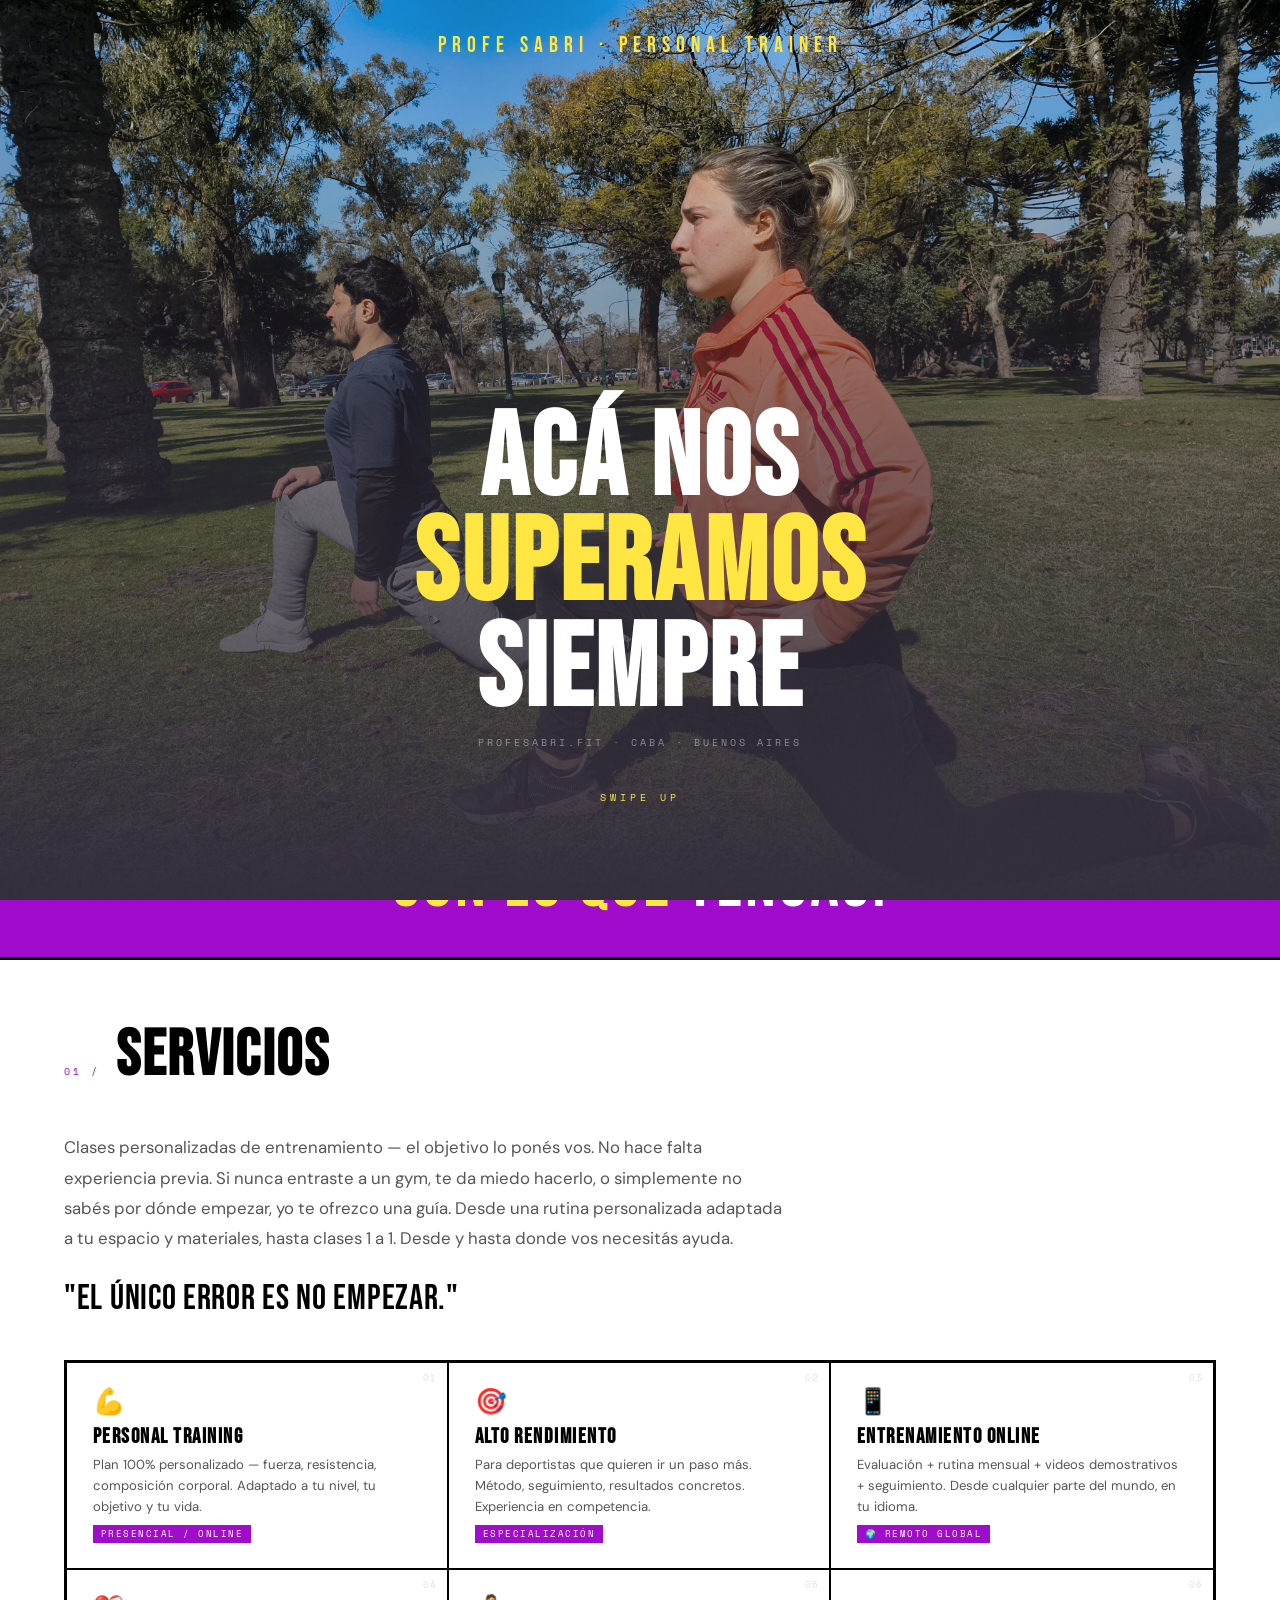
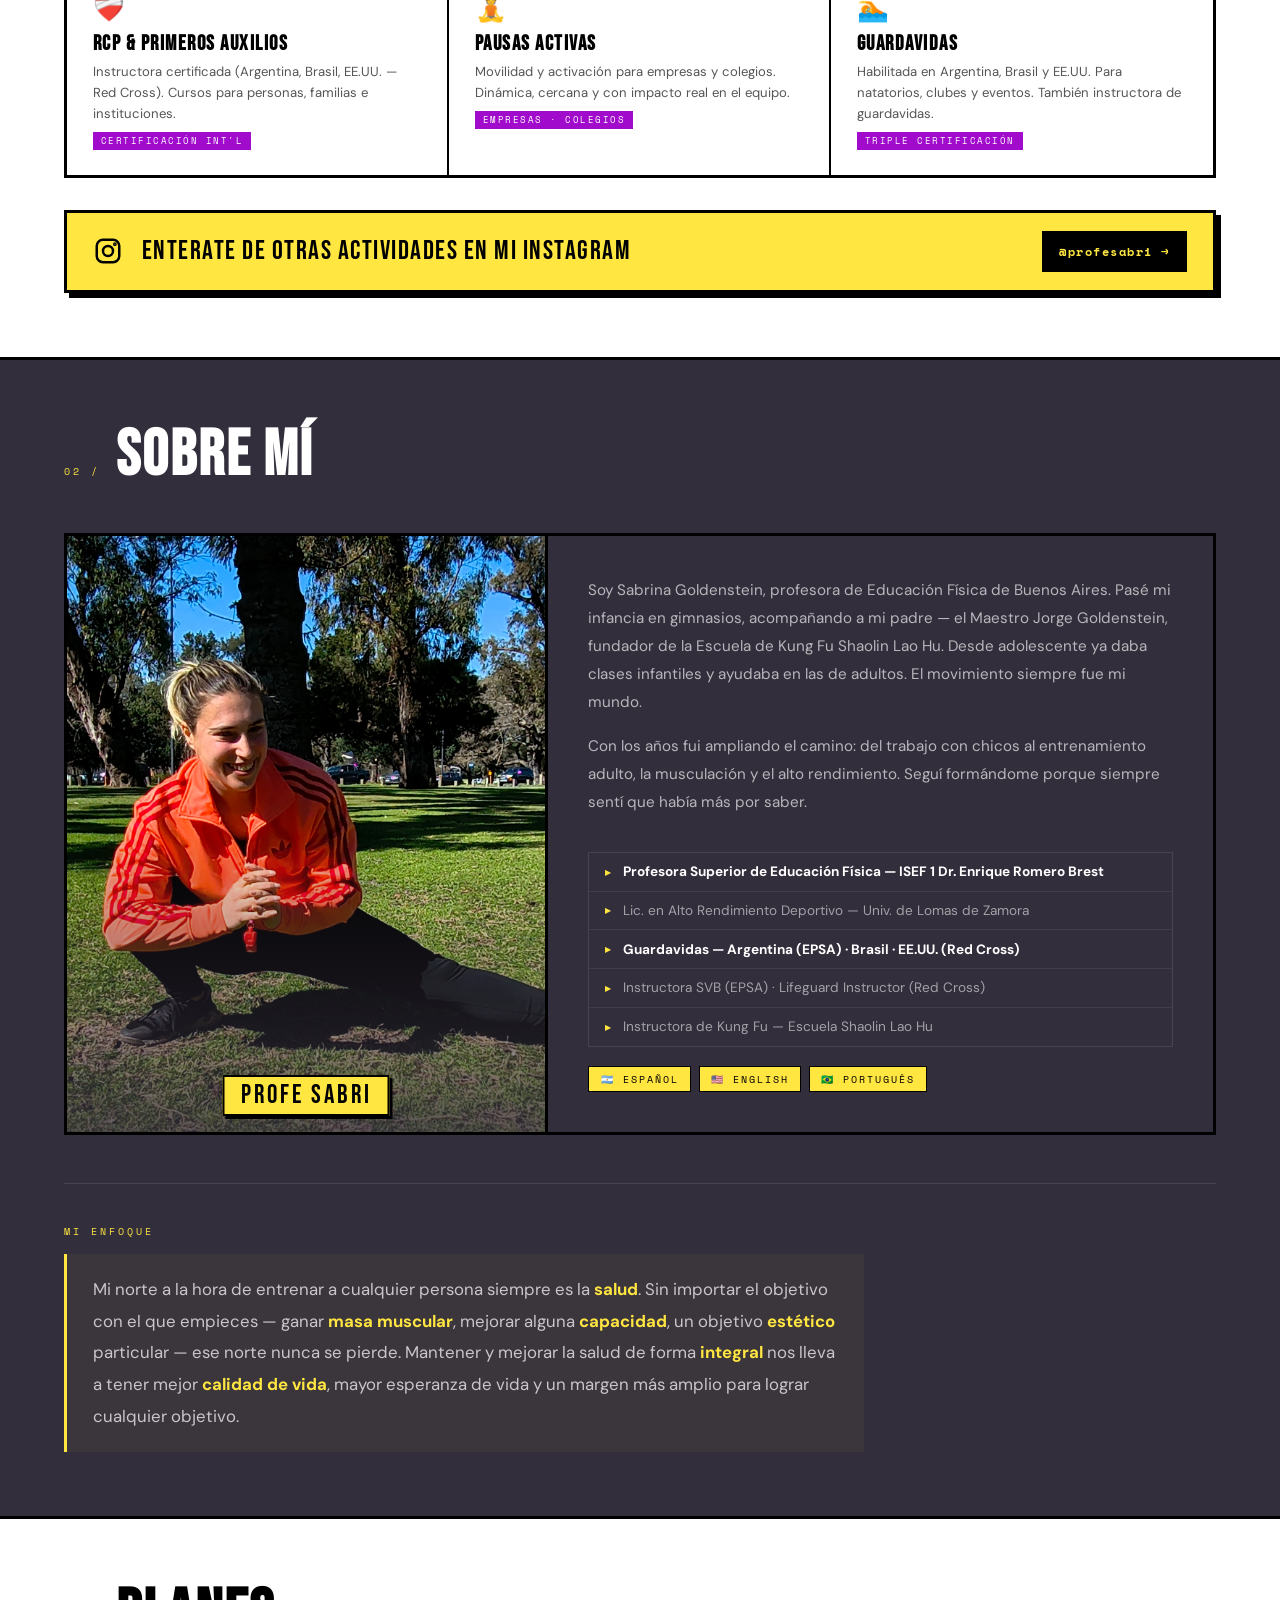
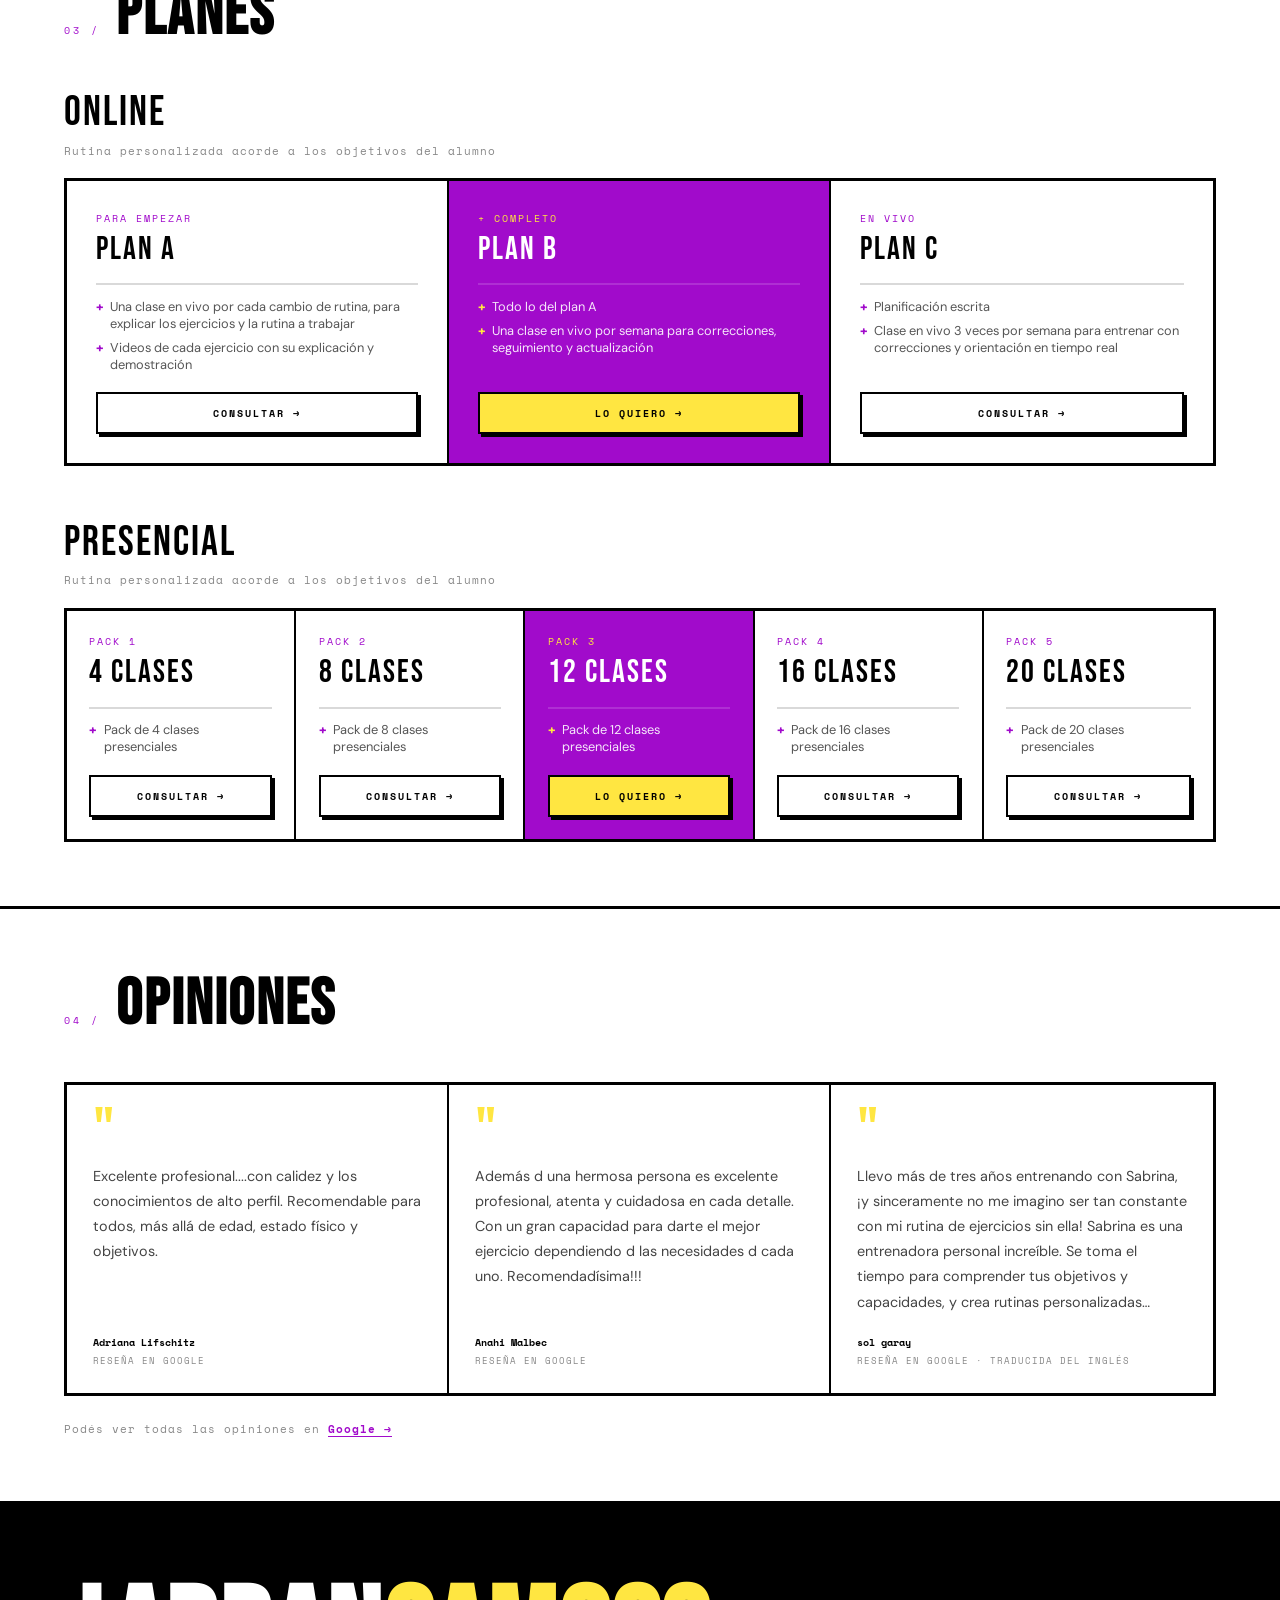
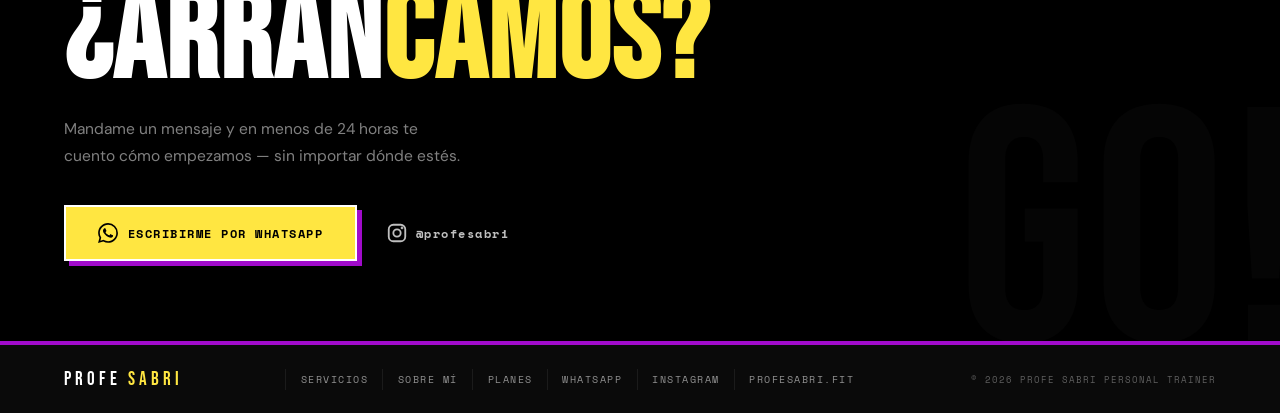
==== commit 220eb375: "cambio a profesabri.fit" ====
--- a/index.html
+++ b/index.html
@@ -5,27 +5,27 @@
 <meta name="viewport" content="width=device-width, initial-scale=1.0">
 <link rel="stylesheet" href="styles.css">
 
-<title>Sabri Gold · Personal Trainer en Buenos Aires y Online</title>
+<title>Profe Sabri · Personal Trainer en Buenos Aires y Online</title>
 <meta name="description" content="Profe de Educación Física en Buenos Aires. Entrenamiento personalizado presencial y online, alto rendimiento, RCP y guardavidas. Entrená donde estés, con lo que tengas.">
-<link rel="canonical" href="https://sabrigoldtrainer.fit/">
+<link rel="canonical" href="https://profesabri.fit/">
 
 <!-- Open Graph (WhatsApp, Facebook, LinkedIn, Telegram, iMessage) -->
 <meta property="og:type" content="website">
-<meta property="og:url" content="https://sabrigoldtrainer.fit/">
-<meta property="og:title" content="Sabri Gold · Personal Trainer">
+<meta property="og:url" content="https://profesabri.fit/">
+<meta property="og:title" content="Profe Sabri · Personal Trainer">
 <meta property="og:description" content="Entrená donde estés, con lo que tengas. Presencial en Buenos Aires y online a todo el mundo.">
-<meta property="og:image" content="https://sabrigoldtrainer.fit/og-image.jpg">
+<meta property="og:image" content="https://profesabri.fit/og-image.jpg">
 <meta property="og:image:width" content="1200">
 <meta property="og:image:height" content="630">
-<meta property="og:image:alt" content="Sabri Gold, personal trainer en Buenos Aires">
-<meta property="og:site_name" content="Sabri Gold Trainer">
+<meta property="og:image:alt" content="Profe Sabri, personal trainer en Buenos Aires">
+<meta property="og:site_name" content="Profe Sabri">
 <meta property="og:locale" content="es_AR">
 
 <!-- Twitter / X -->
 <meta name="twitter:card" content="summary_large_image">
-<meta name="twitter:title" content="Sabri Gold · Personal Trainer">
+<meta name="twitter:title" content="Profe Sabri · Personal Trainer">
 <meta name="twitter:description" content="Entrená donde estés, con lo que tengas.">
-<meta name="twitter:image" content="https://sabrigoldtrainer.fit/og-image.jpg">
+<meta name="twitter:image" content="https://profesabri.fit/og-image.jpg">
 
 <!-- Favicon -->
 <link rel="icon" type="image/png" sizes="48x48" href="favicon-48.png">
@@ -37,9 +37,9 @@
 {
   "@context": "https://schema.org",
   "@type": "HealthClub",
-  "name": "Sabri Gold Trainer",
-  "url": "https://sabrigoldtrainer.fit/",
-  "image": "https://sabrigoldtrainer.fit/og-image.jpg",
+  "name": "Profe Sabri",
+  "url": "https://profesabri.fit/",
+  "image": "https://profesabri.fit/og-image.jpg",
   "description": "Personal training presencial y online en Buenos Aires.",
   "address": { "@type": "PostalAddress", "addressLocality": "Buenos Aires", "addressCountry": "AR" },
   "sameAs": ["https://www.instagram.com/profesabri"]
@@ -57,10 +57,10 @@
     <img src="images/swipe-photo2.jpg" class="swipe-photo" alt="">
     <img src="images/swipe-photo3.jpg" class="swipe-photo" alt="">
   </div>
-  <div class="swipe-logo-top">SABRI GOLD · PERSONAL TRAINER</div>
+  <div class="swipe-logo-top">PROFE SABRI · PERSONAL TRAINER</div>
   <div class="swipe-headline">
     <h1 data-i18n="swipe_h1">ACÁ NOS <br><span>SUPERAMOS</span><br>SIEMPRE</h1>
-    <p data-i18n="swipe_sub">sabrigoldtrainer.fit · CABA · Buenos Aires</p>
+    <p data-i18n="swipe_sub">profesabri.fit · CABA · Buenos Aires</p>
   </div>
   <div class="swipe-arrow-block">
     <div class="swipe-label">swipe up</div>
@@ -75,7 +75,7 @@
 <!-- NAV -->
 <nav>
   <div class="nav-logo">
-    <span class="sg">Sabri Gold</span><span class="dot">·</span> <span class="nav-role">PERSONAL TRAINER</span>
+    <span class="sg">Profe Sabri</span><span class="dot">·</span> <span class="nav-role">PERSONAL TRAINER</span>
   </div>
   <ul class="nav-links">
     <li><a href="#servicios" data-i18n="nav_servicios">servicios</a></li>
@@ -93,10 +93,10 @@
 <span>Personal Training</span><span class="dot-sep">◆</span>
 <span>CABA · Buenos Aires</span><span class="dot-sep">◆</span>
 <span>Online</span><span class="dot-sep">◆</span>
-<span data-i18n="tick_presencial">Presencial · A domicilio · En parque</span><span class="dot-sep">◆</span>
+<span data-i18n="tick_presencial">Presencial · Online · En parque</span><span class="dot-sep">◆</span>
 <span data-i18n="tick_profe">Profe de Educación Física</span><span class="dot-sep">◆</span>
 <span data-i18n="tick_hibrida">Modalidad híbrida</span><span class="dot-sep">◆</span>
-<span>sabrigoldtrainer.fit</span><span class="dot-sep">◆</span>
+<span>profesabri.fit</span><span class="dot-sep">◆</span>
   </div>
 </div>
 
@@ -124,8 +124,8 @@
     </div>
   </div>
   <div class="hero-photo">
-<img src="images/sabri-hero3.jpg" alt="Sabri Gold, personal trainer">
-   <div class="hero-photo-label">SABRI GOLD</div>
+<img src="images/sabri-hero3.jpg" alt="Profe Sabri, personal trainer">
+   <div class="hero-photo-label">PROFE SABRI</div>
   </div>
 </section>
 
@@ -209,7 +209,7 @@
   <div class="sobre-layout fade">
     <div class="sobre-foto">
       <img src="images/sobre-mi.jpg" class="sobre-mi-foto" alt="foto de sabrina">
-      <div class="sobre-nombre">SABRI GOLD</div>
+      <div class="sobre-nombre">PROFE SABRI</div>
     </div>
     <div class="sobre-txt">
       <!-- PARTE 1: BIOGRAFÍA -->
@@ -405,16 +405,16 @@
 </section>
 
 <footer>
-  <div class="f-logo">SABRI<em> GOLD</em></div>
+  <div class="f-logo">PROFE<em> SABRI</em></div>
   <ul class="f-links">
     <li><a href="#servicios" data-i18n="f_servicios">servicios</a></li>
     <li><a href="#sobre-mi" data-i18n="f_sobre">sobre mí</a></li>
     <li><a href="#planes" data-i18n="f_planes">planes</a></li>
     <li><a href="https://wa.me/5491158769537?text=Hola%20Sabri!%20Vi%20tu%20p%C3%A1gina%20y%20quiero%20entrenar%20con%20vos%2C%20hablemos!">whatsapp</a></li>
     <li><a href="https://www.instagram.com/profesabri" target="_blank" rel="noopener">instagram</a></li>
-    <li><a href="https://sabrigoldtrainer.fit">sabrigoldtrainer.fit</a> </li>
+    <li><a href="https://profesabri.fit">profesabri.fit</a> </li>
   </ul>
-  <div class="f-copy">© 2026 SABRI GOLD PERSONAL TRAINER</div>
+  <div class="f-copy">© 2026 PROFE SABRI PERSONAL TRAINER</div>
 </footer>
 
 <a href="https://wa.me/5491158769537?text=Hola%20Sabri!%20Vi%20tu%20p%C3%A1gina%20y%20quiero%20entrenar%20con%20vos%2C%20hablemos!" class="wa-float" target="_blank">
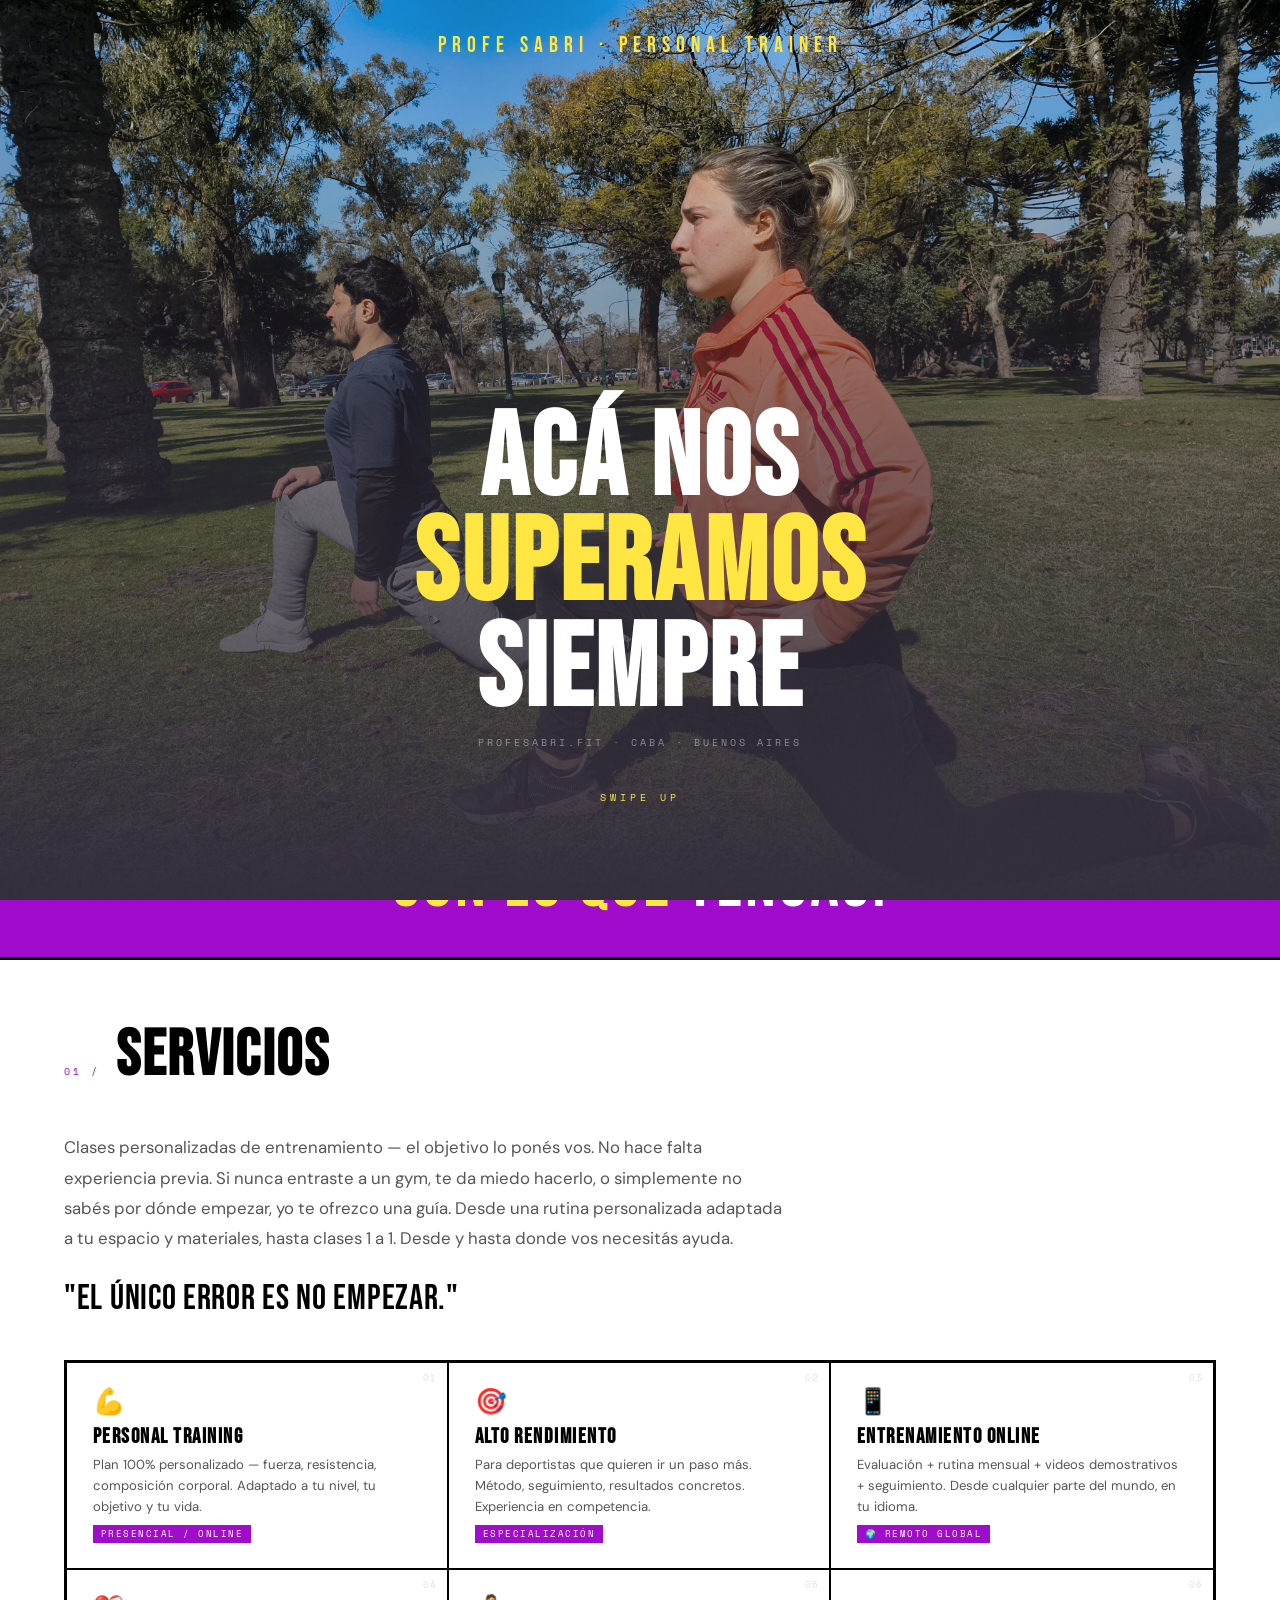
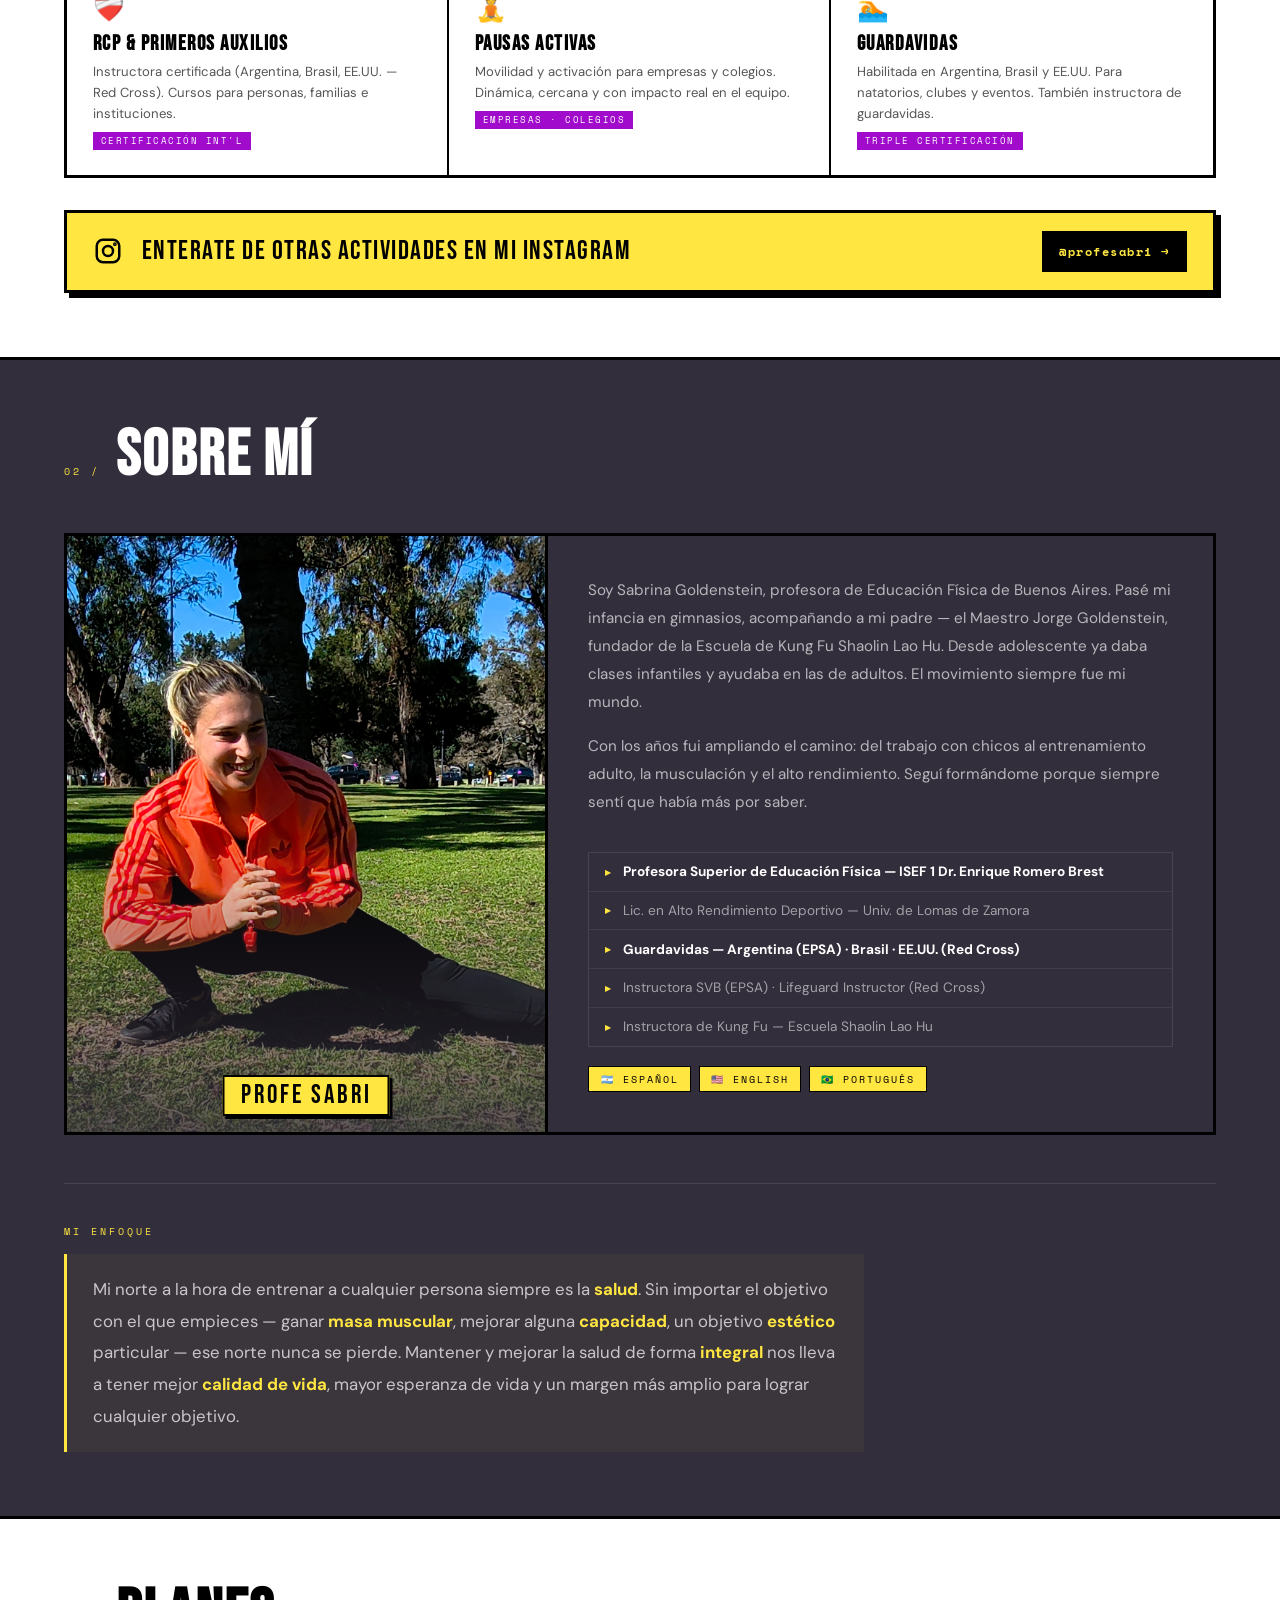
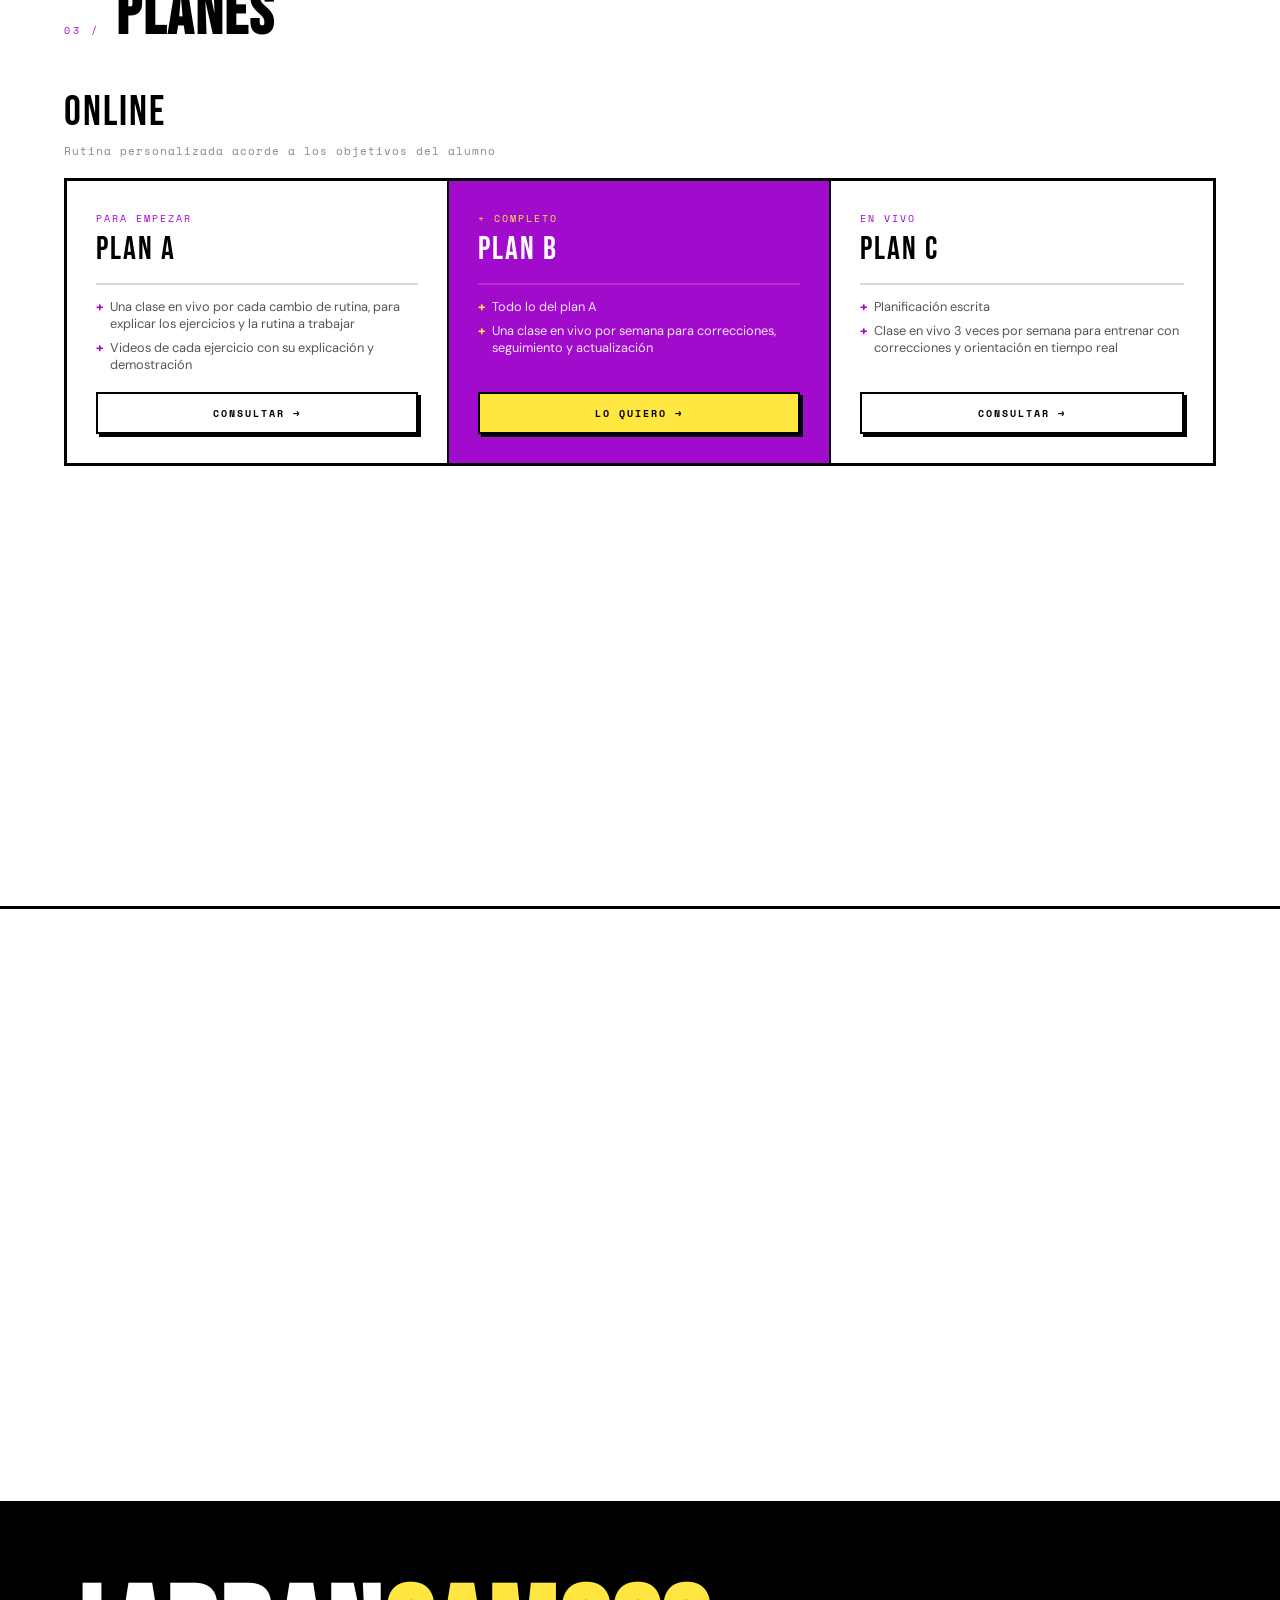
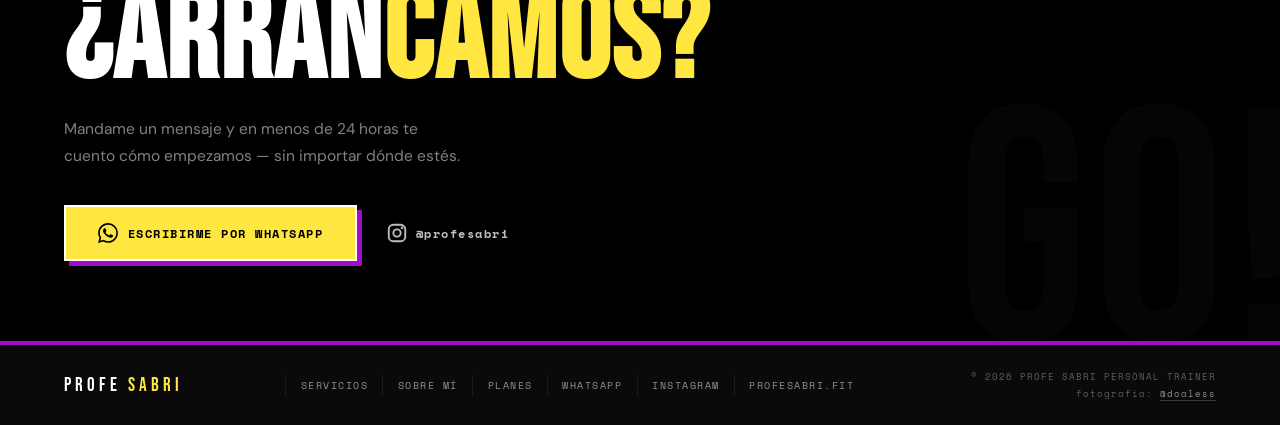
==== commit a8d957bb: "agregar @doaless" ====
--- a/index.html
+++ b/index.html
@@ -414,7 +414,7 @@
     <li><a href="https://www.instagram.com/profesabri" target="_blank" rel="noopener">instagram</a></li>
     <li><a href="https://profesabri.fit">profesabri.fit</a> </li>
   </ul>
-  <div class="f-copy">© 2026 PROFE SABRI PERSONAL TRAINER</div>
+  <div class="f-copy">© 2026 PROFE SABRI PERSONAL TRAINER<br><span data-i18n="f_foto">fotografía:</span> <a href="https://www.instagram.com/doaless/" target="_blank" rel="noopener">@doaless</a></div>
 </footer>
 
 <a href="https://wa.me/5491158769537?text=Hola%20Sabri!%20Vi%20tu%20p%C3%A1gina%20y%20quiero%20entrenar%20con%20vos%2C%20hablemos!" class="wa-float" target="_blank">
--- a/styles.css
+++ b/styles.css
@@ -777,7 +777,9 @@
   color: rgba(255,255,255,0.55); text-decoration: none; transition: color 0.2s;
 }
 .f-links a:hover { color: var(--yellow); }
-.f-copy { font-family: 'Space Mono', monospace; font-size: 0.58rem; color: rgba(255,255,255,0.35); letter-spacing: 1px; }
+.f-copy { font-family: 'Space Mono', monospace; font-size: 0.58rem; color: rgba(255,255,255,0.35); letter-spacing: 1px; text-align: right; line-height: 1.9; }
+.f-copy a { color: rgba(255,255,255,0.55); text-decoration: none; border-bottom: 1px solid rgba(255,255,255,0.2); transition: color 0.2s, border-color 0.2s; }
+.f-copy a:hover { color: var(--yellow); border-color: var(--yellow); }
 
 /* ─── WA FLOAT ─── */
 .wa-float {
@@ -820,6 +822,7 @@
   .hero h1 { font-size: 4.5rem; }
   .serv-grid { grid-template-columns: 1fr; }
   footer { flex-direction: column; text-align: center; }
+  .f-copy { text-align: center; }
   .f-links { flex-wrap: wrap; justify-content: center; }
 }
 
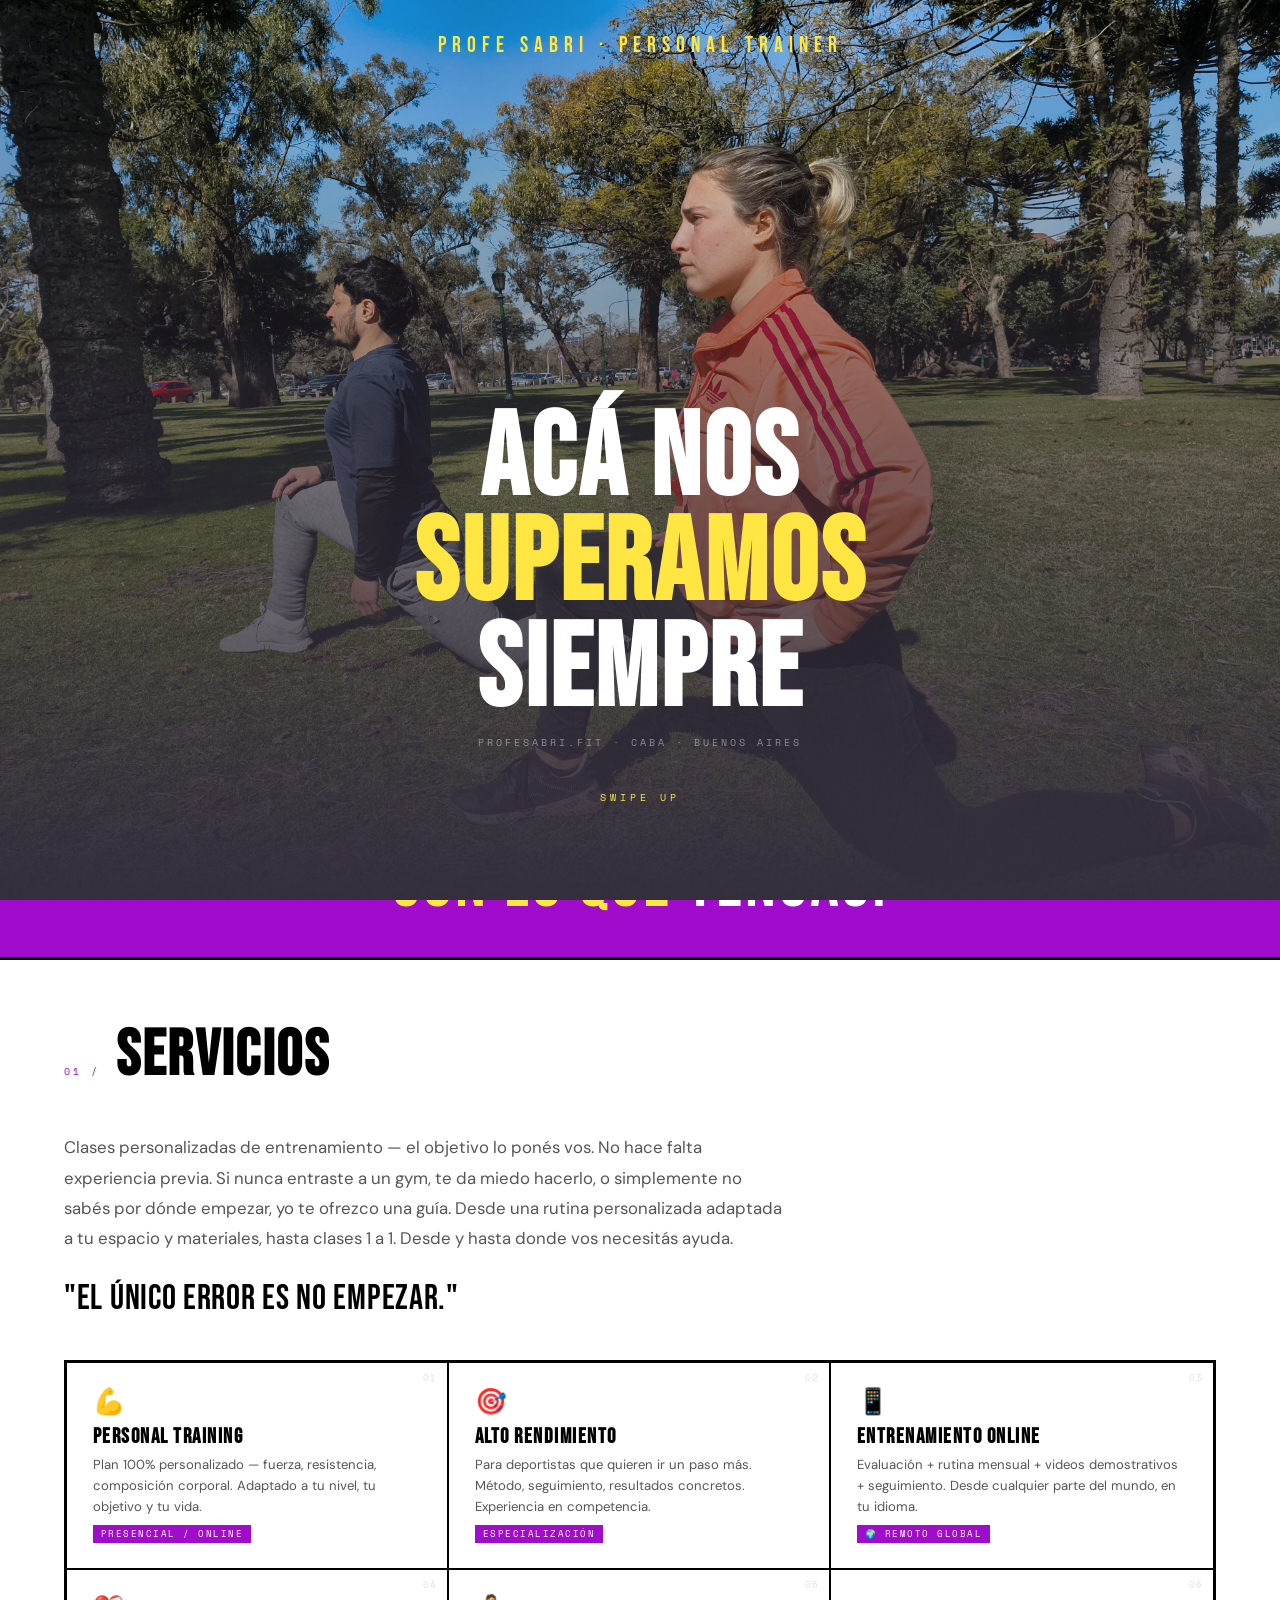
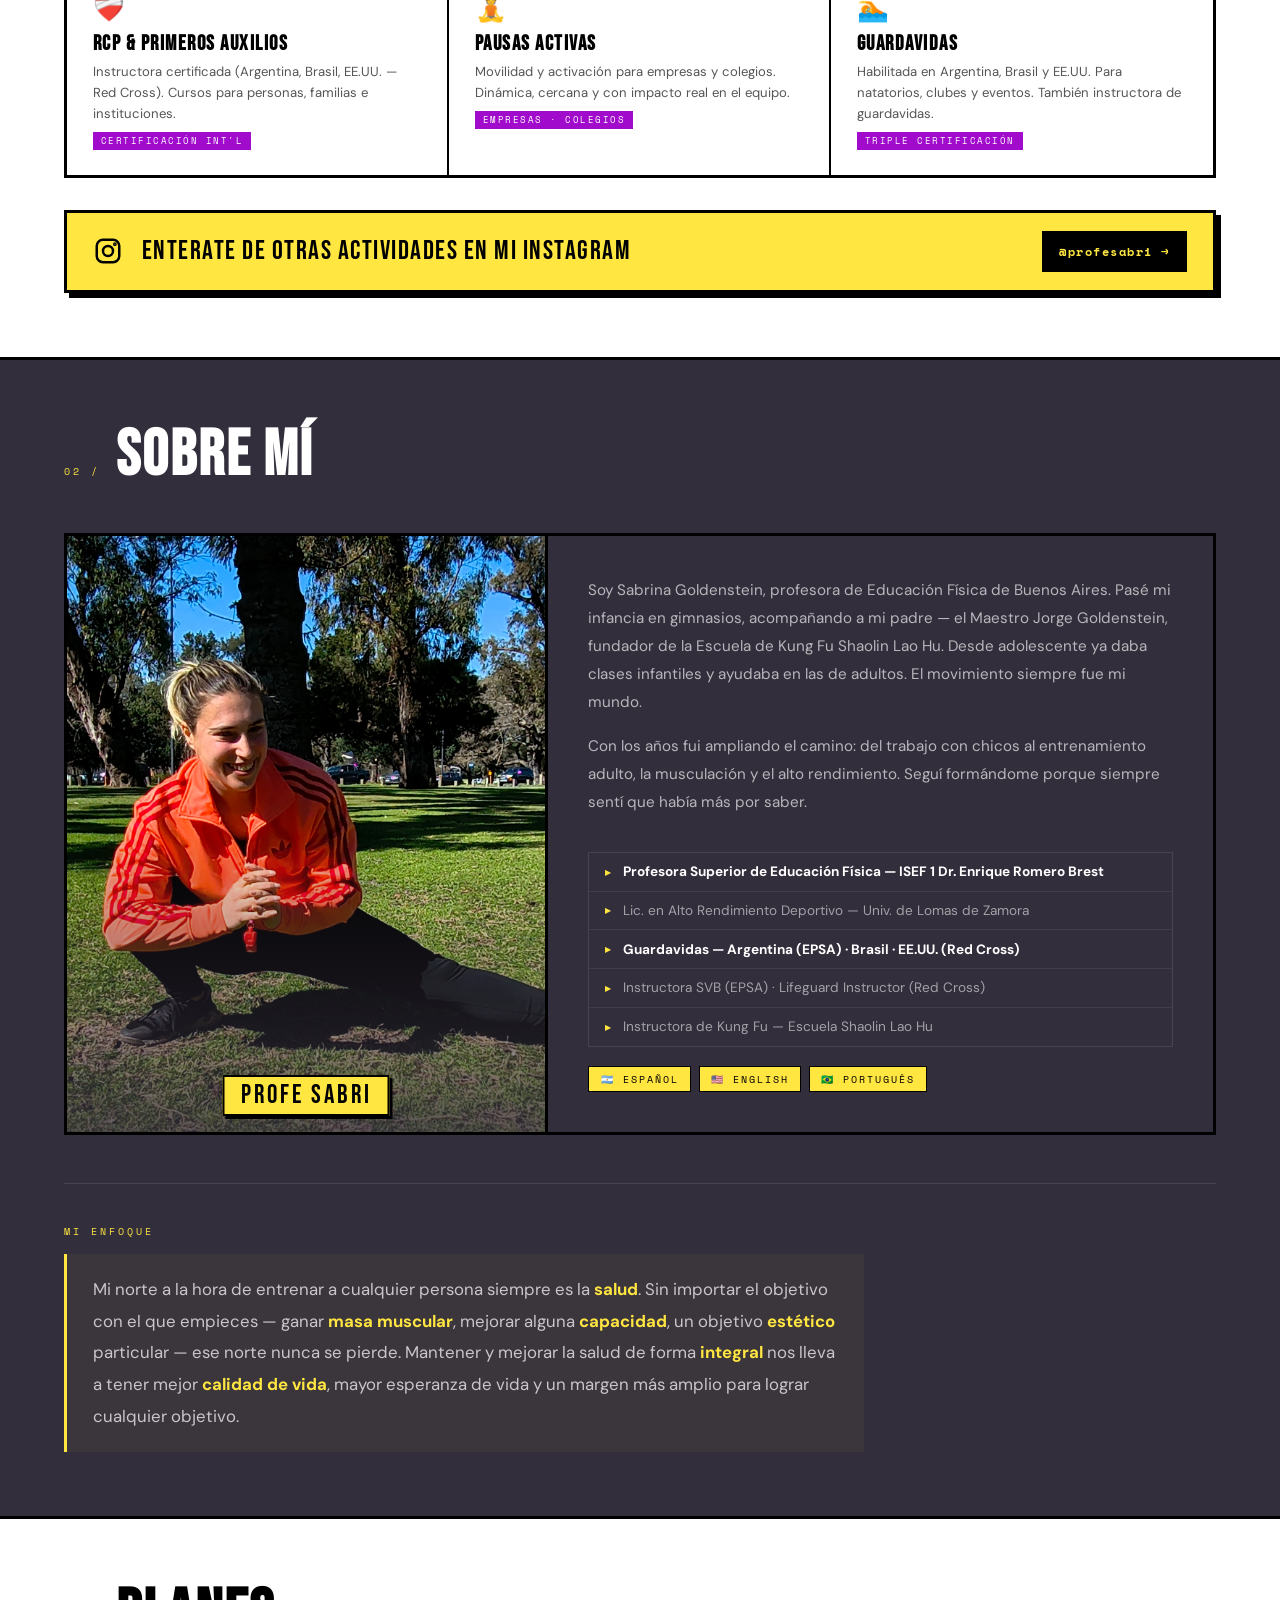
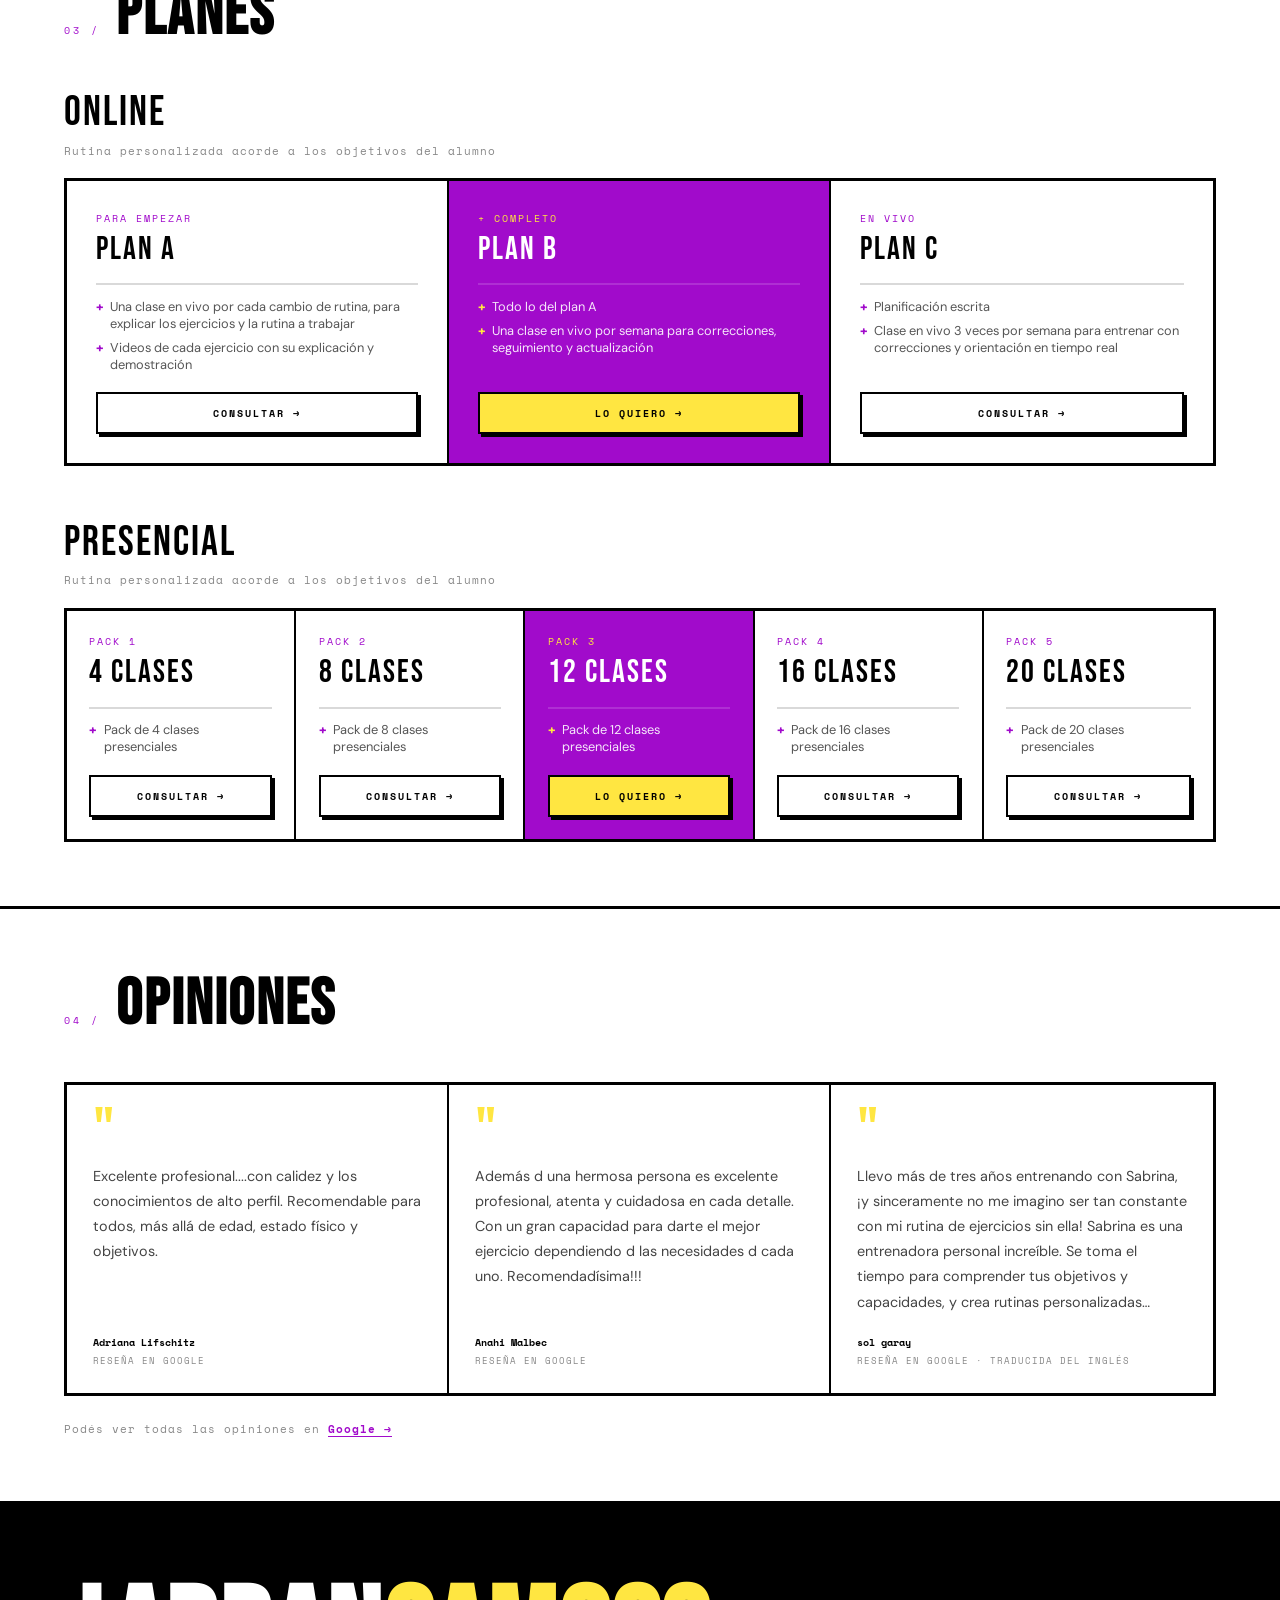
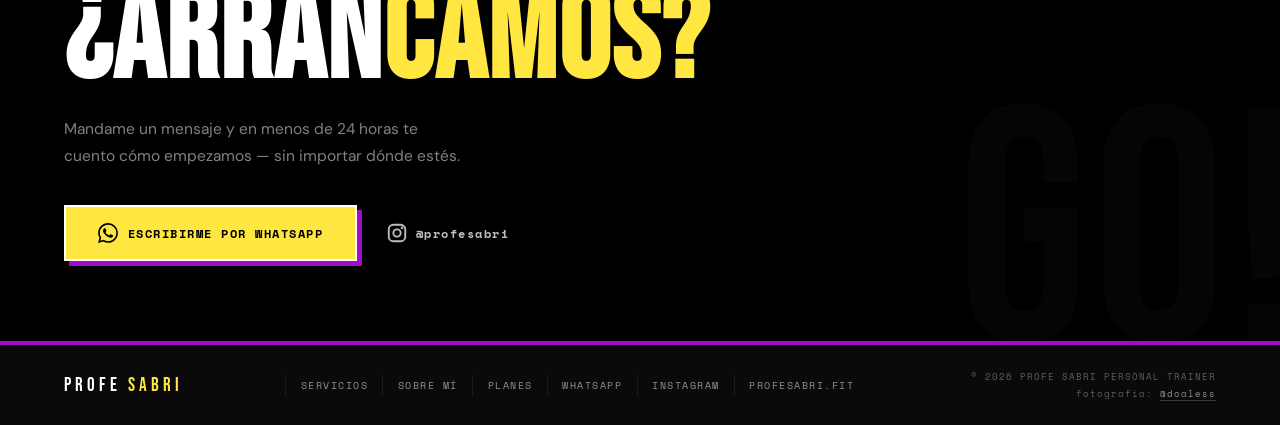
==== commit 7e2f9a15: "english" ====
--- a/index.html
+++ b/index.html
@@ -3,11 +3,16 @@
 <head>
 <meta charset="UTF-8">
 <meta name="viewport" content="width=device-width, initial-scale=1.0">
+<link rel="preconnect" href="https://fonts.googleapis.com">
+<link rel="preconnect" href="https://fonts.gstatic.com" crossorigin>
 <link rel="stylesheet" href="styles.css">
 
 <title>Profe Sabri · Personal Trainer en Buenos Aires y Online</title>
-<meta name="description" content="Profe de Educación Física en Buenos Aires. Entrenamiento personalizado presencial y online, alto rendimiento, RCP y guardavidas. Entrená donde estés, con lo que tengas.">
+<meta name="description" content="Personal trainer y profe de Educación Física en Buenos Aires. Entrenamiento presencial y online, alto rendimiento y RCP. Entrená donde estés.">
 <link rel="canonical" href="https://profesabri.fit/">
+<link rel="alternate" hreflang="es" href="https://profesabri.fit/">
+<link rel="alternate" hreflang="en" href="https://profesabri.fit/en/">
+<link rel="alternate" hreflang="x-default" href="https://profesabri.fit/">
 
 <!-- Open Graph (WhatsApp, Facebook, LinkedIn, Telegram, iMessage) -->
 <meta property="og:type" content="website">
@@ -20,6 +25,7 @@
 <meta property="og:image:alt" content="Profe Sabri, personal trainer en Buenos Aires">
 <meta property="og:site_name" content="Profe Sabri">
 <meta property="og:locale" content="es_AR">
+<meta property="og:locale:alternate" content="en_US">
 
 <!-- Twitter / X -->
 <meta name="twitter:card" content="summary_large_image">
@@ -36,12 +42,21 @@
 <script type="application/ld+json">
 {
   "@context": "https://schema.org",
-  "@type": "HealthClub",
+  "@type": "ProfessionalService",
   "name": "Profe Sabri",
+  "alternateName": ["Sabrina Goldenstein", "profesabri"],
   "url": "https://profesabri.fit/",
   "image": "https://profesabri.fit/og-image.jpg",
   "description": "Personal training presencial y online en Buenos Aires.",
+  "areaServed": ["Buenos Aires", "Online"],
   "address": { "@type": "PostalAddress", "addressLocality": "Buenos Aires", "addressCountry": "AR" },
+  "founder": {
+    "@type": "Person",
+    "name": "Sabrina Goldenstein",
+    "jobTitle": "Profesora de Educación Física",
+    "knowsLanguage": ["Spanish", "English", "Portuguese"],
+    "sameAs": ["https://www.instagram.com/profesabri"]
+  },
   "sameAs": ["https://www.instagram.com/profesabri"]
 }
 </script>
@@ -59,8 +74,8 @@
   </div>
   <div class="swipe-logo-top">PROFE SABRI · PERSONAL TRAINER</div>
   <div class="swipe-headline">
-    <h1 data-i18n="swipe_h1">ACÁ NOS <br><span>SUPERAMOS</span><br>SIEMPRE</h1>
-    <p data-i18n="swipe_sub">profesabri.fit · CABA · Buenos Aires</p>
+    <div class="swipe-title">ACÁ NOS <br><span>SUPERAMOS</span><br>SIEMPRE</div>
+    <p>profesabri.fit · CABA · Buenos Aires</p>
   </div>
   <div class="swipe-arrow-block">
     <div class="swipe-label">swipe up</div>
@@ -78,12 +93,12 @@
     <span class="sg">Profe Sabri</span><span class="dot">·</span> <span class="nav-role">PERSONAL TRAINER</span>
   </div>
   <ul class="nav-links">
-    <li><a href="#servicios" data-i18n="nav_servicios">servicios</a></li>
-    <li><a href="#sobre-mi" data-i18n="nav_sobre">sobre mí</a></li>
-    <li><a href="#planes" data-i18n="nav_planes">planes</a></li>
-    <li><a href="#testimonios" data-i18n="nav_opiniones">opiniones</a></li>
-    <li><a href="https://wa.me/5491158769537" class="nav-cta" data-i18n="nav_contacto">contacto</a></li>
-  <li style="border-left:1px solid rgba(255,255,255,0.1);display:flex;align-items:center;padding:0 0.4rem"><button id="lang-btn" aria-label="Switch to English">EN</button></li>
+    <li><a href="#servicios">servicios</a></li>
+    <li><a href="#sobre-mi">sobre mí</a></li>
+    <li><a href="#planes">planes</a></li>
+    <li><a href="#testimonios">opiniones</a></li>
+    <li><a href="https://wa.me/5491158769537" class="nav-cta">contacto</a></li>
+  <li style="border-left:1px solid rgba(255,255,255,0.1);display:flex;align-items:center;padding:0 0.4rem"><a id="lang-btn" href="/en/" hreflang="en" lang="en" aria-label="Switch to English">EN</a></li>
   </ul>
 </nav>
 
@@ -93,9 +108,9 @@
 <span>Personal Training</span><span class="dot-sep">◆</span>
 <span>CABA · Buenos Aires</span><span class="dot-sep">◆</span>
 <span>Online</span><span class="dot-sep">◆</span>
-<span data-i18n="tick_presencial">Presencial · Online · En parque</span><span class="dot-sep">◆</span>
-<span data-i18n="tick_profe">Profe de Educación Física</span><span class="dot-sep">◆</span>
-<span data-i18n="tick_hibrida">Modalidad híbrida</span><span class="dot-sep">◆</span>
+<span>Presencial · Online · En parque</span><span class="dot-sep">◆</span>
+<span>Profe de Educación Física</span><span class="dot-sep">◆</span>
+<span>Modalidad híbrida</span><span class="dot-sep">◆</span>
 <span>profesabri.fit</span><span class="dot-sep">◆</span>
   </div>
 </div>
@@ -104,22 +119,22 @@
 <section class="hero">
   <div class="hero-text">
     <div class="panel-main-inner">
-      <span class="hero-eyebrow" data-i18n="hero_eyebrow">Profe de Educación Física · Buenos Aires</span>
-      <h1 data-i18n="hero_h1">
+      <span class="hero-eyebrow">Profe de Educación Física · Buenos Aires</span>
+      <h1>
         ENTRENÁ<br>
         <span class="yellow">DONDE</span><br>
         <span class="stroke">ESTÉS.</span>
       </h1>
-      <div class="hero-tagline"><span data-i18n="hero_tagline">"Acá nos superamos siempre — tus objetivos al alcance de tu mano"</span></div>
+      <div class="hero-tagline"><span>"Acá nos superamos siempre — tus objetivos al alcance de tu mano"</span></div>
       <p class="hero-desc">
-        <span data-i18n="hero_desc">Soy Sabri, personal trainer. Presencial, online, en tu casa, en el parque, en el gym — con lo que tenés y en el nivel que necesitás. Hay una forma de entrenar que funciona para vos. Lo único que necesitás es dar el primer paso.</span>
+        <span>Soy Sabri, personal trainer. Presencial, online, en tu casa, en el parque, en el gym — con lo que tenés y en el nivel que necesitás. Hay una forma de entrenar que funciona para vos. Lo único que necesitás es dar el primer paso.</span>
       </p>
       <div class="hero-btns">
         <a href="https://wa.me/5491158769537?text=Hola%20Sabri!" class="btn-main">
           <svg width="16" height="16" viewBox="0 0 24 24" fill="white"><path d="M17.472 14.382c-.297-.149-1.758-.867-2.03-.967-.273-.099-.471-.148-.67.15-.197.297-.767.966-.94 1.164-.173.199-.347.223-.644.075-.297-.15-1.255-.463-2.39-1.475-.883-.788-1.48-1.761-1.653-2.059-.173-.297-.018-.458.13-.606.134-.133.298-.347.446-.52.149-.174.198-.298.298-.497.099-.198.05-.371-.025-.52-.075-.149-.669-1.612-.916-2.207-.242-.579-.487-.5-.669-.51-.173-.008-.371-.01-.57-.01-.198 0-.52.074-.792.372-.272.297-1.04 1.016-1.04 2.479 0 1.462 1.065 2.875 1.213 3.074.149.198 2.096 3.2 5.077 4.487.709.306 1.262.489 1.694.625.712.227 1.36.195 1.871.118.571-.085 1.758-.719 2.006-1.413.248-.694.248-1.289.173-1.413-.074-.124-.272-.198-.57-.347m-5.421 7.403h-.004a9.87 9.87 0 01-5.031-1.378l-.361-.214-3.741.982.998-3.648-.235-.374a9.86 9.86 0 01-1.51-5.26c.001-5.45 4.436-9.884 9.888-9.884 2.64 0 5.122 1.03 6.988 2.898a9.825 9.825 0 012.893 6.994c-.003 5.45-4.437 9.884-9.885 9.884m8.413-18.297A11.815 11.815 0 0012.05 0C5.495 0 .16 5.335.157 11.892c0 2.096.547 4.142 1.588 5.945L.057 24l6.305-1.654a11.882 11.882 0 005.683 1.448h.005c6.554 0 11.89-5.335 11.893-11.893a11.821 11.821 0 00-3.48-8.413z"/></svg>
-          <span data-i18n="btn_escribir">escribirme</span>
+          <span>escribirme</span>
         </a>
-        <a href="#planes" class="btn-sec" data-i18n="btn_planes">ver planes →</a>
+        <a href="#planes" class="btn-sec">ver planes →</a>
       </div>
     </div>
   </div>
@@ -132,68 +147,68 @@
 
 <!-- DIFERENCIAL -->
 <div class="diferencial">
-  <p data-i18n="diferencial">ENTRENÁ <em>DONDE</em> ESTÉS,<br>CON LO QUE <em>TENGAS.</em></p>
+  <p>ENTRENÁ <em>DONDE</em> ESTÉS,<br>CON LO QUE <em>TENGAS.</em></p>
 </div>
 
 <!-- SERVICIOS -->
 <section class="sec sec-white" id="servicios">
   <div class="sec-head fade">
     <span class="sec-num">01 /</span>
-    <h2 class="sec-title" data-i18n="sec01_title">servicios</h2>
+    <h2 class="sec-title">servicios</h2>
   </div>
   <div class="serv-intro fade">
-    <p data-i18n="serv_intro">Clases personalizadas de entrenamiento — el objetivo lo ponés vos. No hace falta experiencia previa. Si nunca entraste a un gym, te da miedo hacerlo, o simplemente no sabés por dónde empezar, yo te ofrezco una guía. Desde una rutina personalizada adaptada a tu espacio y materiales, hasta clases 1 a 1. Desde y hasta donde vos necesitás ayuda.</p>
-    <span class="serv-intro-claim" data-i18n="serv_claim">"El único error es no empezar."</span>
+    <p>Clases personalizadas de entrenamiento — el objetivo lo ponés vos. No hace falta experiencia previa. Si nunca entraste a un gym, te da miedo hacerlo, o simplemente no sabés por dónde empezar, yo te ofrezco una guía. Desde una rutina personalizada adaptada a tu espacio y materiales, hasta clases 1 a 1. Desde y hasta donde vos necesitás ayuda.</p>
+    <span class="serv-intro-claim">"El único error es no empezar."</span>
   </div>
   <div class="serv-grid fade">
     <div class="serv-card">
       <span class="serv-num">01</span>
       <div class="serv-icon">💪</div>
-      <h3 data-i18n="serv1_name">Personal Training</h3>
-      <p data-i18n="serv1_desc">Plan 100% personalizado — fuerza, resistencia, composición corporal. Adaptado a tu nivel, tu objetivo y tu vida.</p>
-      <span class="serv-badge" data-i18n="serv1_badge">presencial / online</span>
+      <h3>Personal Training</h3>
+      <p>Plan 100% personalizado — fuerza, resistencia, composición corporal. Adaptado a tu nivel, tu objetivo y tu vida.</p>
+      <span class="serv-badge">presencial / online</span>
     </div>
     <div class="serv-card">
       <span class="serv-num">02</span>
       <div class="serv-icon">🎯</div>
-      <h3 data-i18n="serv2_name">Alto Rendimiento</h3>
-      <p data-i18n="serv2_desc">Para deportistas que quieren ir un paso más. Método, seguimiento, resultados concretos. Experiencia en competencia.</p>
-      <span class="serv-badge" data-i18n="serv2_badge">especialización</span>
+      <h3>Alto Rendimiento</h3>
+      <p>Para deportistas que quieren ir un paso más. Método, seguimiento, resultados concretos. Experiencia en competencia.</p>
+      <span class="serv-badge">especialización</span>
     </div>
     <div class="serv-card">
       <span class="serv-num">03</span>
       <div class="serv-icon">📱</div>
-      <h3 data-i18n="serv3_name">Entrenamiento Online</h3>
-      <p data-i18n="serv3_desc">Evaluación + rutina mensual + videos demostrativos + seguimiento. Desde cualquier parte del mundo, en tu idioma.</p>
-      <span class="serv-badge" data-i18n="serv3_badge">🌍 remoto global</span>
+      <h3>Entrenamiento Online</h3>
+      <p>Evaluación + rutina mensual + videos demostrativos + seguimiento. Desde cualquier parte del mundo, en tu idioma.</p>
+      <span class="serv-badge">🌍 remoto global</span>
     </div>
     <div class="serv-card">
       <span class="serv-num">04</span>
       <div class="serv-icon">❤️‍🩹</div>
-      <h3 data-i18n="serv4_name">RCP & Primeros Auxilios</h3>
-      <p data-i18n="serv4_desc">Instructora certificada (Argentina, Brasil, EE.UU. — Red Cross). Cursos para personas, familias e instituciones.</p>
-      <span class="serv-badge" data-i18n="serv4_badge">certificación int'l</span>
+      <h3>RCP & Primeros Auxilios</h3>
+      <p>Instructora certificada (Argentina, Brasil, EE.UU. — Red Cross). Cursos para personas, familias e instituciones.</p>
+      <span class="serv-badge">certificación int'l</span>
     </div>
     <div class="serv-card">
       <span class="serv-num">05</span>
       <div class="serv-icon">🧘</div>
-      <h3 data-i18n="serv5_name">Pausas Activas</h3>
-      <p data-i18n="serv5_desc">Movilidad y activación para empresas y colegios. Dinámica, cercana y con impacto real en el equipo.</p>
-      <span class="serv-badge" data-i18n="serv5_badge">empresas · colegios</span>
+      <h3>Pausas Activas</h3>
+      <p>Movilidad y activación para empresas y colegios. Dinámica, cercana y con impacto real en el equipo.</p>
+      <span class="serv-badge">empresas · colegios</span>
     </div>
     <div class="serv-card">
       <span class="serv-num">06</span>
       <div class="serv-icon">🏊</div>
-      <h3 data-i18n="serv6_name">Guardavidas</h3>
-      <p data-i18n="serv6_desc">Habilitada en Argentina, Brasil y EE.UU. Para natatorios, clubes y eventos. También instructora de guardavidas.</p>
-      <span class="serv-badge" data-i18n="serv6_badge">triple certificación</span>
+      <h3>Guardavidas</h3>
+      <p>Habilitada en Argentina, Brasil y EE.UU. Para natatorios, clubes y eventos. También instructora de guardavidas.</p>
+      <span class="serv-badge">triple certificación</span>
     </div>
   </div>
 
   <div class="serv-ig-wrap fade">
     <a href="https://www.instagram.com/profesabri" class="serv-ig" target="_blank" rel="noopener">
       <svg viewBox="0 0 24 24" fill="none" stroke="currentColor" stroke-width="2" stroke-linecap="round" stroke-linejoin="round" aria-hidden="true"><rect x="3" y="3" width="18" height="18" rx="5"/><circle cx="12" cy="12" r="4"/><circle cx="17.5" cy="6.5" r="0.5" fill="currentColor"/></svg>
-      <span class="serv-ig-txt" data-i18n="serv_ig_txt">Enterate de otras actividades en mi Instagram</span>
+      <span class="serv-ig-txt">Enterate de otras actividades en mi Instagram</span>
       <span class="serv-ig-btn">@profesabri →</span>
     </a>
   </div>
@@ -204,7 +219,7 @@
 <section class="sec sec-dark" id="sobre-mi">
   <div class="sec-head fade">
     <span class="sec-num">02 /</span>
-    <h2 class="sec-title" data-i18n="sec02_title">sobre mí</h2>
+    <h2 class="sec-title">sobre mí</h2>
   </div>
   <div class="sobre-layout fade">
     <div class="sobre-foto">
@@ -213,14 +228,14 @@
     </div>
     <div class="sobre-txt">
       <!-- PARTE 1: BIOGRAFÍA -->
-      <p data-i18n="sobre_p1">Soy Sabrina Goldenstein, profesora de Educación Física de Buenos Aires. Pasé mi infancia en gimnasios, acompañando a mi padre — el Maestro Jorge Goldenstein, fundador de la Escuela de Kung Fu Shaolin Lao Hu. Desde adolescente ya daba clases infantiles y ayudaba en las de adultos. El movimiento siempre fue mi mundo.</p>
-      <p data-i18n="sobre_p2">Con los años fui ampliando el camino: del trabajo con chicos al entrenamiento adulto, la musculación y el alto rendimiento. Seguí formándome porque siempre sentí que había más por saber.</p>
+      <p>Soy Sabrina Goldenstein, profesora de Educación Física de Buenos Aires. Pasé mi infancia en gimnasios, acompañando a mi padre — el Maestro Jorge Goldenstein, fundador de la Escuela de Kung Fu Shaolin Lao Hu. Desde adolescente ya daba clases infantiles y ayudaba en las de adultos. El movimiento siempre fue mi mundo.</p>
+      <p>Con los años fui ampliando el camino: del trabajo con chicos al entrenamiento adulto, la musculación y el alto rendimiento. Seguí formándome porque siempre sentí que había más por saber.</p>
       <ul class="creds-list">
-        <li data-i18n="cred1"><strong>Profesora Superior de Educación Física — ISEF 1 Dr. Enrique Romero Brest</strong></li>
-        <li data-i18n="cred2">Lic. en Alto Rendimiento Deportivo — Univ. de Lomas de Zamora</li>
-        <li data-i18n="cred3"><strong>Guardavidas — Argentina (EPSA) · Brasil · EE.UU. (Red Cross)</strong></li>
-        <li data-i18n="cred4">Instructora SVB (EPSA) · Lifeguard Instructor (Red Cross)</li>
-        <li data-i18n="cred5">Instructora de Kung Fu — Escuela Shaolin Lao Hu</li>
+        <li><strong>Profesora Superior de Educación Física — ISEF 1 Dr. Enrique Romero Brest</strong></li>
+        <li>Lic. en Alto Rendimiento Deportivo — Univ. de Lomas de Zamora</li>
+        <li><strong>Guardavidas — Argentina (EPSA) · Brasil · EE.UU. (Red Cross)</strong></li>
+        <li>Instructora SVB (EPSA) · Lifeguard Instructor (Red Cross)</li>
+        <li>Instructora de Kung Fu — Escuela Shaolin Lao Hu</li>
       </ul>
       <div class="idiomas-row">
         <span class="idioma-tag">🇦🇷 Español</span>
@@ -232,8 +247,8 @@
 
   <!-- PARTE 2: FILOSOFÍA -->
   <div class="sobre-filosofia fade">
-    <div class="filosofia-tag" data-i18n="filosofia_tag">MI ENFOQUE</div>
-    <blockquote class="filosofia-quote" data-i18n="filosofia_quote">
+    <div class="filosofia-tag">MI ENFOQUE</div>
+    <blockquote class="filosofia-quote">
       Mi norte a la hora de entrenar a cualquier persona siempre es la <strong class="f-highlight">salud</strong>. Sin importar el objetivo con el que empieces — ganar <strong class="f-highlight">masa muscular</strong>, mejorar alguna <strong class="f-highlight">capacidad</strong>, un objetivo <strong class="f-highlight">estético</strong> particular — ese norte nunca se pierde. Mantener y mejorar la salud de forma <strong class="f-highlight">integral</strong> nos lleva a tener mejor <strong class="f-highlight">calidad de vida</strong>, mayor esperanza de vida y un margen más amplio para lograr cualquier objetivo.
     </blockquote>
   </div>
@@ -244,103 +259,103 @@
 <section class="sec sec-white" id="planes">
   <div class="sec-head fade">
     <span class="sec-num">03 /</span>
-    <h2 class="sec-title" data-i18n="sec03_title">planes</h2>
+    <h2 class="sec-title">planes</h2>
   </div>
 
   <!-- ONLINE -->
   <div class="plan-group fade">
     <h3 class="plan-group-title">Online</h3>
-    <p class="plan-group-sub" data-i18n="plan_sub">Rutina personalizada acorde a los objetivos del alumno</p>
+    <p class="plan-group-sub">Rutina personalizada acorde a los objetivos del alumno</p>
   </div>
   <div class="planes-grid planes-grid--3 fade">
     <div class="plan-card">
-      <span class="plan-tag" data-i18n="plan_tag_a">para empezar</span>
+      <span class="plan-tag">para empezar</span>
       <div class="plan-name">PLAN A</div>
       <hr class="plan-divider">
       <ul class="plan-items">
-        <li><span class="ok" aria-hidden="true">+</span> <span data-i18n="pA1">Una clase en vivo por cada cambio de rutina, para explicar los ejercicios y la rutina a trabajar</span></li>
-        <li><span class="ok" aria-hidden="true">+</span> <span data-i18n="pA2">Videos de cada ejercicio con su explicación y demostración</span></li>
-      </ul>
-      <a href="https://wa.me/5491158769537?text=Me%20interesa%20el%20Plan%20Online%20A" class="btn-plan" target="_blank" rel="noopener" data-i18n="btn_consultar">consultar →</a>
+        <li><span class="ok" aria-hidden="true">+</span> <span>Una clase en vivo por cada cambio de rutina, para explicar los ejercicios y la rutina a trabajar</span></li>
+        <li><span class="ok" aria-hidden="true">+</span> <span>Videos de cada ejercicio con su explicación y demostración</span></li>
+      </ul>
+      <a href="https://wa.me/5491158769537?text=Me%20interesa%20el%20Plan%20Online%20A" class="btn-plan" target="_blank" rel="noopener">consultar →</a>
     </div>
 
     <div class="plan-card featured">
-      <span class="plan-tag" data-i18n="plan_tag_b">+ completo</span>
+      <span class="plan-tag">+ completo</span>
       <div class="plan-name">PLAN B</div>
       <hr class="plan-divider">
       <ul class="plan-items">
-        <li><span class="ok" aria-hidden="true">+</span> <span data-i18n="pB1">Todo lo del plan A</span></li>
-        <li><span class="ok" aria-hidden="true">+</span> <span data-i18n="pB2">Una clase en vivo por semana para correcciones, seguimiento y actualización</span></li>
-      </ul>
-      <a href="https://wa.me/5491158769537?text=Me%20interesa%20el%20Plan%20Online%20B" class="btn-plan btn-plan-yellow" target="_blank" rel="noopener" data-i18n="btn_loquiero">lo quiero →</a>
-    </div>
-
-    <div class="plan-card">
-      <span class="plan-tag" data-i18n="plan_tag_c">en vivo</span>
+        <li><span class="ok" aria-hidden="true">+</span> <span>Todo lo del plan A</span></li>
+        <li><span class="ok" aria-hidden="true">+</span> <span>Una clase en vivo por semana para correcciones, seguimiento y actualización</span></li>
+      </ul>
+      <a href="https://wa.me/5491158769537?text=Me%20interesa%20el%20Plan%20Online%20B" class="btn-plan btn-plan-yellow" target="_blank" rel="noopener">lo quiero →</a>
+    </div>
+
+    <div class="plan-card">
+      <span class="plan-tag">en vivo</span>
       <div class="plan-name">PLAN C</div>
       <hr class="plan-divider">
       <ul class="plan-items">
-        <li><span class="ok" aria-hidden="true">+</span> <span data-i18n="pC1">Planificación escrita</span></li>
-        <li><span class="ok" aria-hidden="true">+</span> <span data-i18n="pC2">Clase en vivo 3 veces por semana para entrenar con correcciones y orientación en tiempo real</span></li>
-      </ul>
-      <a href="https://wa.me/5491158769537?text=Me%20interesa%20el%20Plan%20Online%20C" class="btn-plan" target="_blank" rel="noopener" data-i18n="btn_consultar">consultar →</a>
+        <li><span class="ok" aria-hidden="true">+</span> <span>Planificación escrita</span></li>
+        <li><span class="ok" aria-hidden="true">+</span> <span>Clase en vivo 3 veces por semana para entrenar con correcciones y orientación en tiempo real</span></li>
+      </ul>
+      <a href="https://wa.me/5491158769537?text=Me%20interesa%20el%20Plan%20Online%20C" class="btn-plan" target="_blank" rel="noopener">consultar →</a>
     </div>
   </div>
 
   <!-- PRESENCIAL -->
   <div class="plan-group fade">
-    <h3 class="plan-group-title" data-i18n="plan_presencial">Presencial</h3>
-    <p class="plan-group-sub" data-i18n="plan_sub">Rutina personalizada acorde a los objetivos del alumno</p>
+    <h3 class="plan-group-title">Presencial</h3>
+    <p class="plan-group-sub">Rutina personalizada acorde a los objetivos del alumno</p>
   </div>
   <div class="planes-grid planes-grid--5 fade">
     <div class="plan-card">
       <span class="plan-tag">pack 1</span>
-      <div class="plan-name" data-i18n="pack4_name">4 CLASES</div>
-      <hr class="plan-divider">
-      <ul class="plan-items">
-        <li><span class="ok" aria-hidden="true">+</span> <span data-i18n="pack4_item">Pack de 4 clases presenciales</span></li>
-      </ul>
-      <a href="https://wa.me/5491158769537?text=Me%20interesa%20el%20pack%20presencial%20de%204%20clases" class="btn-plan" target="_blank" rel="noopener" data-i18n="btn_consultar">consultar →</a>
+      <div class="plan-name">4 CLASES</div>
+      <hr class="plan-divider">
+      <ul class="plan-items">
+        <li><span class="ok" aria-hidden="true">+</span> <span>Pack de 4 clases presenciales</span></li>
+      </ul>
+      <a href="https://wa.me/5491158769537?text=Me%20interesa%20el%20pack%20presencial%20de%204%20clases" class="btn-plan" target="_blank" rel="noopener">consultar →</a>
     </div>
 
     <div class="plan-card">
       <span class="plan-tag">pack 2</span>
-      <div class="plan-name" data-i18n="pack8_name">8 CLASES</div>
-      <hr class="plan-divider">
-      <ul class="plan-items">
-        <li><span class="ok" aria-hidden="true">+</span> <span data-i18n="pack8_item">Pack de 8 clases presenciales</span></li>
-      </ul>
-      <a href="https://wa.me/5491158769537?text=Me%20interesa%20el%20pack%20presencial%20de%208%20clases" class="btn-plan" target="_blank" rel="noopener" data-i18n="btn_consultar">consultar →</a>
+      <div class="plan-name">8 CLASES</div>
+      <hr class="plan-divider">
+      <ul class="plan-items">
+        <li><span class="ok" aria-hidden="true">+</span> <span>Pack de 8 clases presenciales</span></li>
+      </ul>
+      <a href="https://wa.me/5491158769537?text=Me%20interesa%20el%20pack%20presencial%20de%208%20clases" class="btn-plan" target="_blank" rel="noopener">consultar →</a>
     </div>
 
     <div class="plan-card featured">
       <span class="plan-tag">pack 3</span>
-      <div class="plan-name" data-i18n="pack12_name">12 CLASES</div>
-      <hr class="plan-divider">
-      <ul class="plan-items">
-        <li><span class="ok" aria-hidden="true">+</span> <span data-i18n="pack12_item">Pack de 12 clases presenciales</span></li>
-      </ul>
-      <a href="https://wa.me/5491158769537?text=Me%20interesa%20el%20pack%20presencial%20de%2012%20clases" class="btn-plan btn-plan-yellow" target="_blank" rel="noopener" data-i18n="btn_loquiero">lo quiero →</a>
+      <div class="plan-name">12 CLASES</div>
+      <hr class="plan-divider">
+      <ul class="plan-items">
+        <li><span class="ok" aria-hidden="true">+</span> <span>Pack de 12 clases presenciales</span></li>
+      </ul>
+      <a href="https://wa.me/5491158769537?text=Me%20interesa%20el%20pack%20presencial%20de%2012%20clases" class="btn-plan btn-plan-yellow" target="_blank" rel="noopener">lo quiero →</a>
     </div>
 
     <div class="plan-card">
       <span class="plan-tag">pack 4</span>
-      <div class="plan-name" data-i18n="pack16_name">16 CLASES</div>
-      <hr class="plan-divider">
-      <ul class="plan-items">
-        <li><span class="ok" aria-hidden="true">+</span> <span data-i18n="pack16_item">Pack de 16 clases presenciales</span></li>
-      </ul>
-      <a href="https://wa.me/5491158769537?text=Me%20interesa%20el%20pack%20presencial%20de%2016%20clases" class="btn-plan" target="_blank" rel="noopener" data-i18n="btn_consultar">consultar →</a>
+      <div class="plan-name">16 CLASES</div>
+      <hr class="plan-divider">
+      <ul class="plan-items">
+        <li><span class="ok" aria-hidden="true">+</span> <span>Pack de 16 clases presenciales</span></li>
+      </ul>
+      <a href="https://wa.me/5491158769537?text=Me%20interesa%20el%20pack%20presencial%20de%2016%20clases" class="btn-plan" target="_blank" rel="noopener">consultar →</a>
     </div>
 
     <div class="plan-card">
       <span class="plan-tag">pack 5</span>
-      <div class="plan-name" data-i18n="pack20_name">20 CLASES</div>
-      <hr class="plan-divider">
-      <ul class="plan-items">
-        <li><span class="ok" aria-hidden="true">+</span> <span data-i18n="pack20_item">Pack de 20 clases presenciales</span></li>
-      </ul>
-      <a href="https://wa.me/5491158769537?text=Me%20interesa%20el%20pack%20presencial%20de%2020%20clases" class="btn-plan" target="_blank" rel="noopener" data-i18n="btn_consultar">consultar →</a>
+      <div class="plan-name">20 CLASES</div>
+      <hr class="plan-divider">
+      <ul class="plan-items">
+        <li><span class="ok" aria-hidden="true">+</span> <span>Pack de 20 clases presenciales</span></li>
+      </ul>
+      <a href="https://wa.me/5491158769537?text=Me%20interesa%20el%20pack%20presencial%20de%2020%20clases" class="btn-plan" target="_blank" rel="noopener">consultar →</a>
     </div>
   </div>
 </section>
@@ -349,35 +364,35 @@
 <section class="sec sec-white" id="testimonios">
   <div class="sec-head fade">
     <span class="sec-num">04 /</span>
-    <h2 class="sec-title" data-i18n="sec04_title">opiniones</h2>
+    <h2 class="sec-title">opiniones</h2>
   </div>
   <div class="tests-grid fade">
     <div class="test-card">
       <span class="test-quote-mark">"</span>
-      <p class="test-txt" data-i18n="test1">Excelente profesional....con calidez y los conocimientos de alto perfil. Recomendable para todos, más allá de edad, estado físico y objetivos.</p>
+      <p class="test-txt">Excelente profesional....con calidez y los conocimientos de alto perfil. Recomendable para todos, más allá de edad, estado físico y objetivos.</p>
       <div class="test-meta">
         <strong>Adriana Lifschitz</strong>
-        <span data-i18n="rev_google">reseña en Google</span>
+        <span>reseña en Google</span>
       </div>
     </div>
     <div class="test-card">
       <span class="test-quote-mark">"</span>
-      <p class="test-txt" data-i18n="test2">Además d una hermosa persona es excelente profesional, atenta y cuidadosa en cada detalle. Con un gran capacidad para darte el mejor ejercicio dependiendo d las necesidades d cada uno. Recomendadísima!!!</p>
+      <p class="test-txt">Además d una hermosa persona es excelente profesional, atenta y cuidadosa en cada detalle. Con un gran capacidad para darte el mejor ejercicio dependiendo d las necesidades d cada uno. Recomendadísima!!!</p>
       <div class="test-meta">
         <strong>Anahi Malbec</strong>
-        <span data-i18n="rev_google">reseña en Google</span>
+        <span>reseña en Google</span>
       </div>
     </div>
     <div class="test-card">
       <span class="test-quote-mark">"</span>
-      <p class="test-txt" data-i18n="test3">Llevo más de tres años entrenando con Sabrina, ¡y sinceramente no me imagino ser tan constante con mi rutina de ejercicios sin ella! Sabrina es una entrenadora personal increíble. Se toma el tiempo para comprender tus objetivos y capacidades, y crea rutinas personalizadas…</p>
+      <p class="test-txt">Llevo más de tres años entrenando con Sabrina, ¡y sinceramente no me imagino ser tan constante con mi rutina de ejercicios sin ella! Sabrina es una entrenadora personal increíble. Se toma el tiempo para comprender tus objetivos y capacidades, y crea rutinas personalizadas…</p>
       <div class="test-meta">
         <strong>sol garay</strong>
-        <span data-i18n="rev_google_tr">reseña en Google · traducida del inglés</span>
+        <span>reseña en Google · traducida del inglés</span>
       </div>
     </div>
   </div>
-  <p class="tests-more fade" data-i18n="tests_more">
+  <p class="tests-more fade">
     Podés ver todas las opiniones en
     <a href="https://share.google/JMkAfamA5KdgbKmgG" target="_blank" rel="noopener">Google →</a>
   </p>
@@ -389,12 +404,12 @@
 <section class="cta-section">
   <div class="cta-bg-word">GO!</div>
   <div class="cta-inner">
-    <h2 data-i18n="cta_h2">¿ARRAN<em>CAMOS?</em></h2>
-    <p><span data-i18n="cta_p">Mandame un mensaje y en menos de 24 horas te cuento cómo empezamos — sin importar dónde estés.</span></p>
+    <h2>¿ARRAN<em>CAMOS?</em></h2>
+    <p><span>Mandame un mensaje y en menos de 24 horas te cuento cómo empezamos — sin importar dónde estés.</span></p>
     <div class="cta-btns">
     <a href="https://wa.me/5491158769537?text=Hola%20Sabri!%20Vi%20tu%20página%20y%20quiero%20empezar" class="btn-wa">
       <svg viewBox="0 0 24 24"><path d="M17.472 14.382c-.297-.149-1.758-.867-2.03-.967-.273-.099-.471-.148-.67.15-.197.297-.767.966-.94 1.164-.173.199-.347.223-.644.075-.297-.15-1.255-.463-2.39-1.475-.883-.788-1.48-1.761-1.653-2.059-.173-.297-.018-.458.13-.606.134-.133.298-.347.446-.52.149-.174.198-.298.298-.497.099-.198.05-.371-.025-.52-.075-.149-.669-1.612-.916-2.207-.242-.579-.487-.5-.669-.51-.173-.008-.371-.01-.57-.01-.198 0-.52.074-.792.372-.272.297-1.04 1.016-1.04 2.479 0 1.462 1.065 2.875 1.213 3.074.149.198 2.096 3.2 5.077 4.487.709.306 1.262.489 1.694.625.712.227 1.36.195 1.871.118.571-.085 1.758-.719 2.006-1.413.248-.694.248-1.289.173-1.413-.074-.124-.272-.198-.57-.347m-5.421 7.403h-.004a9.87 9.87 0 01-5.031-1.378l-.361-.214-3.741.982.998-3.648-.235-.374a9.86 9.86 0 01-1.51-5.26c.001-5.45 4.436-9.884 9.888-9.884 2.64 0 5.122 1.03 6.988 2.898a9.825 9.825 0 012.893 6.994c-.003 5.45-4.437 9.884-9.885 9.884m8.413-18.297A11.815 11.815 0 0012.05 0C5.495 0 .16 5.335.157 11.892c0 2.096.547 4.142 1.588 5.945L.057 24l6.305-1.654a11.882 11.882 0 005.683 1.448h.005c6.554 0 11.89-5.335 11.893-11.893a11.821 11.821 0 00-3.48-8.413z"/></svg>
-      <span data-i18n="cta_btn">escribirme por whatsapp</span>
+      <span>escribirme por whatsapp</span>
     </a>
     <a href="https://www.instagram.com/profesabri" class="cta-ig" target="_blank" rel="noopener" aria-label="Instagram @profesabri">
       <svg viewBox="0 0 24 24" fill="none" stroke="currentColor" stroke-width="2" stroke-linecap="round" stroke-linejoin="round" aria-hidden="true"><rect x="3" y="3" width="18" height="18" rx="5"/><circle cx="12" cy="12" r="4"/><circle cx="17.5" cy="6.5" r="0.5" fill="currentColor"/></svg>
@@ -407,14 +422,14 @@
 <footer>
   <div class="f-logo">PROFE<em> SABRI</em></div>
   <ul class="f-links">
-    <li><a href="#servicios" data-i18n="f_servicios">servicios</a></li>
-    <li><a href="#sobre-mi" data-i18n="f_sobre">sobre mí</a></li>
-    <li><a href="#planes" data-i18n="f_planes">planes</a></li>
+    <li><a href="#servicios">servicios</a></li>
+    <li><a href="#sobre-mi">sobre mí</a></li>
+    <li><a href="#planes">planes</a></li>
     <li><a href="https://wa.me/5491158769537?text=Hola%20Sabri!%20Vi%20tu%20p%C3%A1gina%20y%20quiero%20entrenar%20con%20vos%2C%20hablemos!">whatsapp</a></li>
     <li><a href="https://www.instagram.com/profesabri" target="_blank" rel="noopener">instagram</a></li>
     <li><a href="https://profesabri.fit">profesabri.fit</a> </li>
   </ul>
-  <div class="f-copy">© 2026 PROFE SABRI PERSONAL TRAINER<br><span data-i18n="f_foto">fotografía:</span> <a href="https://www.instagram.com/doaless/" target="_blank" rel="noopener">@doaless</a></div>
+  <div class="f-copy">© 2026 PROFE SABRI PERSONAL TRAINER<br><span>fotografía:</span> <a href="https://www.instagram.com/doaless/" target="_blank" rel="noopener">@doaless</a></div>
 </footer>
 
 <a href="https://wa.me/5491158769537?text=Hola%20Sabri!%20Vi%20tu%20p%C3%A1gina%20y%20quiero%20entrenar%20con%20vos%2C%20hablemos!" class="wa-float" target="_blank">
--- a/styles.css
+++ b/styles.css
@@ -77,13 +77,14 @@
   position: relative; z-index: 1; text-align: center;
   margin-bottom: 2.5rem;
 }
-.swipe-headline h1 {
+.swipe-headline .swipe-title {
+  font-weight: bold;
   font-family: 'Bebas Neue', cursive;
   font-size: clamp(3rem, min(14vw, 13vh), 8rem);   /* limitado por ancho Y alto */
   color: var(--white); line-height: 0.9;
   letter-spacing: 3px;
 }
-.swipe-headline h1 span { color: var(--yellow); }
+.swipe-headline .swipe-title span { color: var(--yellow); }
 .swipe-headline p {
   font-family: 'Space Mono', monospace;
   font-size: 0.65rem; letter-spacing: 3px;
@@ -859,6 +860,7 @@
   transition: background 0.15s, color 0.15s;
   margin-left: 0.5rem;
   flex-shrink: 0;
+  display: inline-block; text-decoration: none; line-height: normal;   /* ahora es un link (<a>), no un <button> */
 }
 #lang-btn:hover {
   background: var(--yellow);
